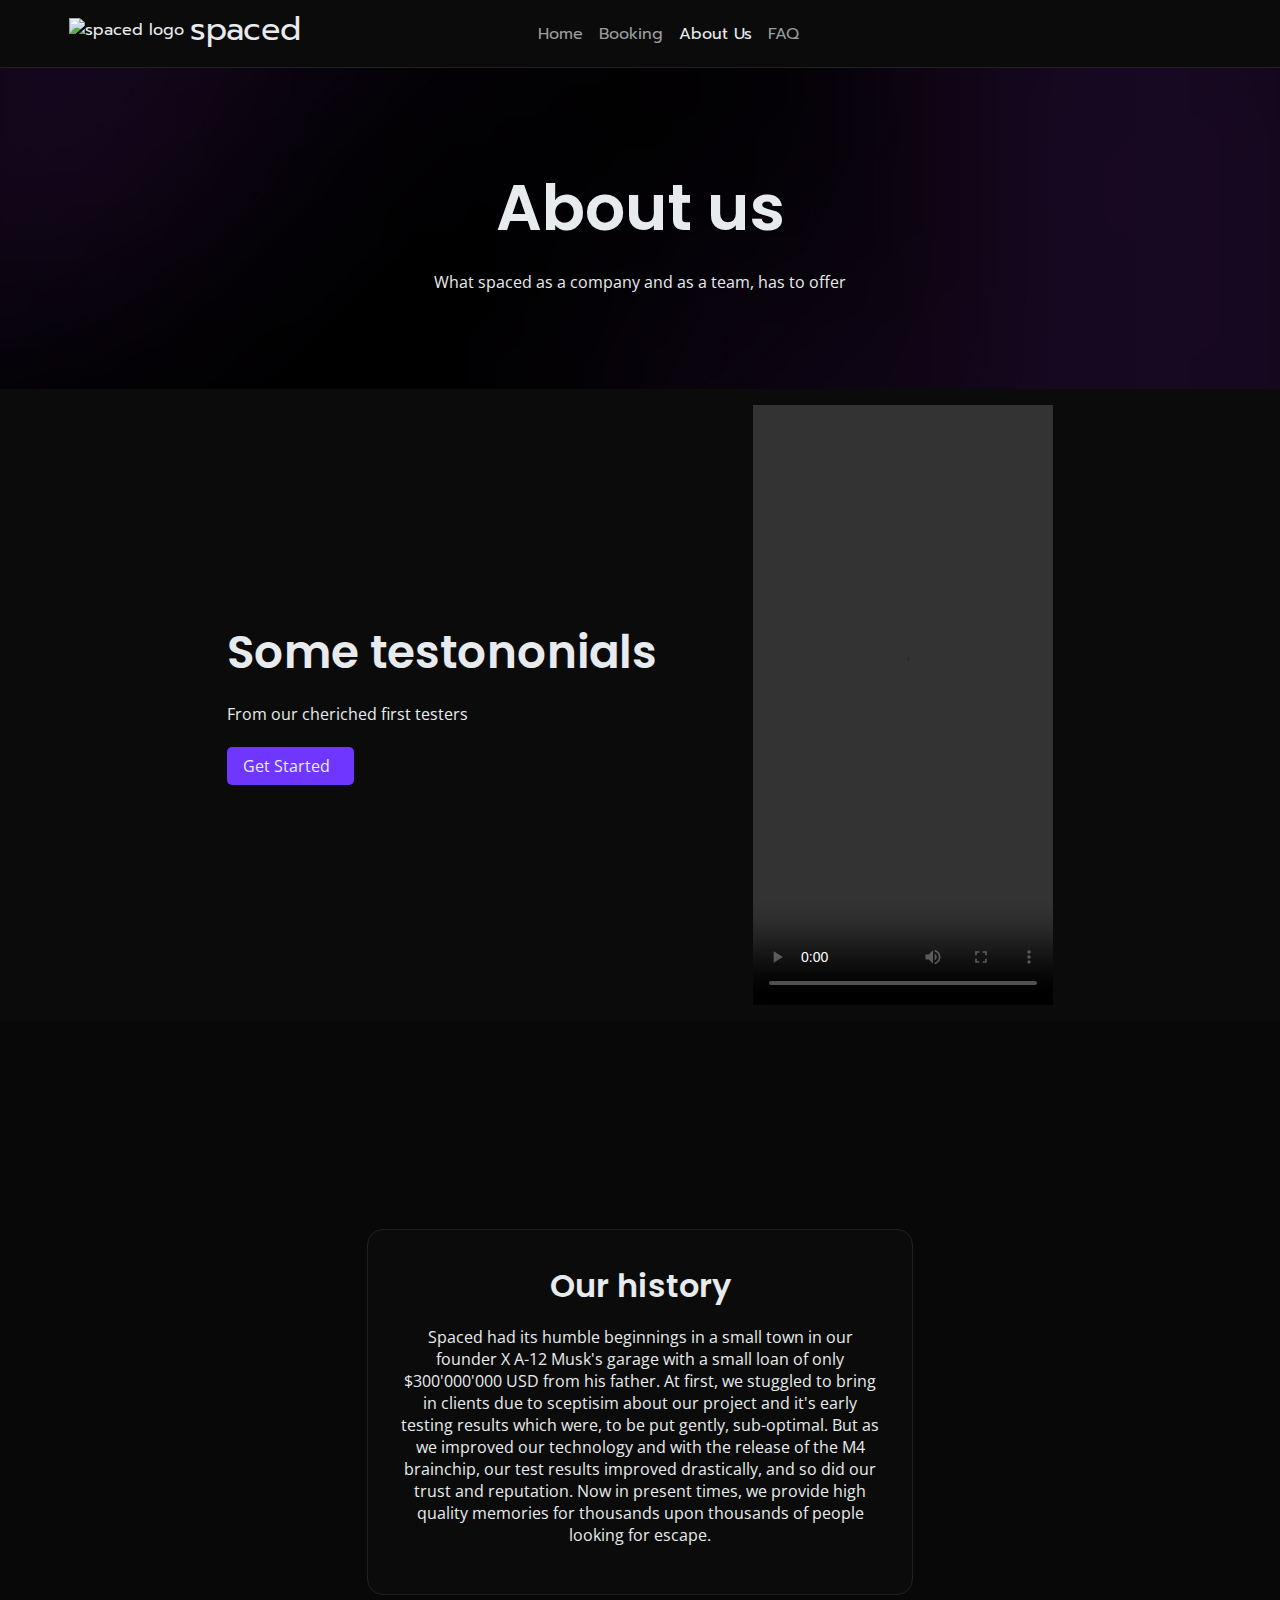
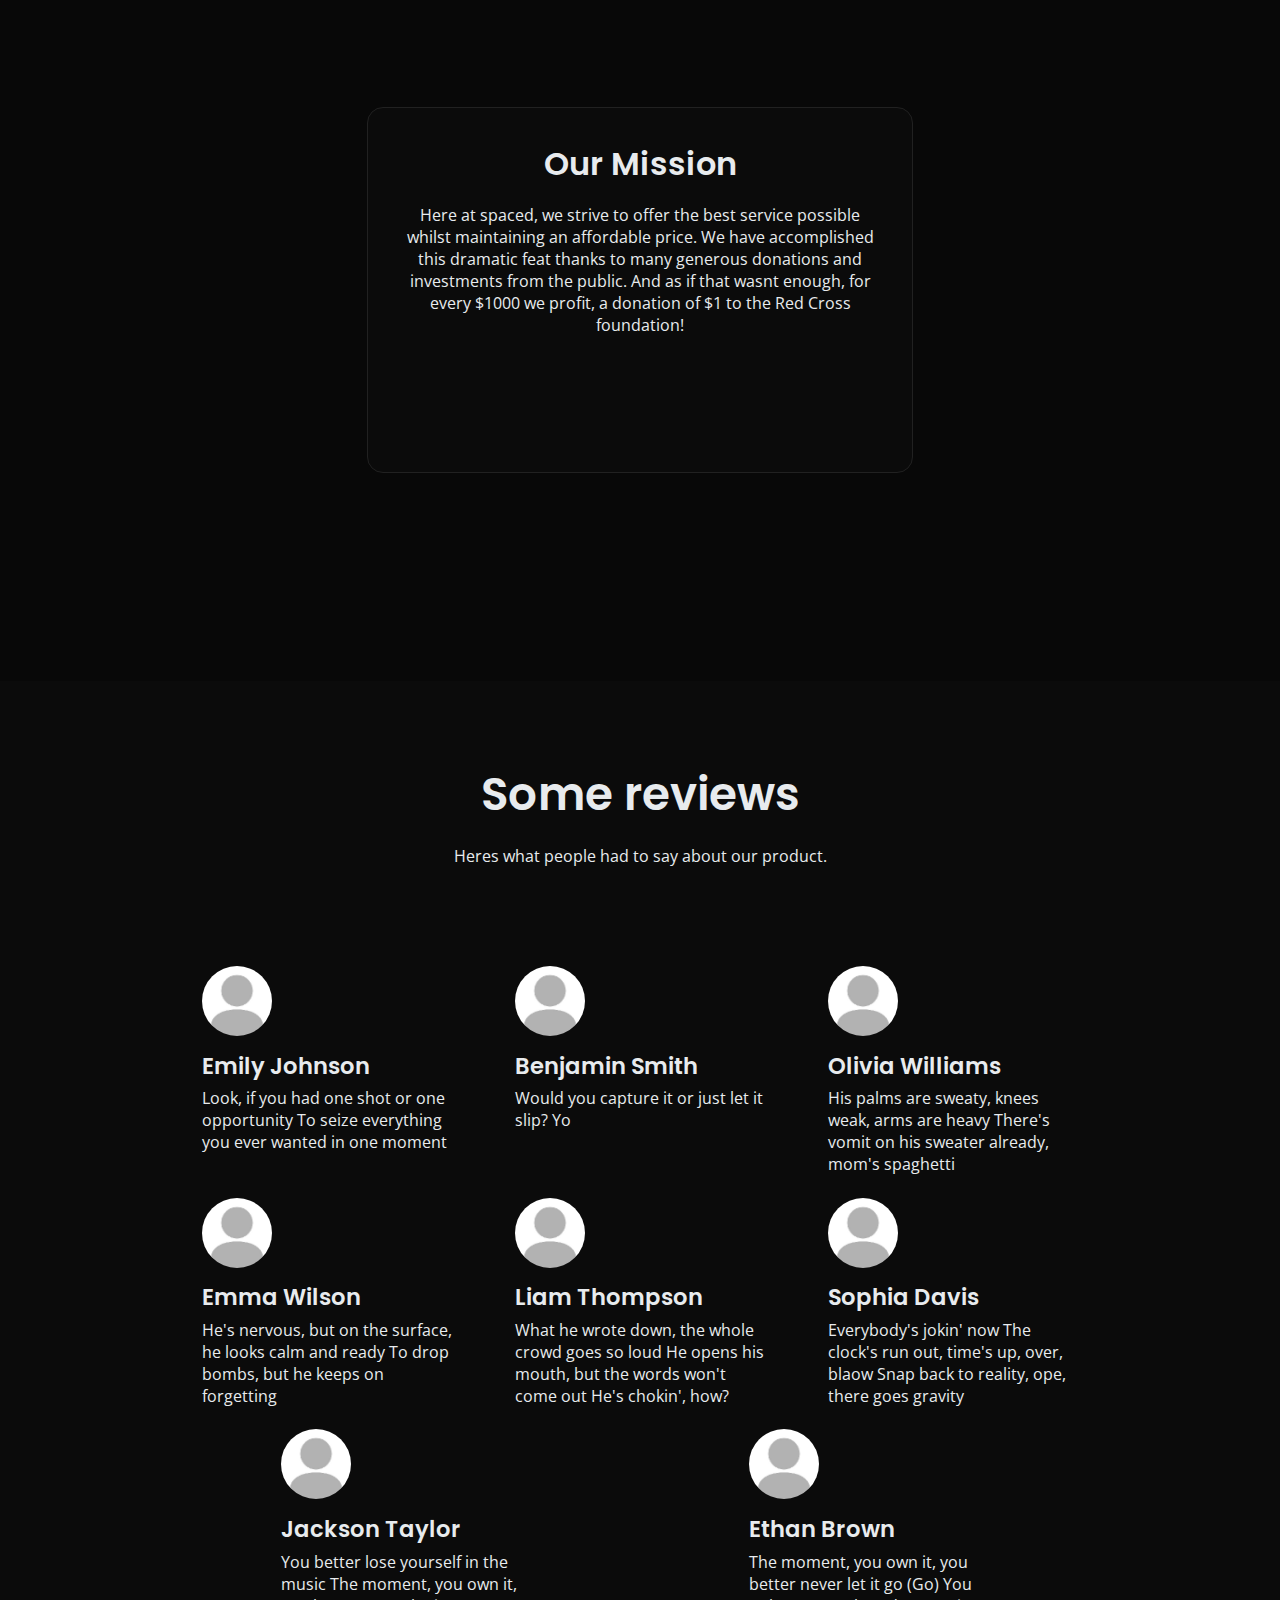
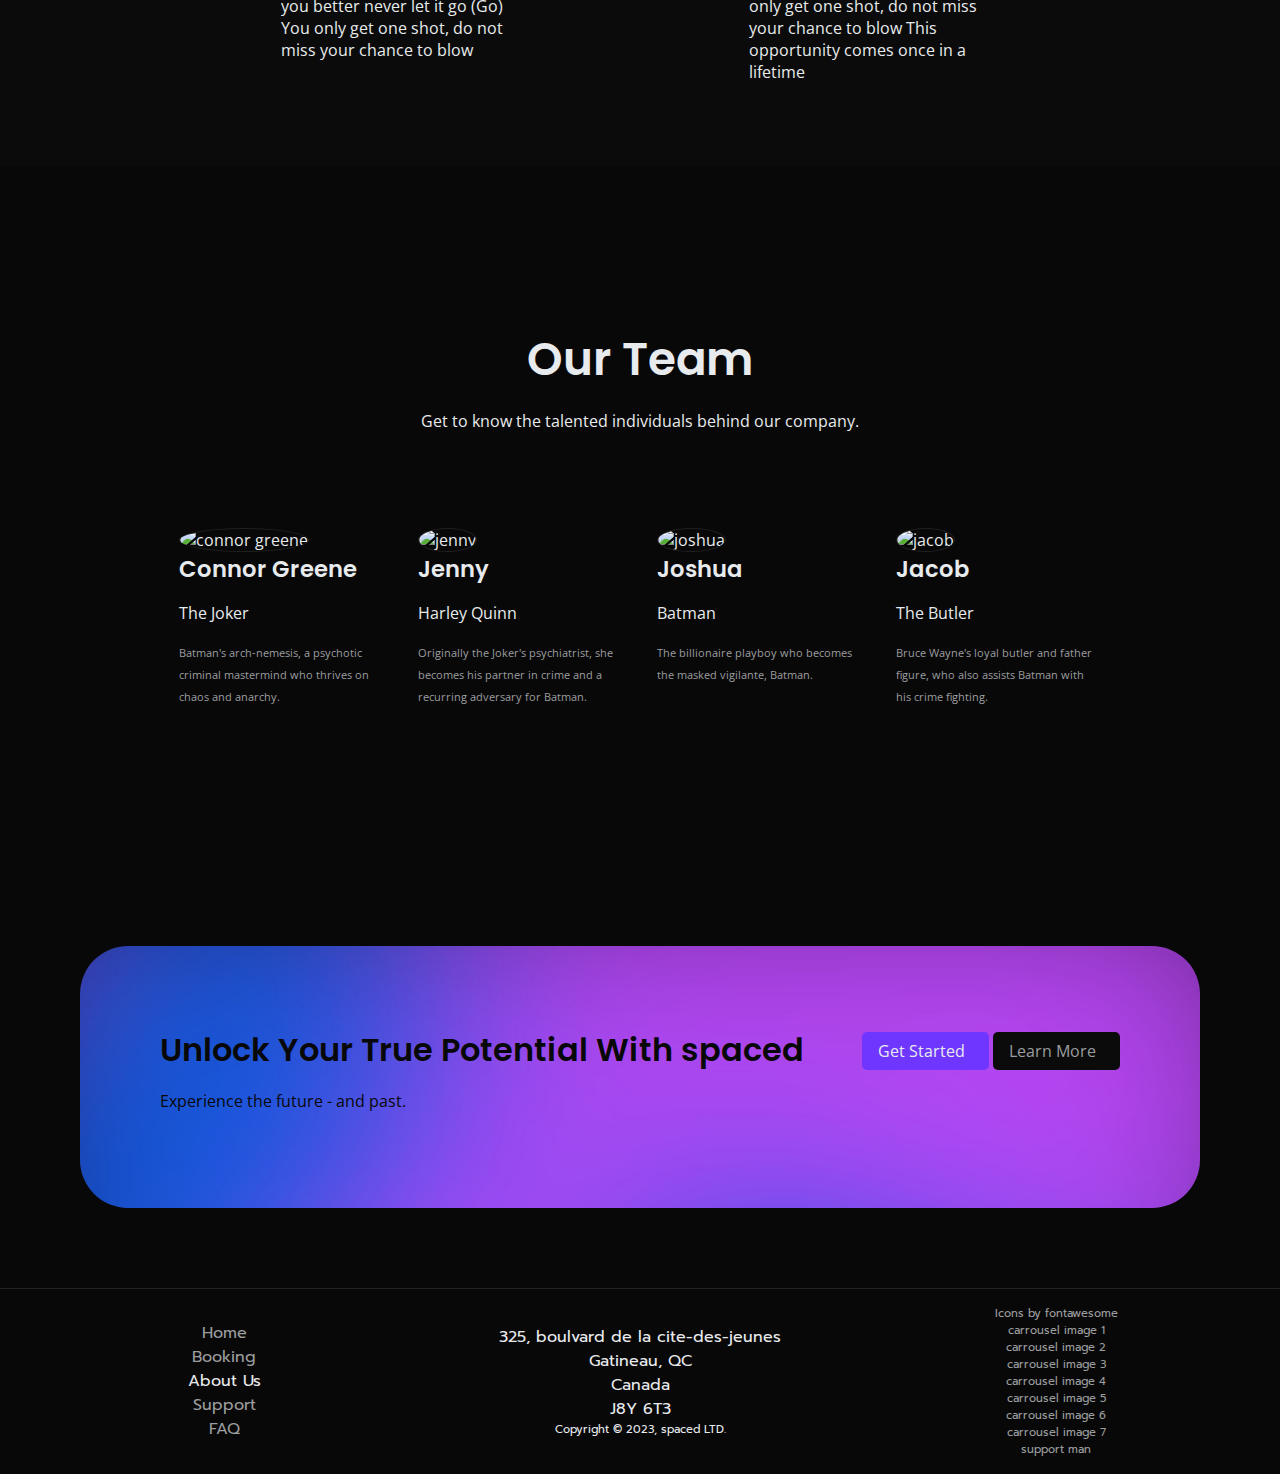
==== aboutus.html @ fe2566fe "fixed visuals" ====
<!DOCTYPE html>
<html lang="en">

<head>
    <meta charset="UTF-8">
    <meta name="viewport" content="width=device-width, initial-scale=1.0">
    <title>spaced - template</title>
    <script src="https://kit.fontawesome.com/e75dbde698.js" crossorigin="anonymous"></script> <!--social media icons-->
    <link rel="stylesheet"
        href="https://fonts.googleapis.com/css2?family=Material+Symbols+Rounded:opsz,wght,FILL,GRAD@24,400,0,0">
    <!--icon lib-->
    <link href="./styles/main.css" rel="stylesheet">
</head>

<body>
    <header>
        <div class="desktop">
            <div class="nav-logo">
                <img src="./images/logo.svg" class="logo" alt="spaced logo" height="40">
                <span>spaced</span>
            </div>
            <div class="nav-main">
                <ul>
                    <li><a href="./index.html">Home</a></li>
                    <li><a href="./booking.html">Booking</a></li>
                    <li><a href="./aboutus.html" class="current">About Us</a></li>
                    <li><a href="./faq.html">FAQ</a></li>
                </ul>
            </div>
            <div class="nav-socials">
                <div class="socials-container">
                    <a href="https://www.instagram.com/oscarcalvert_/"><i class="fa-brands fa-instagram"></i></a>
                    <a href="https://github.com/oscarcalvert"><i class="fa-brands fa-github"></i></a>
                </div>
            </div>
        </div>
        <div class="mobile">
            <div><span>spaced</span></div>
        </div>
    </header>
    <main>
        <section class="centered page-header">
            <h2>About us</h2>
            <p>What spaced as a company and as a team, has to offer</p>
        </section>
        <section class="video-testomonial">
            <div class="video-testomonial-text">
                <h3>Some testononials</h3>
                <p>
                    From our cheriched first testers
                </p>
                <div>
                    <a href="./booking.html" class="buy-now-btn">
                        <span>Get Started</span><i class="fa-solid fa-angle-right"></i>
                    </a>
                </div>
            </div>
            <div class="desktop video">
                <video controls height="600">
                    <source src="./media/1202_lowres.mp4" type="video/mp4">
                    Video could not be shown
                </video>
            </div>

        </section>
        <section class="about">

            <div class="empathy-section-container">
                <div class="centered">
                    <h4>Our history</h4>
                    <p>Spaced had its humble beginnings in a small town in our founder X A-12 Musk's garage with a small
                        loan of only $300'000'000 USD from his father. At first, we stuggled to bring in clients due to
                        sceptisim about our project and it's early testing results which were, to be put gently,
                        sub-optimal. But as we improved our technology and with the release of the M4 brainchip, our
                        test
                        results improved drastically, and so did our trust and reputation. Now in present times, we
                        provide
                        high quality memories for thousands upon thousands of people looking for escape.
                    </p>
                </div>
                <div class="centered">
                    <h4>Our Mission</h4>
                    <p>Here at spaced, we strive to offer the best service possible whilst maintaining an affordable
                        price.
                        We have accomplished this dramatic feat thanks to many generous donations and investments from
                        the
                        public. And as if that wasnt enough, for every $1000 we profit, a donation of $1 to the Red
                        Cross
                        foundation!
                    </p>
                </div>
            </div>
        </section>

        <section class="reviews">
            <div class="centered">
                <h3>Some reviews</h3>
                <p>Heres what people had to say about our product.</p>
            </div>
            <div class="review-wrapper">
                <div class="review-card">
                    <img src="./images/unknown_user.png" alt="profile picture of an unknown user" height="70">
                    <h5>Emily Johnson</h5>
                    <div class="stars">
                        <i class="fa-solid fa-star"></i>
                        <i class="fa-solid fa-star"></i>
                        <i class="fa-solid fa-star"></i>
                        <i class="fa-solid fa-star"></i>
                        <i class="fa-solid fa-star"></i>
                    </div>
                    <p>Look, if you had one shot or one opportunity
                        To seize everything you ever wanted in one moment</p>
                </div>
                <div class="review-card">
                    <img src="./images/unknown_user.png" alt="profile picture of an unknown user" height="70">  
                    <h5>Benjamin Smith</h5>
                    <div class="stars">
                        <i class="fa-solid fa-star"></i>
                        <i class="fa-solid fa-star"></i>
                        <i class="fa-solid fa-star"></i>
                        <i class="fa-solid fa-star"></i>
                        <i class="fa-solid fa-star"></i>
                    </div>
                    <p>Would you capture it or just let it slip?
                        Yo</p>
                </div>
                <div class="review-card">
                    <img src="./images/unknown_user.png" alt="profile picture of an unknown user" height="70">
                    <h5>Olivia Williams</h5>
                    <div class="stars">
                        <i class="fa-solid fa-star"></i>
                        <i class="fa-solid fa-star"></i>
                        <i class="fa-solid fa-star"></i>
                        <i class="fa-solid fa-star"></i>
                        <i class="fa-solid fa-star"></i>
                    </div>
                    <p>His palms are sweaty, knees weak, arms are heavy
                        There's vomit on his sweater already, mom's spaghetti</p>
                </div>
                <div class="review-card">
                    <img src="./images/unknown_user.png" alt="profile picture of an unknown user" height="70">
                    <h5>Emma Wilson</h5>
                    <div class="stars">
                        <i class="fa-solid fa-star"></i>
                        <i class="fa-solid fa-star"></i>
                        <i class="fa-solid fa-star"></i>
                        <i class="fa-solid fa-star"></i>
                        <i class="fa-solid fa-star"></i>
                    </div>
                    <p>He's nervous, but on the surface, he looks calm and ready
                        To drop bombs, but he keeps on forgetting</p>
                </div>
                <div class="review-card">
                    <img src="./images/unknown_user.png" alt="profile picture of an unknown user" height="70">
                    <h5>Liam Thompson</h5>
                    <div class="stars">
                        <i class="fa-solid fa-star"></i>
                        <i class="fa-solid fa-star"></i>
                        <i class="fa-solid fa-star"></i>
                        <i class="fa-solid fa-star"></i>
                        <i class="fa-solid fa-star"></i>
                    </div>
                    <p>What he wrote down, the whole crowd goes so loud
                        He opens his mouth, but the words won't come out
                        He's chokin', how?</p>
                </div>
                <div class="review-card">
                    <img src="./images/unknown_user.png" alt="profile picture of an unknown user" height="70">
                    <h5>Sophia Davis</h5>
                    <div class="stars">
                        <i class="fa-solid fa-star"></i>
                        <i class="fa-solid fa-star"></i>
                        <i class="fa-solid fa-star"></i>
                        <i class="fa-solid fa-star"></i>
                        <i class="fa-solid fa-star"></i>
                    </div>
                    <p>Everybody's jokin' now
                        The clock's run out, time's up, over, blaow
                        Snap back to reality, ope, there goes gravity</p>
                </div>
                
                <div class="review-card">
                    <img src="./images/unknown_user.png" alt="profile picture of an unknown user" height="70">
                    <h5>Jackson Taylor</h5>
                    <div class="stars">
                        <i class="fa-solid fa-star"></i>
                        <i class="fa-solid fa-star"></i>
                        <i class="fa-solid fa-star"></i>
                        <i class="fa-solid fa-star"></i>
                    </div>
                    <p>You better lose yourself in the music
                        The moment, you own it, you better never let it go (Go)
                        You only get one shot, do not miss your chance to blow</p>
                </div>
                
                <div class="review-card">
                    <img src="./images/unknown_user.png" alt="profile picture of an unknown user" height="70">
                    <h5>Ethan Brown</h5>
                    <div class="stars">
                        <i class="fa-solid fa-star"></i>
                        <i class="fa-solid fa-star"></i>
                        <i class="fa-solid fa-star"></i>
                        <i class="fa-solid fa-star"></i>
                    </div>
                    <p>The moment, you own it, you better never let it go (Go)
                        You only get one shot, do not miss your chance to blow
                        This opportunity comes once in a lifetime</p>
                </div>
            </div>
        </section>
        <section>
            <div class="centered">
            <h3>Our Team</h3>
            <p>Get to know the talented individuals behind our company.</p>
            </div>
            <div class="team">
                <div class="team-member">
                    <img src="./images/connor.png" alt="connor greene" height="200">
                    <h5>Connor Greene</h5>
                    <p>The Joker</p>
                    <small>Batman's arch-nemesis, a psychotic criminal mastermind who thrives on chaos and anarchy.</small>
                </div>
                <div class="team-member">
                    <img src="./images/jenny.png" alt="jenny" height="200">
                    <h5>Jenny</h5>
                    <p>Harley Quinn</p>
                    <small>Originally the Joker's psychiatrist, she becomes his partner in crime and a recurring adversary for Batman.</small>
                </div>
                <div class="team-member">
                    <img src="./images/joshua.png" alt="joshua" height="200">
                    <h5>Joshua</h5>
                    <p>Batman</p>
                    <small>The billionaire playboy who becomes the masked vigilante, Batman.</small>
                    <div class="team-socials">
                        <a href="https://github.com/jminlo"><i class="fa-brands fa-github"></i></a>
                    </div>
                </div>
                <div class="team-member">
                    <img src=".//images/jacob.png" alt="jacob" height="200">
                    <h5>Jacob</h5>
                    <p>The Butler</p>
                    <small>Bruce Wayne's loyal butler and father figure, who also assists Batman with his crime fighting.</small>
                    
                </div>
            </div>
        </section>
        <section class="cta">
            <div>
                <h4>Unlock Your True Potential With spaced</h4>
                <p>Experience the future - and past.</p>
            </div>
            <div>
                <a href="./booking.html" class="buy-now-btn">
                    <span>Get Started</span><i class="fa-solid fa-angle-right"></i>
                </a>
                <a href="./aboutus" class="learn-more-btn">
                    <span>Learn More</span><i class="fa-solid fa-angle-right"></i>
                </a>
            </div>
        </section>
    </main>
    <footer>
        <div class="desktop">
            <div class="desktop-footer-element1">
                <ul>
                    <li><a href="./index.html">Home</a></li>
                    <li><a href="./booking.html">Booking</a></li>
                    <li><a href="./aboutus.html" class="current">About Us</a></li>
                    <li><a href="./support.html">Support</a></li>
                    <li><a href="./faq.html">FAQ</a></li>
                </ul>
            </div>
            <div class="desktop-footer-element2">
                <span>
                    325, boulvard de la cite-des-jeunes <br>
                    Gatineau, QC <br>
                    Canada <br>
                    J8Y 6T3
                </span>
                <small>Copyright © 2023, spaced LTD.</small>
            </div>
            <div class="desktop-footer-element3">
                <small>
                    <a href="https://fontawesome.com/">Icons by fontawesome</a>
                    <a href="https://unsplash.com/photos/woman-walking-on-pathway-during-daytime-mNGaaLeWEp0">carrousel
                        image 1</a>
                    <a
                        href="https://unsplash.com/photos/woman-doing-yoga-meditation-on-brown-parquet-flooring-NTyBbu66_SI">carrousel
                        image 2</a>
                    <a href="https://unsplash.com/photos/a-woman-sitting-at-a-table-VPkkplpaLLI">carrousel image 3</a>
                    <a href="https://unsplash.com/photos/citiscan-result-hand-ok-DK8jXx1B-1c">carrousel image 4</a>
                    <a href="https://unsplash.com/photos/woman-standing-in-green-field-3TQ8I-sR9a8">carrousel image
                        5</a>
                    <a href="https://unsplash.com/photos/person-riding-a-mountain-bike-gOHfFgwyDNM">carrousel image
                        6</a>
                    <a href="https://unsplash.com/photos/three-avocado-fruit-desserts-Ug7kk0kThLk">carrousel image 7</a>
                    <a href="https://unsplash.com/photos/man-using-ip-phone-inside-room-WEDDt-u3q3o">support man</a>
                </small>
            </div>
        </div>
        <div class="mobile">
            <div>
                <ul>
                    <li><a href="./index.html"><i class="fa-solid fa-house"></i>Home</a></li>
                    <li><a href="./booking.html"><i class="fa-solid fa-bookmark"></i>Booking</a></li>
                    <li><a href="./aboutus.html" class="current"><i class="fa-solid fa-circle-info"></i>About</a></li>
                    <li><a href="./faq.html"><i class="fa-solid fa-question"></i>FAQ</a></li>
                </ul>
            </div>
        </div>
    </footer>
</body>

</html>
---- styles/main.css ----
@import url('https://fonts.googleapis.com/css2?family=Open+Sans:wght@300;400;500;600;700;800&family=Poppins:ital,wght@0,100;0,200;0,300;0,400;0,500;0,600;0,700;0,800;0,900;1,100;1,200;1,300;1,400;1,500;1,600;1,700;1,800;1,900&family=Prompt:wght@200;300;400;500;600&display=swap');

:root {
    --text: #e8ebee;
    --text2: #9b9d9f;
    --background: #080808;
    --background2: #0b0b0b;
    --primary: #6F36FF;
    --outline: #212121;
    --headerFont: poppins, impact;
    --mainFont: "open sans", impact;
    --logoFont: prompt, impact;
    background-color: var(--background);
    color: var(--text);
    font-family: var(--mainFont);
}
ul {
    padding: 0;
}

a {
    color: var(--text);
    text-decoration: none;
}

body {
    font-family: var(--mainFont);
    font-weight: 400;
    margin: 0;
}

h1,
h2,
h3,
h4,
h5 {
    font-family: var(--headerFont);
    font-weight: 600;
    margin: 0;
    padding: 0;
}

html {
    font-size: 100%;
}
h1 {
    font-size: 5.652rem;
}

h2 {
    font-size: 3.997rem;
}

h3 {
    font-size: 2.827rem;
}

h4 {
    font-size: 1.999rem;
}

h5 {
    font-size: 1.414rem;
}

p {
    font-size: 1rem;
}


small {
    font-size: 0.707rem;
}

header,
footer {
    font-family: var(--logoFont);
    user-select: none;
}

header .desktop {
    display: flex;
    justify-content: space-between;
    padding-inline: 4em;
    border-block-end: 1px solid var(--outline);
}

header>.desktop>* {
    min-width: 11em;
    padding: 5px;
}

header * {
    vertical-align: middle;
}

header a {
    text-decoration: none;
    color: var(--text2);
}

header .current {
    color: var(--text);
}

header span {
    font-size: 2em;
}

header .nav-main {
    display: flex;
    flex-direction: column;
    justify-content: center;
}

header ul {
    list-style: none;
    padding: 0;
    display: flex;
    justify-content: center;
    column-gap: 1em;
    align-items: center;
}

header .nav-socials i {
    font-size: 2em;
    color: var(--text);
}

header .nav-socials .socials-container {
    text-align: end;
}

header .nav-socials {
    display: flex;
    flex-direction: column;
    justify-content: center;
}

.mobile {
    display: none;
}

header .mobile {
    text-align: center;
    border-block-end: 1px solid var(--outline);
}

footer .desktop {
    display: flex;
    justify-content: space-around;
    border-block-start: 1px solid var(--outline);
    padding: 1em;
}

footer .desktop ul {
    list-style: none;
    padding: 0;
}

footer .desktop>div {
    text-align: center;
    display: flex;
    flex-direction: column;
    justify-content: center;
    min-width: 20em;
}

footer .desktop a {
    text-decoration: none;
    color: var(--text2);
}

footer .mobile {
    position: fixed;
    bottom: 0;
    width: 100%;
    border-block-start: 1px solid var(--outline);
    padding-block-start: 10px;
    overflow: auto;
    background-color: var(--background);
}

footer .mobile .mobile-footer-wrapper {
    display: flex;
    flex-direction: column;
    justify-content: center;
}

footer .mobile ul {
    list-style: none;
    display: flex;
    justify-content: space-around;
}

footer .mobile ul a {
    display: flex;
    flex-direction: column;
    text-align: center;
    color: var(--text2);
    text-decoration: none;
}

footer .mobile ul .current {
    color: var(--text);
}

footer .desktop ul .current {
    color: var(--text);
}

footer a,
header a,
header i,
header span {
    transition: all 0.4s;
}

footer a:hover,
header a:hover,
header i:hover,
header span:hover {
    color: var(--primary);
}

.desktop-footer-element3 small {
    display: flex;
    flex-direction: column;
}

.text-emphasis {
    background-image: url(../images/background-test.png);
    background-size: cover;
    background-repeat: no-repeat;
    -webkit-background-clip: text;
    background-clip: text;
    color: transparent;
}

.hero h5 {
    font-weight: 400;
}

.hero .hero-btn {
    font-weight: 600;
    padding-inline: 0.5em;
    padding-block: 0.2em;
    background-color: var(--primary);
    border-radius: 1em;
    margin-block-start: 1em;
    font-size: 1.5em;
    transition: all 0.4s;
}

.hero .hero-btn:hover {
    filter: brightness(1.1);
    box-shadow: 0 5px 70px rgba(112, 56, 255, 0.15);
}

.hero .hero-btn * {
    margin-inline: 0.3em;
}
.hero > i {
    margin-block: 6em;
    display: block;
    text-align: center;
}
.hero > * {
    margin-block: 1em;
}
.hero{
    padding-inline: 5vi;
}

section {
    padding-inline: 5vi;
    position: relative;
    display: flex;
    flex-direction: column;
    justify-content: center;
    padding-block: 4em;
}
.feature-list-element {
    max-width: 20em;
    margin-block: 4em;
}

.feature-list-element > i {
    font-size: 2em;
    margin-block-start: 0.5em;
}

.feature-list-element > * {
    margin-block: 0.2em;
}

.how-it-works-element {
    max-width: 20em;
    margin-block: 4em;
}

.how-it-works-element > i {
    font-size: 2em;
    margin-block-start: 0.5em;
    color: var(--text2);
}

.how-it-works-element > * {
    margin-block: 0.2em;
}

.learn-more-btn {
    display: inline-block;
    background-color: var(--background2);
    padding: 0.5em 1em;
    border-radius: 5px;
    transition: all 0.4s;
    margin-block: 0.4em;
    color: var(--text2);
}

.learn-more-btn span {
    margin-inline-end: 0.5em;
}

.learn-more-btn:hover {
    color: var(--text);
}
.buy-now-btn {
    display: inline-block;
    background-color: var(--primary);
    padding: 0.5em 1em;
    border-radius: 5px;
    transition: all 0.4s;
    margin-block: 0.4em;
    color: var(--text);
}
.buy-now-btn span {
    margin-inline-end: 0.5em;
}

.buy-now-btn:hover {
    transform: translateY(-5px);
}

.single-feature, .video-testomonial {
    display: flex;
    justify-content: space-around;
    flex-direction: row;
    max-height: 38em;
    background-color: var(--background2);
}

.single-feature-text, .video-testomonial-text {
    min-height: 20em;
    max-width: 30em;
    display: flex;
    flex-direction: column;
    justify-content: center;
}

.video-testomonial {
    padding-block: 1em;
    border: none;
}

.video {
    display: flex;
    flex-direction: column;
    justify-content: center;
}



.feature-image-wrapper {
    display: flex;
    flex-direction: row;
    justify-content: center;
    gap: 0.5em;
}
.images-left {
    display: flex;
    flex-direction: column;
    flex-wrap: nowrap;
    justify-content: center;
    gap: 0.5em;
    overflow: hidden;
}
.images-right {
    display: flex;
    flex-direction: column;
    justify-content: center;
    flex-wrap: nowrap;
    gap: 0.5em;
    overflow: hidden;
}
.feature-image-wrapper img {
    filter: grayscale(1);
    transition: all 2s;
}

.feature-image-wrapper img:hover {
    transform: scale(1.03);
    filter: grayscale(0);
}

.testimonials {
    display: flex;
    flex-direction: column;
    display: inline-block;
    background-color: var(--background2);
    border-radius: 3em;
}

.testimonial-text h5 {
    font-weight: 500;
}

.testimonial-text {
    display: flex;
    justify-content: center;
    flex-direction: column;
    padding: 3em;
}

.stars {
    margin-block: 1em;
    background-image: url(../images/background-test.png);
    background-size: cover;
    background-repeat: no-repeat;
    -webkit-background-clip: text;
    background-clip: text;
    color: transparent;
}

.testimonial-user {
    display: flex;
    flex-direction: column;
    text-align: center;
}

.testimonial-user .users {
    display: flex;
    flex-direction: row;
    justify-content: space-between;
    padding-inline: 2em;
}
.users i {
    font-size: 2em;
}
.testimonial-user .profilepicture {
    display: flex;
    flex-direction: column;
    justify-content: center;
    margin-inline: 2em;
}

.centered {
    text-align: center;
    padding-block-end: 5em;
}

.cta {
    transition: all 0.4s;
    background-image: url(../images/background-test.png);
    background-repeat: no-repeat;
    background-size: cover;
    color: var(--background);
    border-radius: 3em;
    margin-block: 5em;
    padding-block: 5em;
    margin-inline: 5vw;
}

.contact img {
    height: 40vw;
    border: 1px solid var(--outline);
    border-radius: 5px;
}

.contact-area {
    display: flex;
    flex-direction: row;
    justify-content: space-between;
}
.contact-area div:nth-of-type(2) {
    display: flex;
    flex-direction: column;
    justify-content: center;
}

.contact-card {
    margin-block: 4em;
}

.contact-card > * {
    margin-block: 0em;
    padding: 0.2em;
}

.contact-card > i {
    font-size: 1.5em;
}

.contact-card > a {
    text-decoration: underline;
    transition: all 0.4s;
}
.contact-card > a:hover {
    color: var(--primary);
}

.contactform textarea, input {
    width: 98%;
    font-family: var(--logoFont);
    resize: none;
    margin-block: 1em;
    font-size: 1.2em;
    color: var(--text2);
    background-color: var(--background2);
    border: 1px solid var(--outline);
    padding: 0.4em;
    outline: none;
    transition: all 0.6s;
    outline: 1px solid var(--outline);
}
.contactform input:focus, textarea:focus {
    outline: 1px solid var(--primary);
}

.contactform input[type="radio"] {
    width: auto;
}

.form-completion {
    display: grid;
    grid-template-columns: 0.8fr 0.2fr;
}
.pricing > * {
    text-align: center;
}
.pricing ul {
    list-style: none;
}
div[class="most-popular-container1"] {
    background-image: url(../images/background-test.png);
    margin: 0;
    padding: 0;
    border-radius: 1em;
}

div[class="most-popular-container2"] {
    background-color: var(--background2);
    margin: 2px;
    display: inline-block;
    width: 98.5%;
    border-radius: 1em;
}

div[class="most-popular"]{
    text-align: center;
    background-image: url(../images/background-test.png);
    background-size: cover;
    background-repeat: no-repeat;
    -webkit-background-clip: text;
    background-clip: text;
    color: transparent;
    padding-block: 4px;
    user-select: none;
}
.horizontal-line {
    border: 1px solid var(--outline);
}
.price-flex-wrapper {
    display: flex;
    justify-content: center;
    gap: 1em;
    flex-wrap: wrap;
}
.price-flex-element {
    position: relative;
    padding: 2em;
    background-color: var(--background2);
    border: 1px solid var(--outline);
    margin-block: 1em;
    text-align: left;
}
.price-flex-element h4 {
    margin-block: 1em;
}
.price-flex-element ul i {
    margin-inline-end: 1em;
    margin-block: 0.5em;
}
.package-selection span label{
    text-align: center;
    display: block;
    background-color: var(--outline);
    margin-block: 1em;
    padding-block: 0.5em;
    border-radius: 5px;
    transition: all 0.4s;
    user-select: none;
}
.package-selection input[type="radio"]:checked + span label{
    background-color: var(--background2);
    outline: 1px solid var(--outline);
}
.package-selection input {
    display: none;
    
}

.faq ul {
    list-style: none;
}
#accordian label {
    user-select: none;
}
#accordian input {
    display: none;
}
#accordian li {
    background-color: var(--background2);
    border: 1px solid var(--outline);
    border-radius: 5px;
    margin-block: 1em;
    padding: 1em;
}
#accordian label {
    display: flex;
    justify-content: space-between;
}
#accordian .faq-content {
    max-height: 0;
    overflow: hidden;
    transition: all 0.5s;
}
#accordian input[type="checkbox"]:checked + .faq-content {
    max-height: 208px;
    margin-block-start: 1em;
}

.team img {
    border-radius: 100%;
    border: 1px solid var(--outline);
}
.team {
    display: flex;
    flex-direction: row;
    justify-content: space-between;
    flex-wrap: wrap;
    gap: 1em;
}
.team-member {
    max-width: 205px;
}
.team small {
    color: var(--text2);
}
.team-socials {
    margin-block: 10px;
    display: flex;
    flex-direction: row;
    justify-content: left;
    gap: 5px;
    font-size: 1.5em;
}
.empathy-section-container {
    display: flex;
    flex-direction: row;
    justify-content: center;
    gap: 1em;
    flex-wrap: wrap;
}
.empathy-section-container > div {
    max-width: 30em;
    margin-block: 3em;
    min-height: 300px;
    background-color: var(--background2);
    border: 1px solid var(--outline);
    padding: 2em;
    border-radius: 1em;
}
.review-wrapper {
    display: flex;
    flex-wrap: wrap;
    justify-content: space-around;
    gap: 1em;
}
.review-card {
    max-width: 250px;
}
.review-card img {
    border-radius: 100%;
}
.review-card > * {
    margin-block: 0.2em;
}
.reviews {
    background-color: var(--background2);
    padding-block: 5em;
}

.page-header {
    background-image: url(../images/headerimg.jpeg);
    background-repeat: no-repeat;
    background-size: cover;
}
@media (max-width: 768px) {

    header .desktop,
    footer .desktop {
        display: none;
    }

    .desktop {
        display: none;
    }

    .mobile {
        display: block;
    }

    header .mobile,
    footer .mobile {
        display: block;
    }

    html {
        font-size: 100%;
    }

    h1 {
        font-size: 3.053rem;
    }

    h2 {
        font-size: 2.442rem;
    }

    h3 {
        font-size: 1.954rem;
    }

    h4 {
        font-size: 1.563rem;
    }

    h5 {
        font-size: 1.250rem;
    }

    small {
        font-size: 0.800rem;
    }

}

@media (min-width: 768px) {
    section {
        padding-inline: 14vw;
    }
    
    .feature-list > div {
        display: flex;
        flex-direction: row;
        justify-content: space-between;
        column-gap: 1em;
    }
    .how-it-works > div > div {
        display: flex;
        flex-direction: row;
        justify-content: space-between;
        column-gap: 1em;
    }
    .testimonials {
        display: flex;
        flex-direction: row;
    }
    
    .testimonial-text {
        width: 70%;
    }
    .vertical-line {
        border-left: 2px solid var(--text);
      }
    .cta {
        display: flex;
        flex-direction: row;
        justify-content: space-between;
        margin-inline: 5em;
        padding-inline: 5em; 
    }
    .contactform textarea, input {
        width: 98%;
    }
    section {
        padding-block: 10em;
    }
    header {
        position: fixed;
        top: 0;
        width: 100%;
        background-color: var(--background2);
        z-index: 1;
    }
    .hero {
        margin-block-start: 10em;
    }
    .price-flex-element {
        min-width: 15em;
        min-height: 33em;
    }
    .testimonials {
        padding: 5em;
    }
}
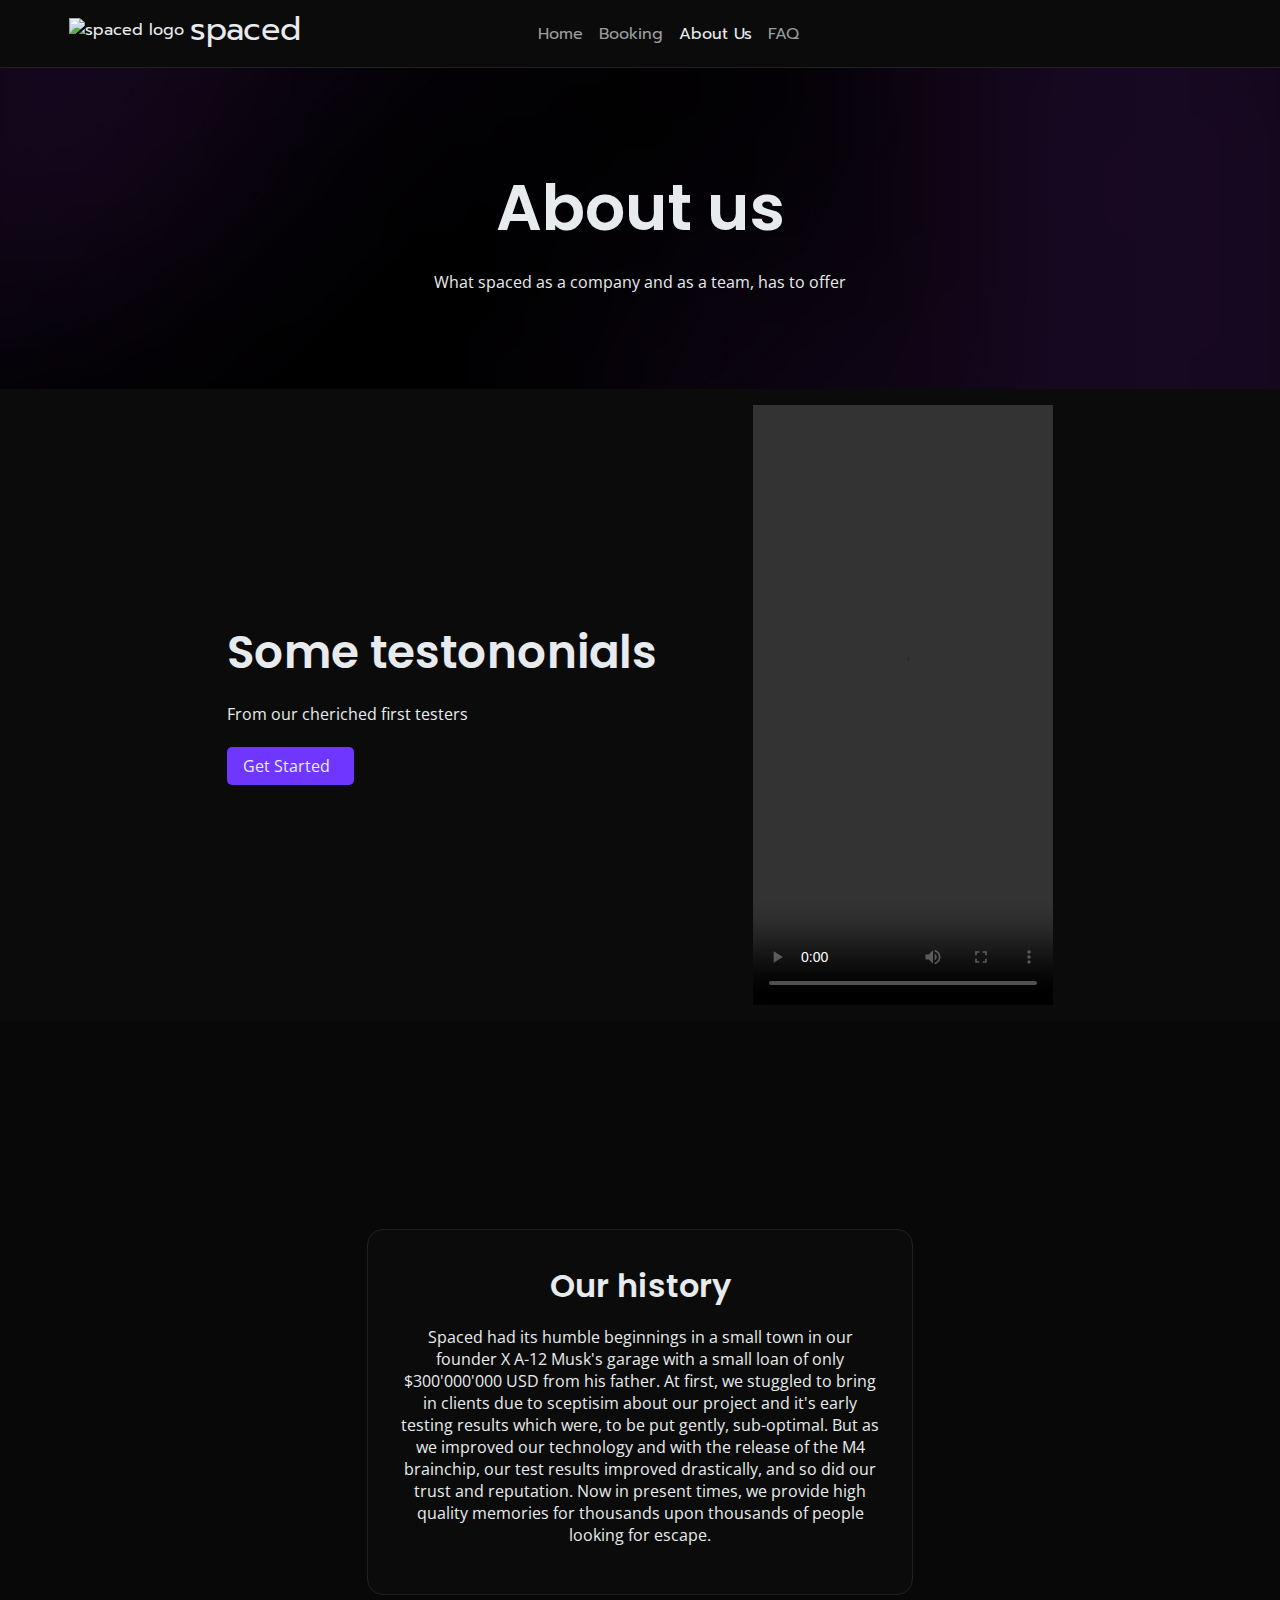
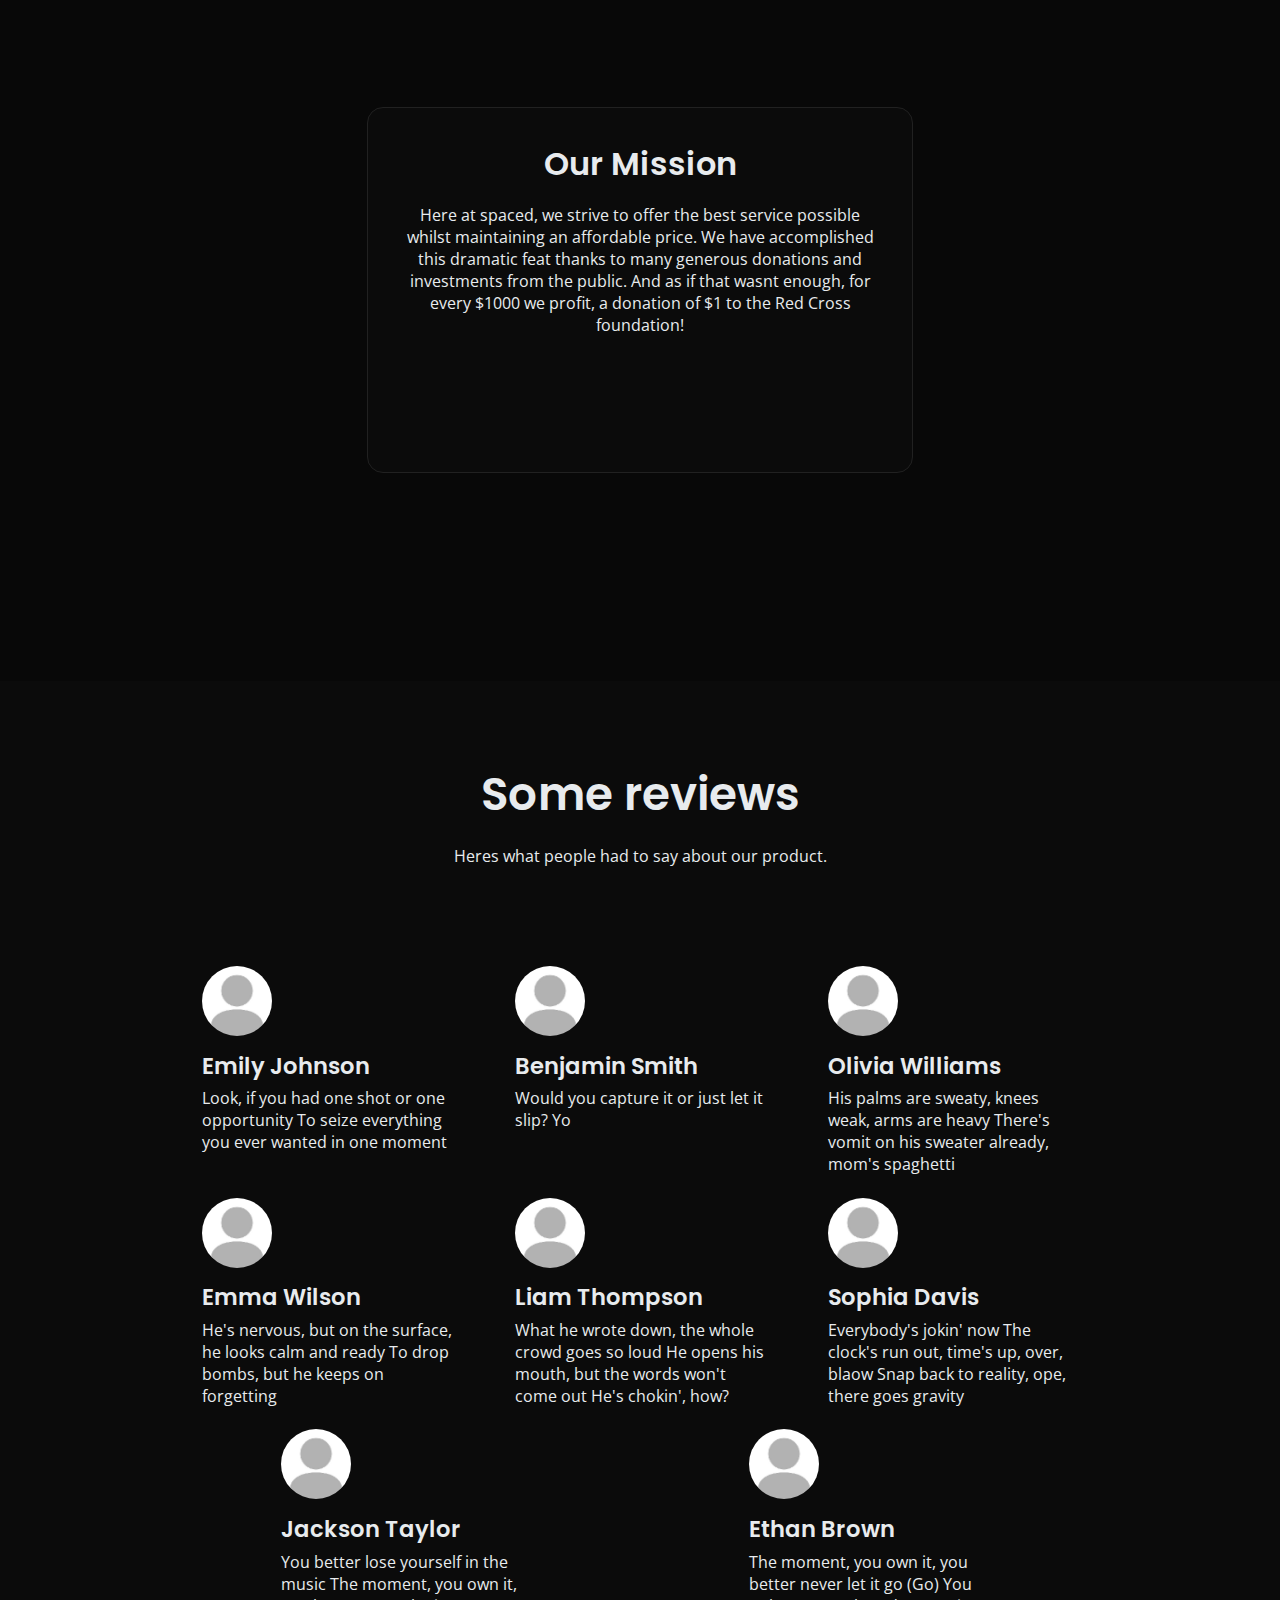
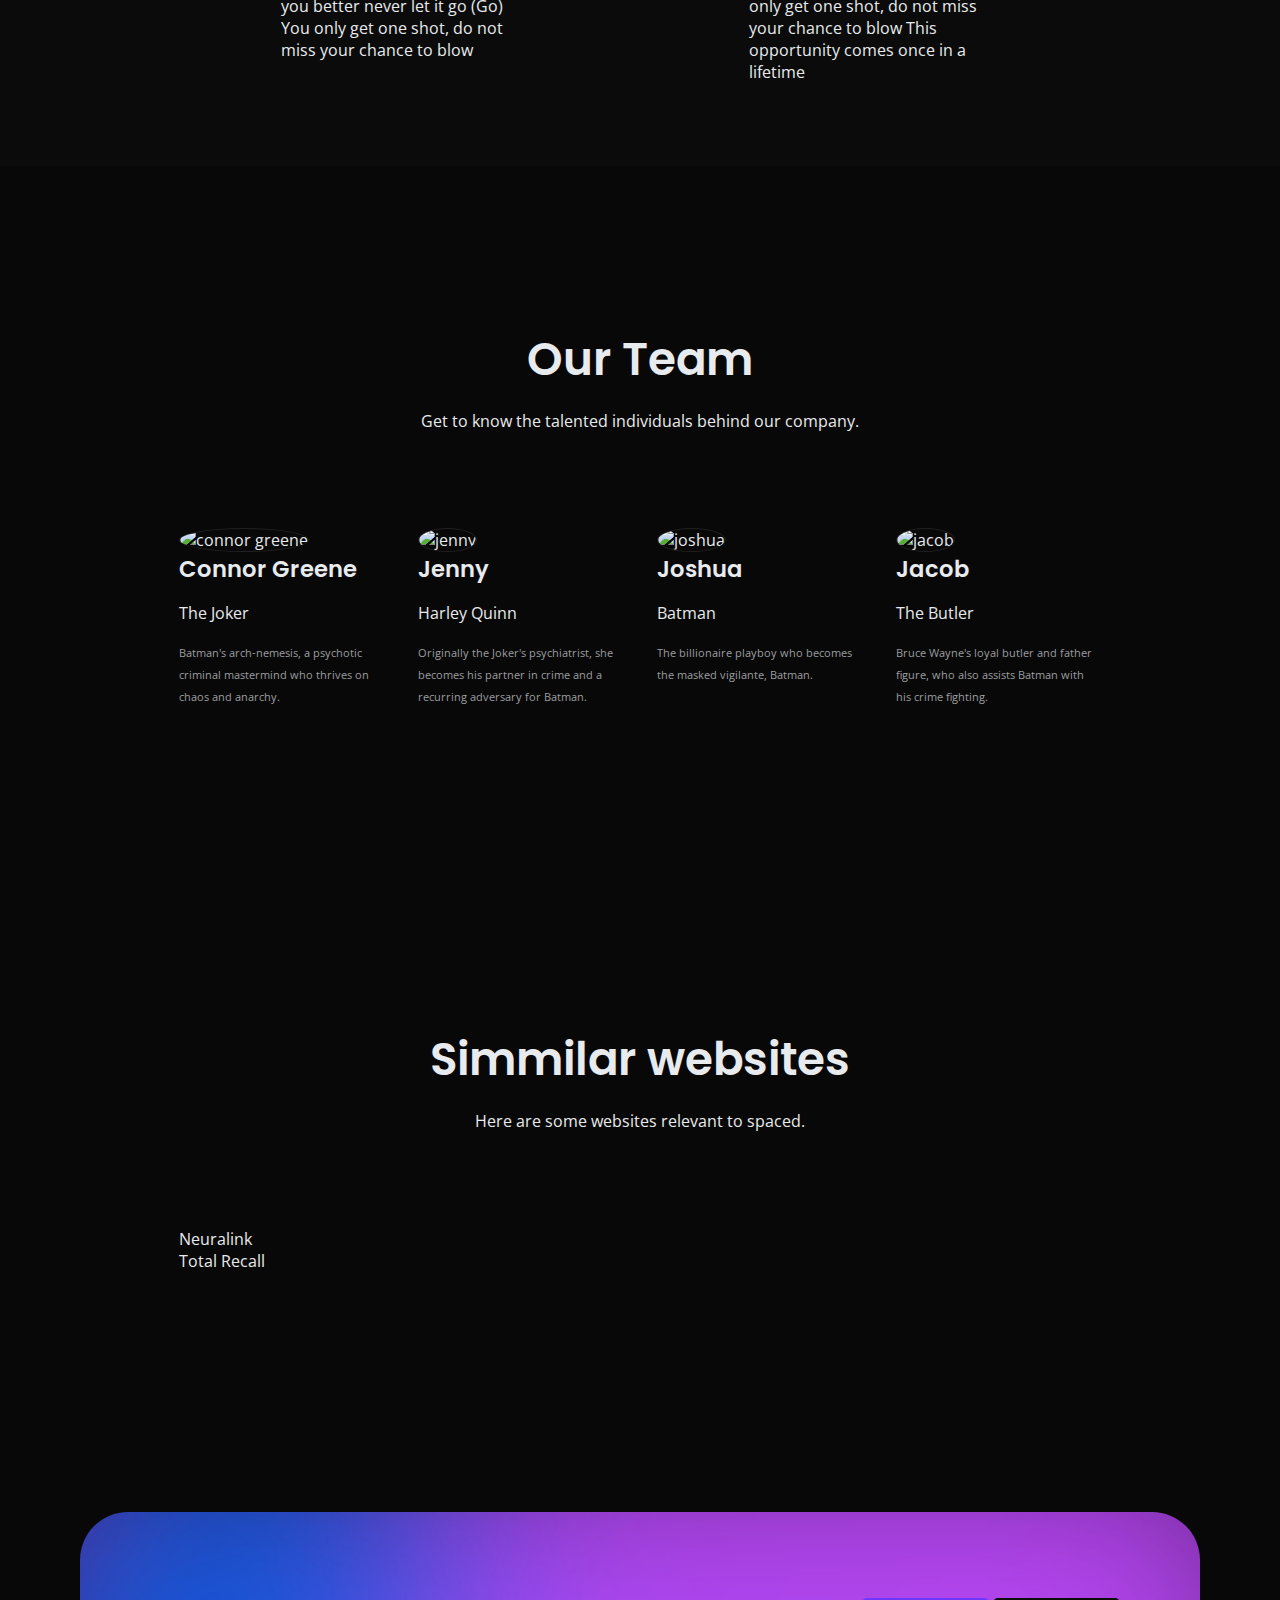
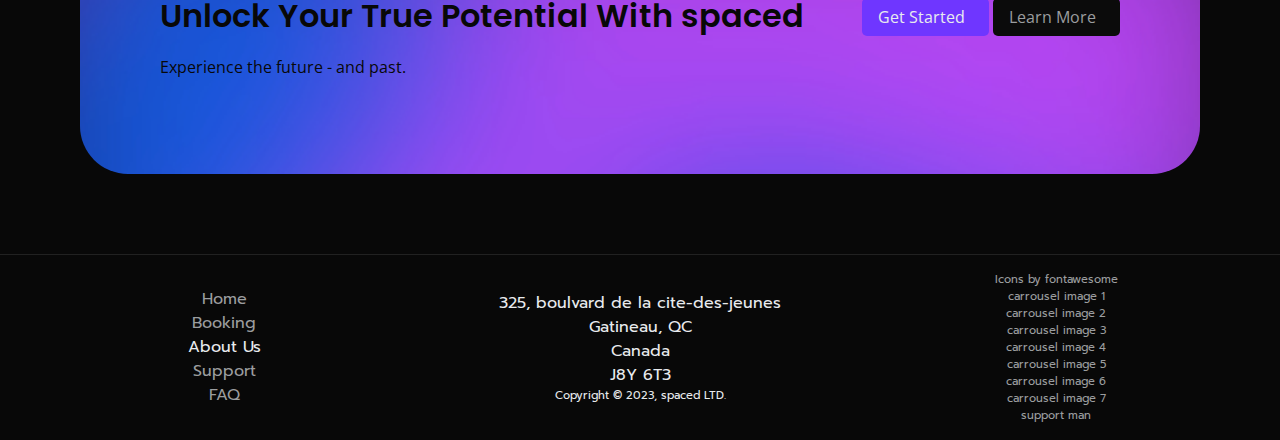
==== commit 80124e69: "removed video testomonial section still appearing without video on mobile" ====
--- a/aboutus.html
+++ b/aboutus.html
@@ -43,7 +43,7 @@
             <h2>About us</h2>
             <p>What spaced as a company and as a team, has to offer</p>
         </section>
-        <section class="video-testomonial">
+        <section class="video-testomonial desktop">
             <div class="video-testomonial-text">
                 <h3>Some testononials</h3>
                 <p>
@@ -55,7 +55,7 @@
                     </a>
                 </div>
             </div>
-            <div class="desktop video">
+            <div class="video">
                 <video controls height="600">
                     <source src="./media/1202_lowres.mp4" type="video/mp4">
                     Video could not be shown
@@ -242,6 +242,18 @@
                     <small>Bruce Wayne's loyal butler and father figure, who also assists Batman with his crime fighting.</small>
                     
                 </div>
+            </div>
+        </section>
+        <section class="simmilar-sites">
+            <div class="centered">
+            <h3>Simmilar websites</h3>
+            <p>Here are some websites relevant to spaced.</p>
+            </div>
+            <div class="sites-container">
+                <div class="sites-element"><a href="https://neuralink.com/">Neuralink</a></div>
+                <div class="sites-element"><a href="https://www.imdb.com/title/tt0100802/">Total Recall</a></div>
+                <div class="sites-element"><a href=""></a></div>
+                <div class="sites-element"><a href=""></a></div>
             </div>
         </section>
         <section class="cta">
--- a/styles/main.css
+++ b/styles/main.css
@@ -351,6 +351,7 @@
     background-color: var(--background2);
 }
 
+
 .single-feature-text, .video-testomonial-text {
     min-height: 20em;
     max-width: 30em;
@@ -815,4 +816,7 @@
     .testimonials {
         padding: 5em;
     }
+    .single-feature{
+        padding-block: 0;
+    }
 }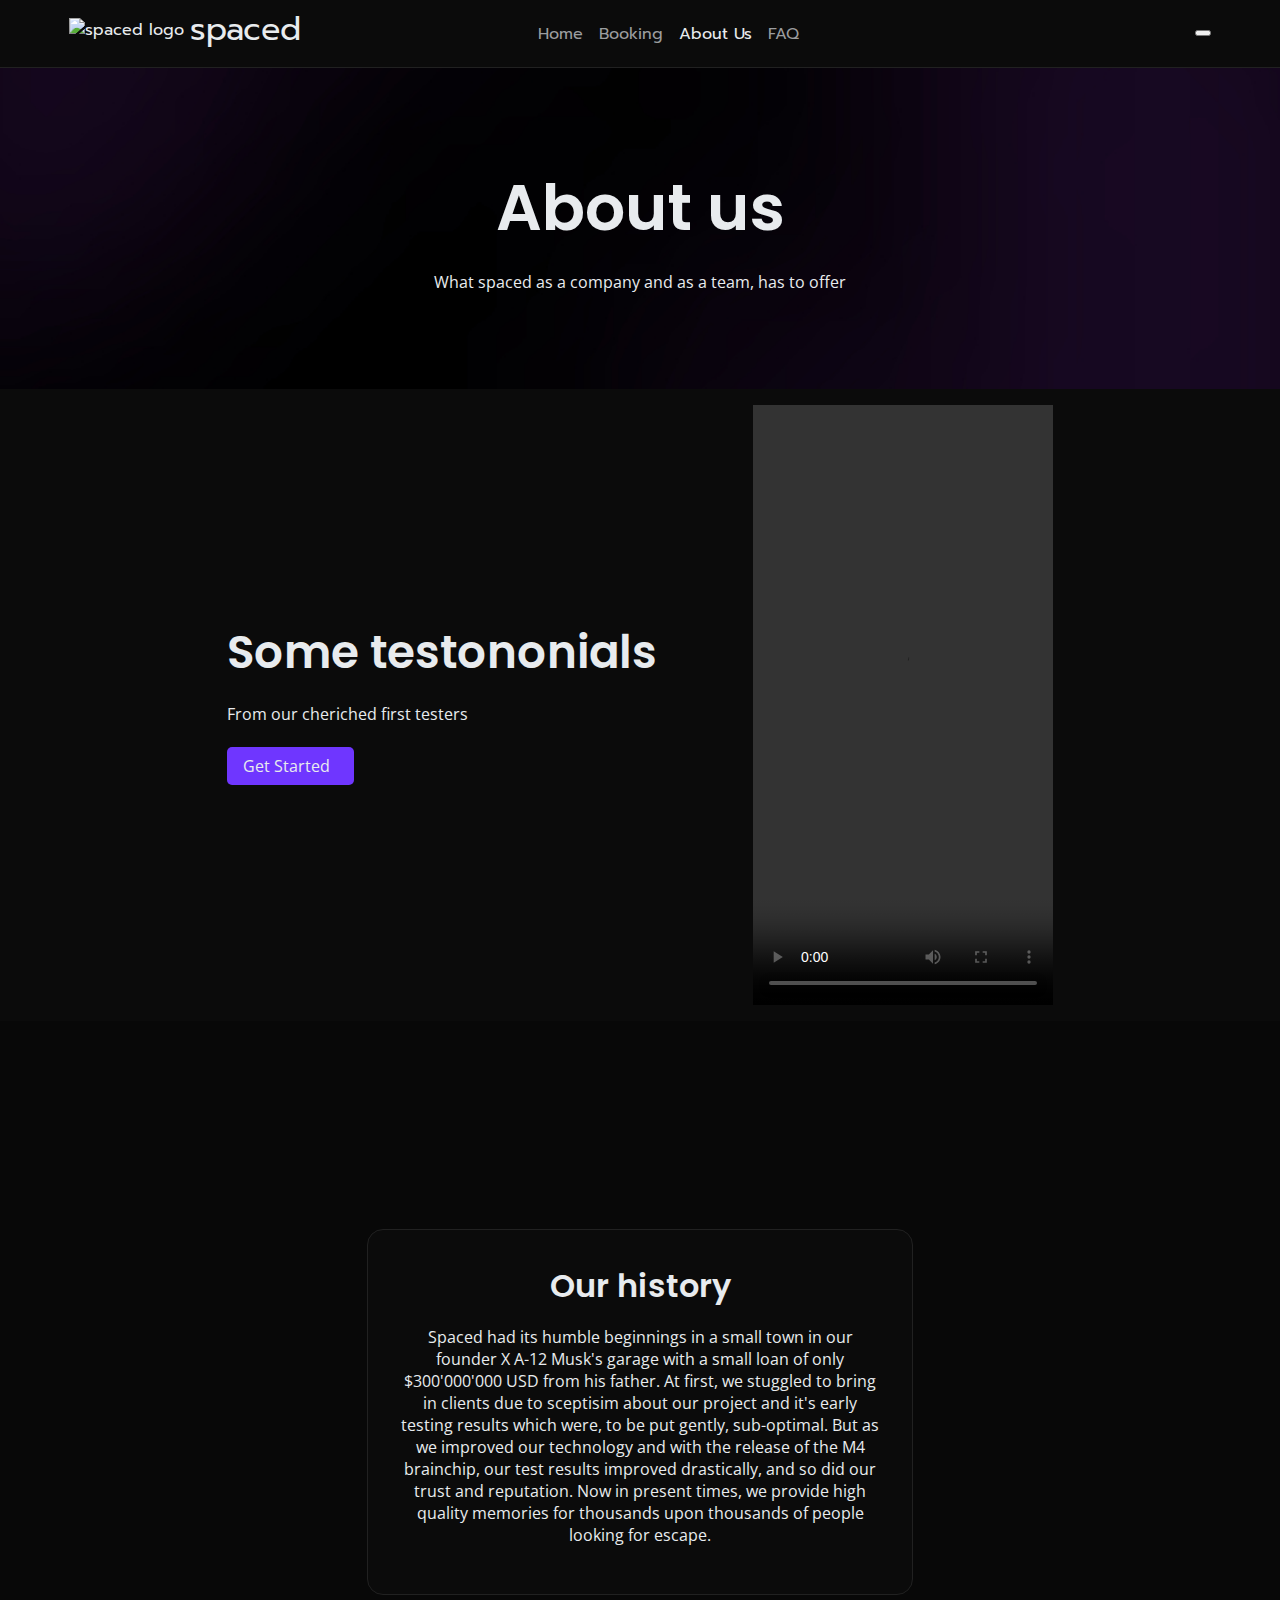
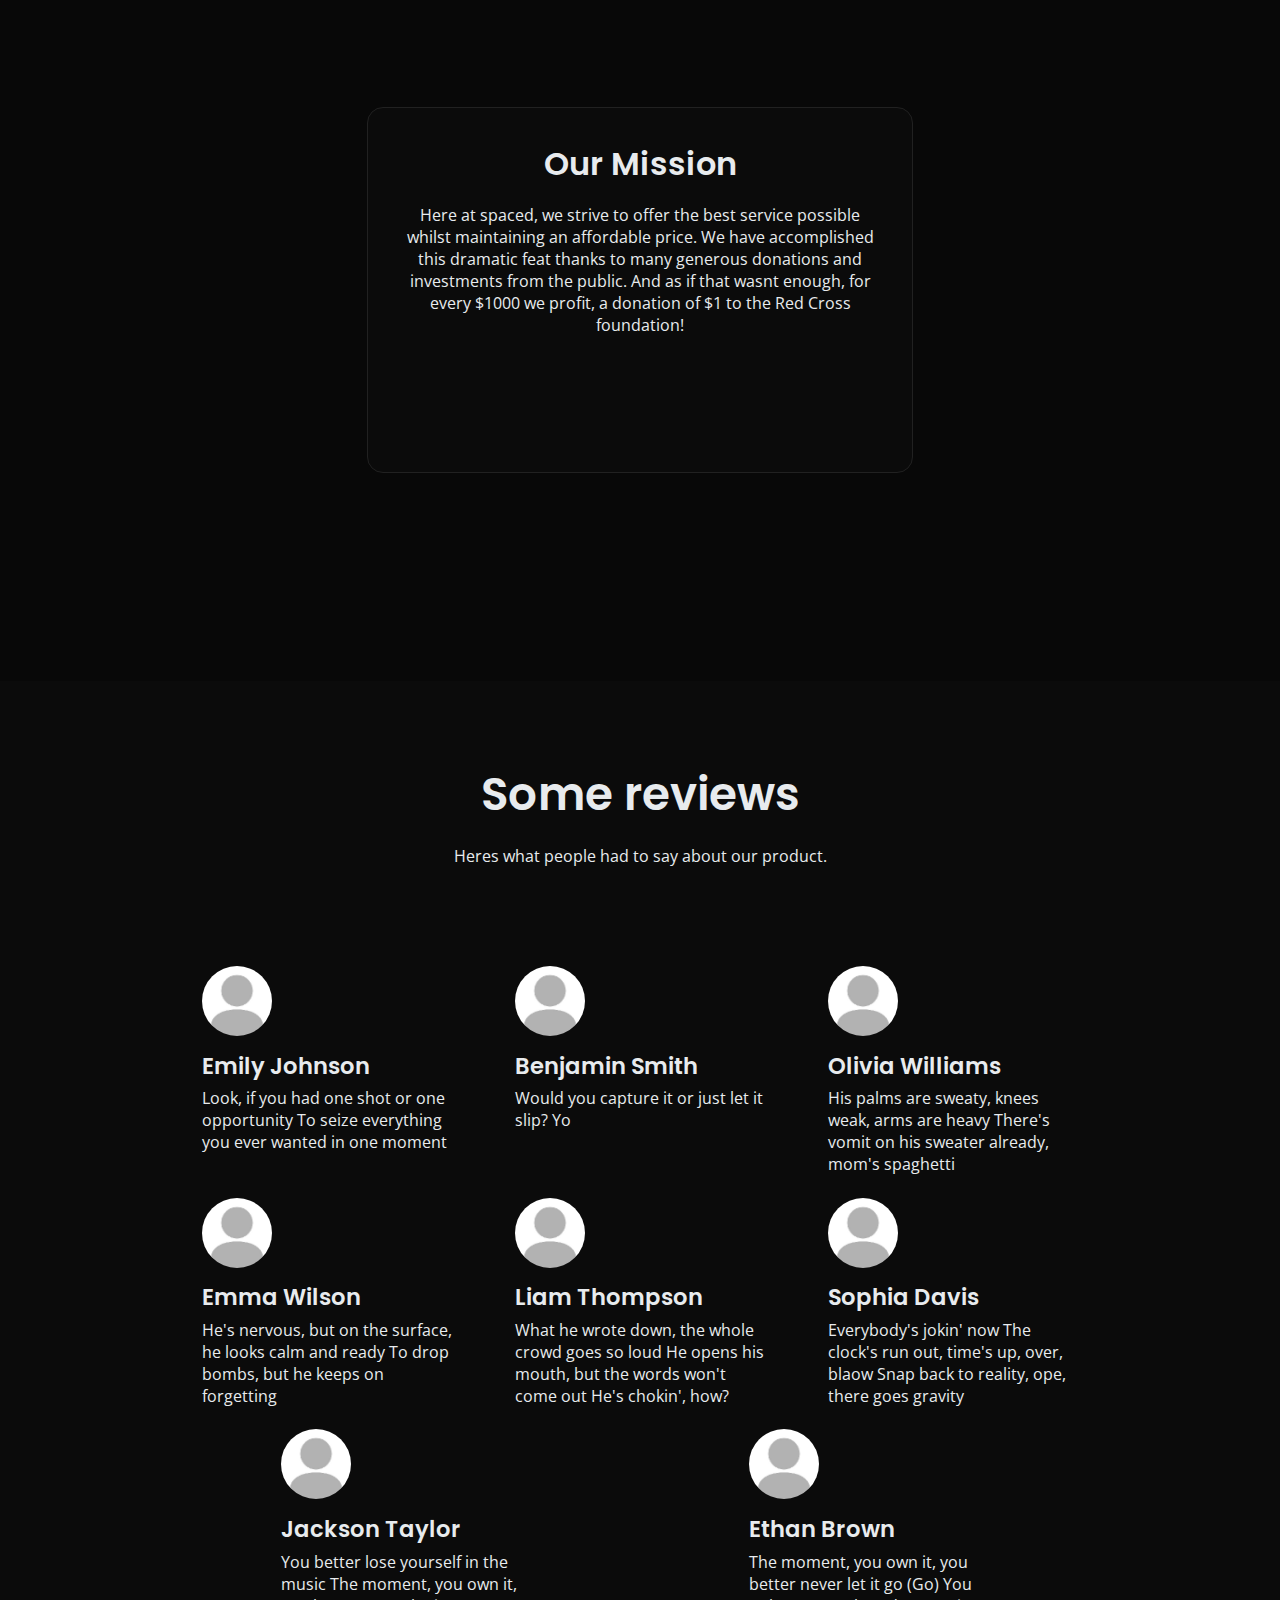
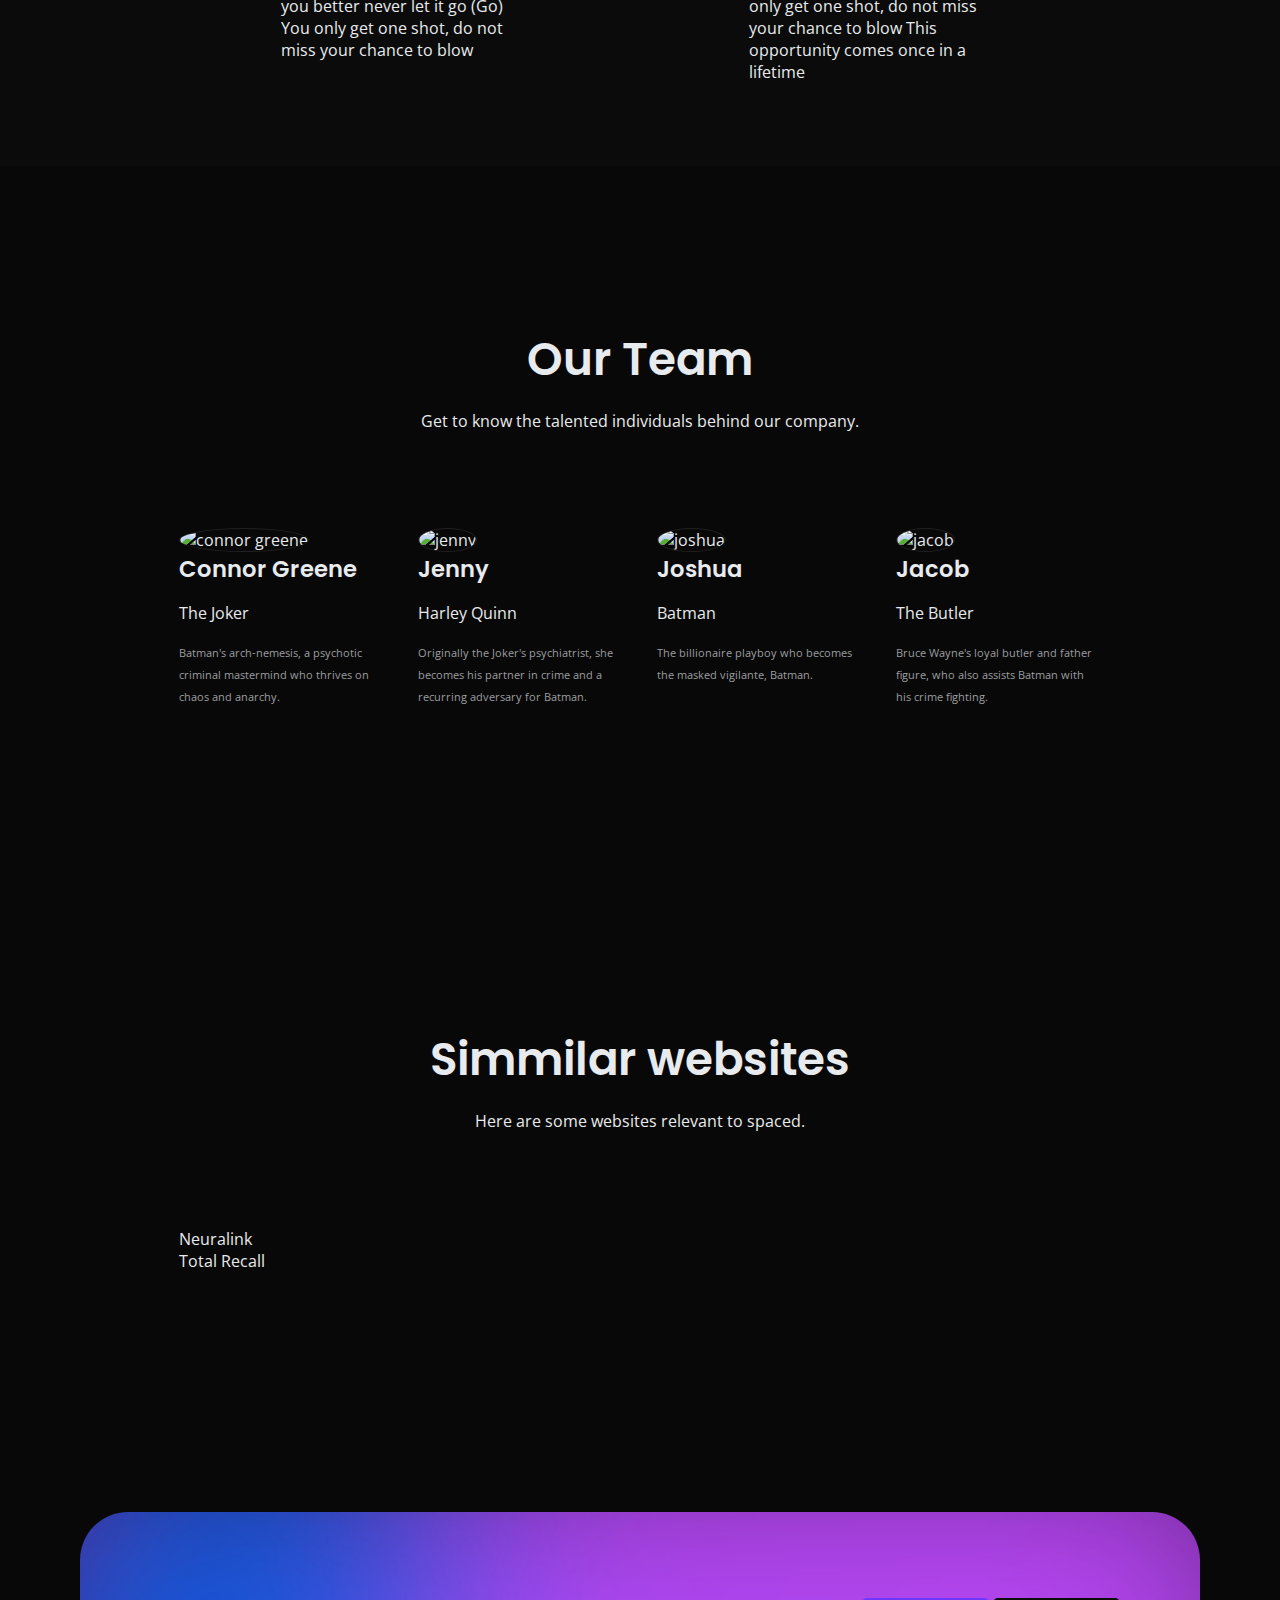
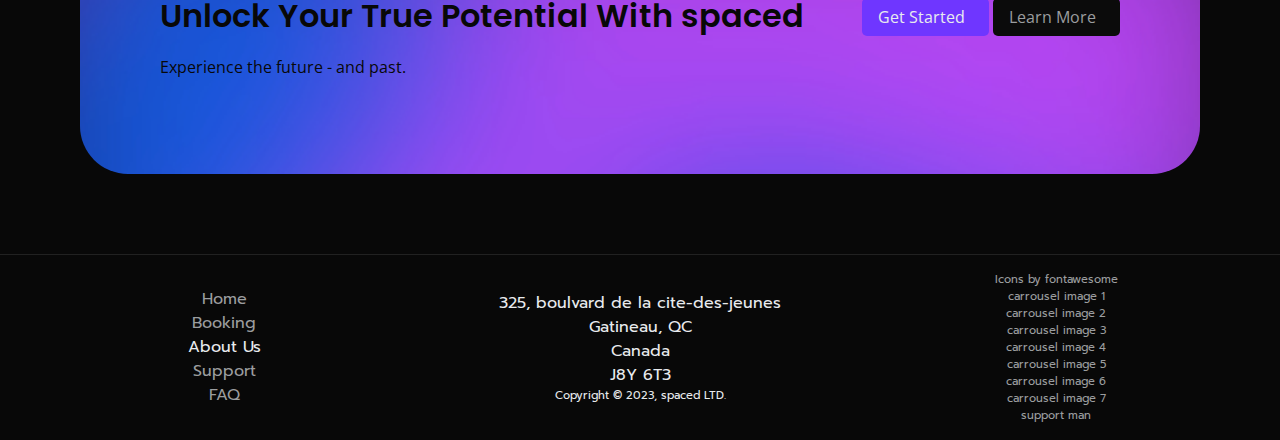
==== commit e03b6459: "Fixed favicon and page titles" ====
--- a/aboutus.html
+++ b/aboutus.html
@@ -4,12 +4,14 @@
 <head>
     <meta charset="UTF-8">
     <meta name="viewport" content="width=device-width, initial-scale=1.0">
-    <title>spaced - template</title>
+    <title>spaced - About Us</title>
     <script src="https://kit.fontawesome.com/e75dbde698.js" crossorigin="anonymous"></script> <!--social media icons-->
     <link rel="stylesheet"
         href="https://fonts.googleapis.com/css2?family=Material+Symbols+Rounded:opsz,wght,FILL,GRAD@24,400,0,0">
     <!--icon lib-->
-    <link href="./styles/main.css" rel="stylesheet">
+    <link rel="stylesheet" href="./styles/mainLight.css">
+    <link rel="stylesheet" type="text/css" id="stylesheet" href="./styles/main.css">
+    <link rel="shortcut icon" type="image/png" href="/images/spacedlogowhite.png">
 </head>
 
 <body>
@@ -31,6 +33,7 @@
                 <div class="socials-container">
                     <a href="https://www.instagram.com/oscarcalvert_/"><i class="fa-brands fa-instagram"></i></a>
                     <a href="https://github.com/oscarcalvert"><i class="fa-brands fa-github"></i></a>
+                    <button id="switch-style"><i class="fa-solid fa-wand-magic-sparkles"></i></button>
                 </div>
             </div>
         </div>
@@ -321,6 +324,7 @@
             </div>
         </div>
     </footer>
+    <script src="colors.js"></script>
 </body>
 
 </html>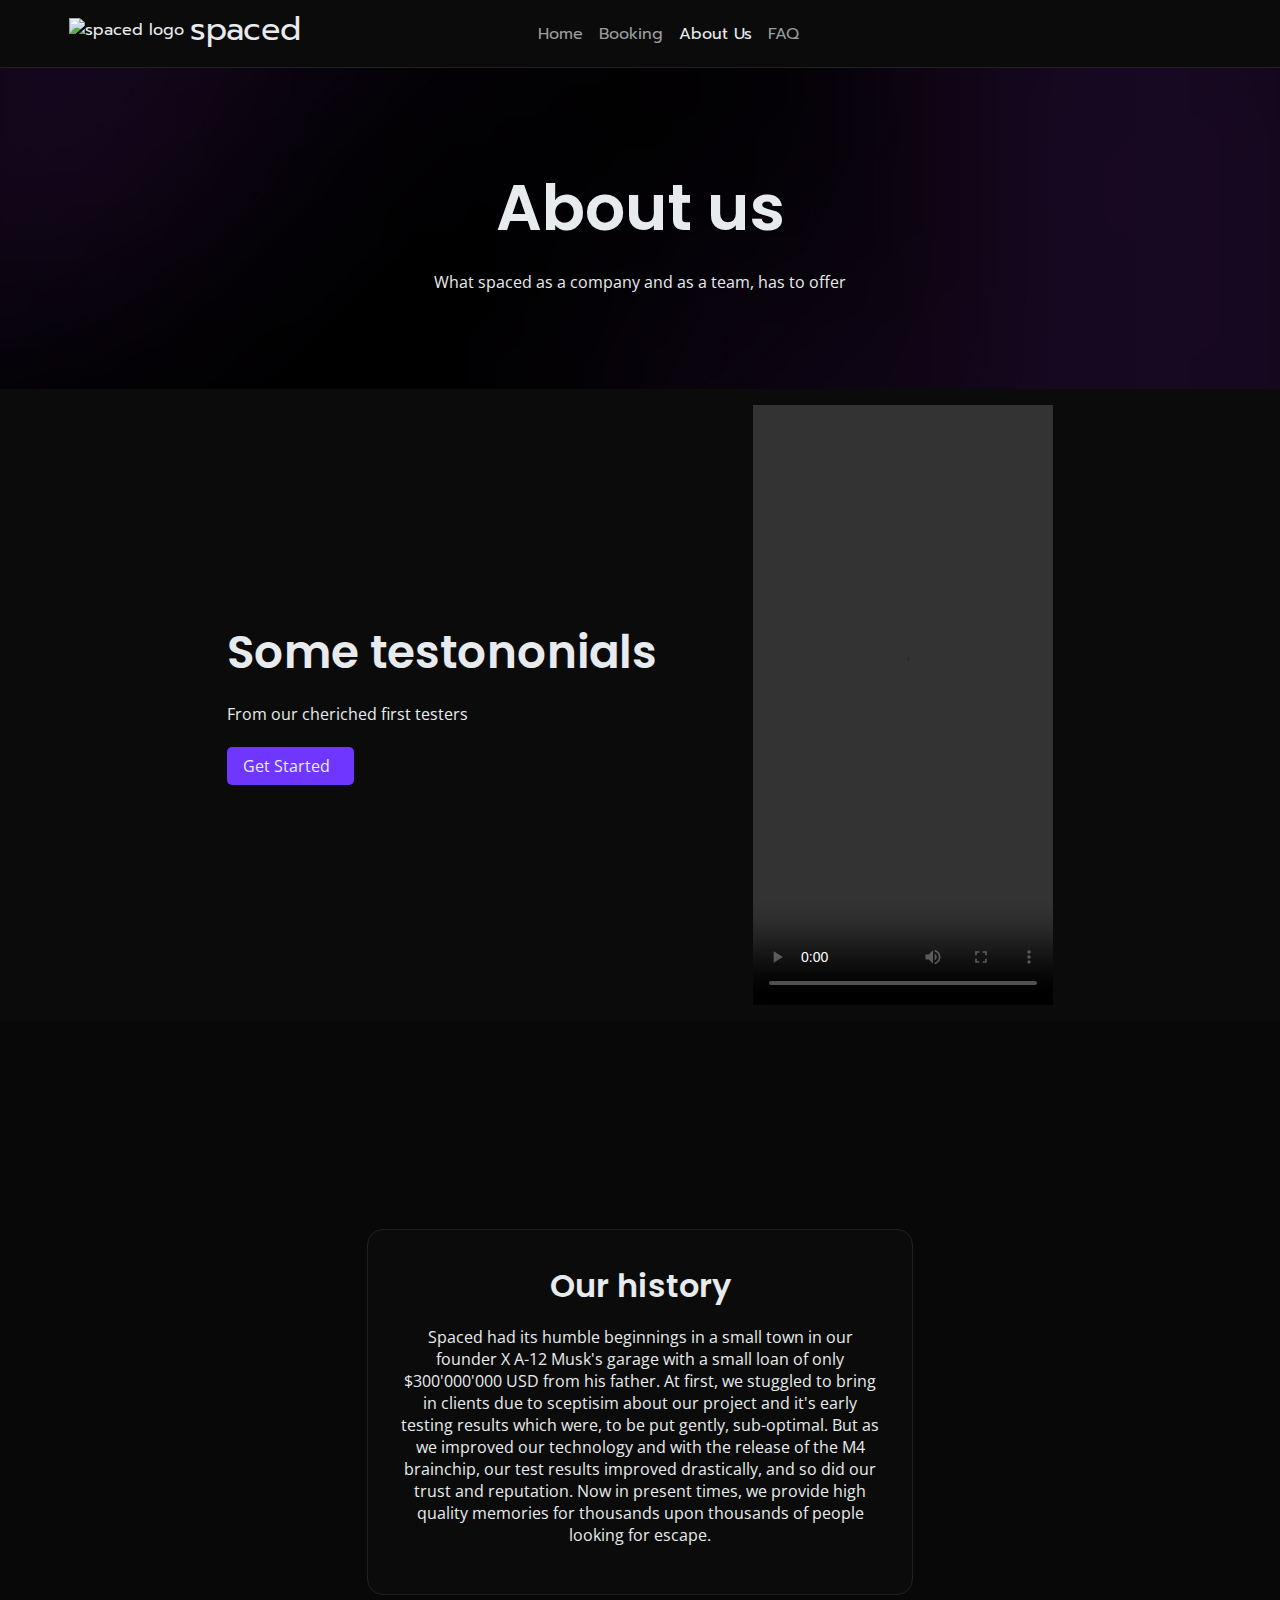
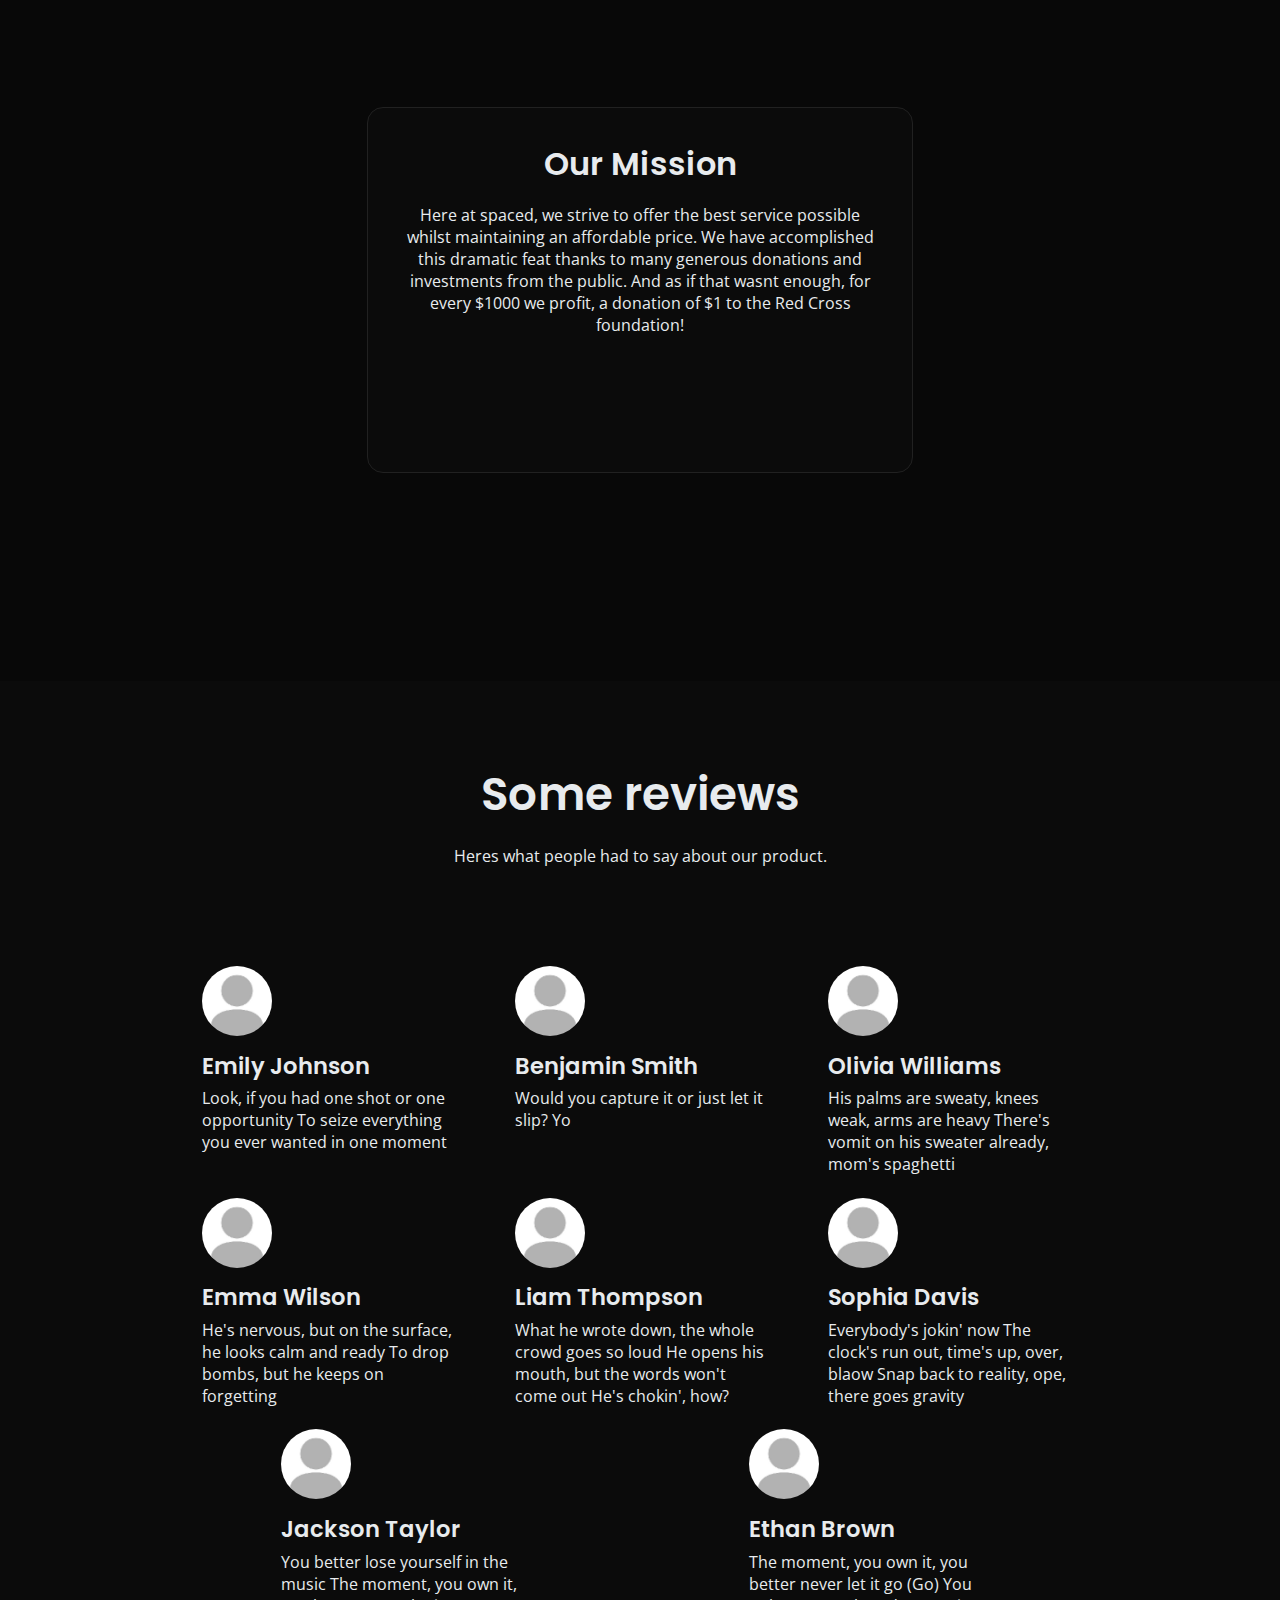
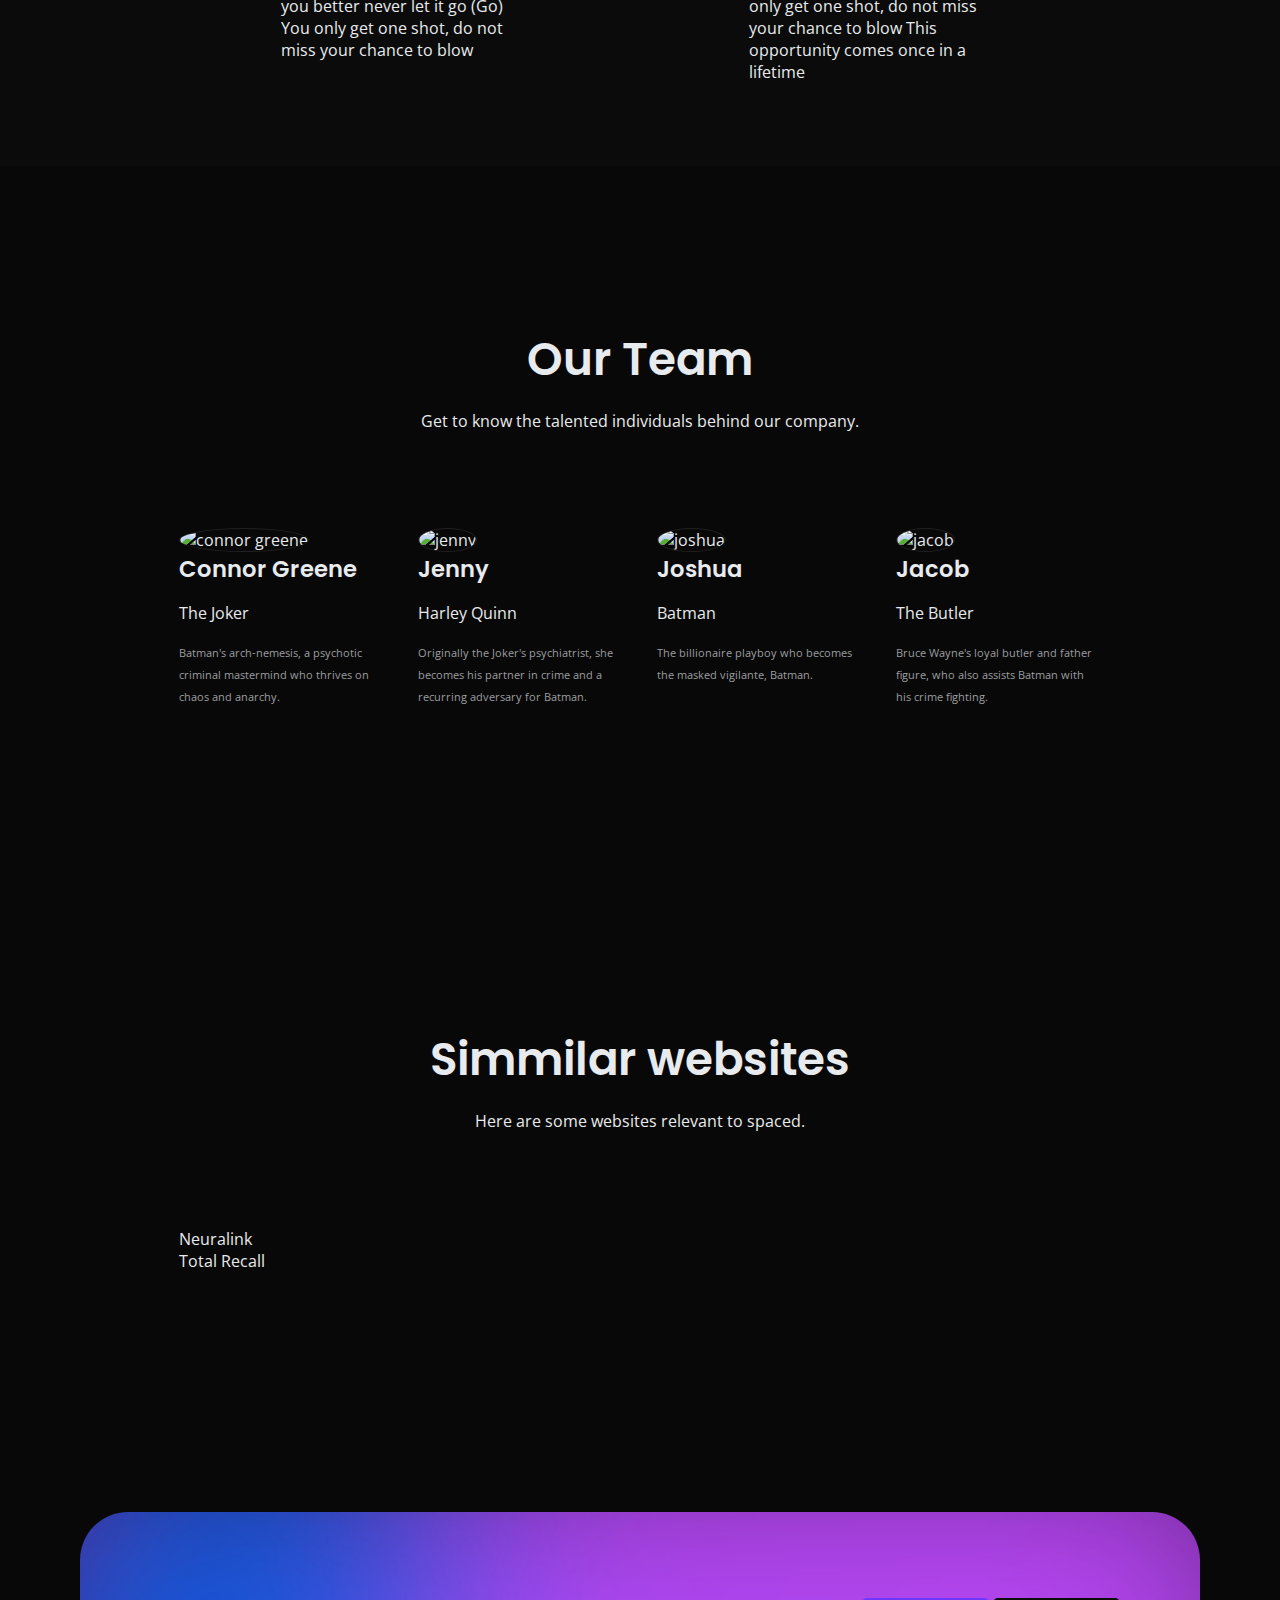
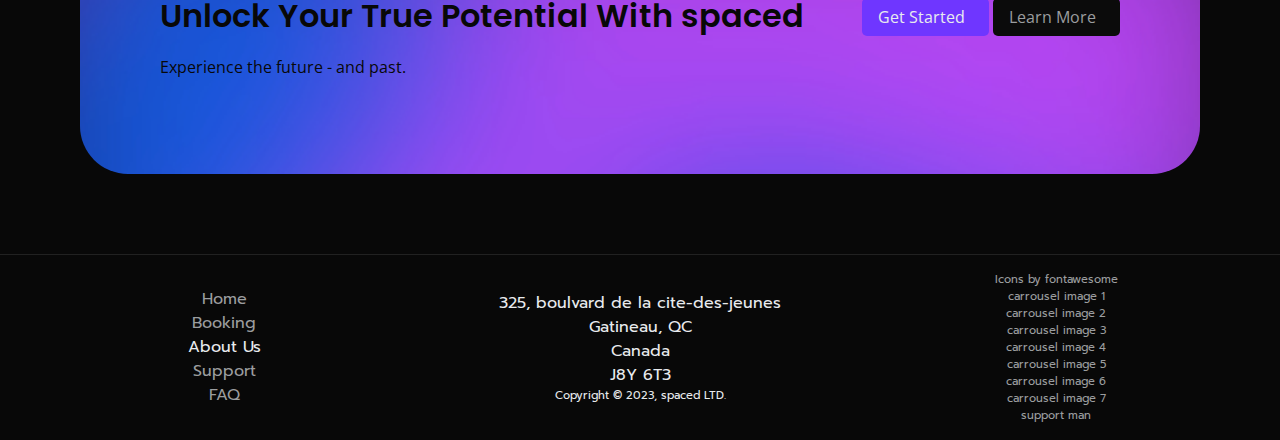
==== commit f684a8ff: "fixed all favicons" ====
--- a/aboutus.html
+++ b/aboutus.html
@@ -11,7 +11,7 @@
     <!--icon lib-->
     <link rel="stylesheet" href="./styles/mainLight.css">
     <link rel="stylesheet" type="text/css" id="stylesheet" href="./styles/main.css">
-    <link rel="shortcut icon" type="image/png" href="/images/spacedlogowhite.png">
+    <link rel="shortcut icon" type="image/png" href="./images/spacedlogowhite.png">
 </head>
 
 <body>
--- a/styles/mainLight.css
+++ b/styles/mainLight.css
@@ -0,0 +1,867 @@
+@import url('https://fonts.googleapis.com/css2?family=Open+Sans:wght@300;400;500;600;700;800&family=Poppins:ital,wght@0,100;0,200;0,300;0,400;0,500;0,600;0,700;0,800;0,900;1,100;1,200;1,300;1,400;1,500;1,600;1,700;1,800;1,900&family=Prompt:wght@200;300;400;500;600&display=swap');
+
+:root {
+    --text: #0d0d0e;
+    --text2: #313232;
+    --background: #f3f3f3;
+    --background2: #f9f9f9;
+    --primary: #c29fff;
+    --outline: #d6d6d6;
+    --headerFont: poppins, impact;
+    --mainFont: "open sans", impact;
+    --logoFont: prompt, impact;
+    background-color: var(--background);
+    color: var(--text);
+    font-family: var(--mainFont);
+}
+ul {
+    padding: 0;
+}
+
+a {
+    color: var(--text);
+    text-decoration: none;
+}
+
+body {
+    font-family: var(--mainFont);
+    font-weight: 400;
+    margin: 0;
+}
+
+h1,
+h2,
+h3,
+h4,
+h5 {
+    font-family: var(--headerFont);
+    font-weight: 600;
+    margin: 0;
+    padding: 0;
+}
+
+html {
+    font-size: 100%;
+}
+h1 {
+    font-size: 5.652rem;
+}
+
+h2 {
+    font-size: 3.997rem;
+}
+
+h3 {
+    font-size: 2.827rem;
+}
+
+h4 {
+    font-size: 1.999rem;
+}
+
+h5 {
+    font-size: 1.414rem;
+}
+
+p {
+    font-size: 1rem;
+}
+
+
+small {
+    font-size: 0.707rem;
+}
+
+header,
+footer {
+    font-family: var(--logoFont);
+    user-select: none;
+}
+
+header .desktop {
+    display: flex;
+    justify-content: space-between;
+    padding-inline: 4em;
+    border-block-end: 1px solid var(--outline);
+}
+
+header>.desktop>* {
+    min-width: 11em;
+    padding: 5px;
+}
+
+header * {
+    vertical-align: middle;
+}
+
+header a {
+    text-decoration: none;
+    color: var(--text2);
+}
+
+header .current {
+    color: var(--text);
+}
+
+header span {
+    font-size: 2em;
+}
+
+header .nav-main {
+    display: flex;
+    flex-direction: column;
+    justify-content: center;
+}
+
+header ul {
+    list-style: none;
+    padding: 0;
+    display: flex;
+    justify-content: center;
+    column-gap: 1em;
+    align-items: center;
+}
+
+header .nav-socials i {
+    font-size: 2em;
+    color: var(--text);
+}
+
+header .nav-socials .socials-container {
+    text-align: end;
+}
+
+header .nav-socials {
+    display: flex;
+    flex-direction: column;
+    justify-content: center;
+}
+
+.mobile {
+    display: none;
+}
+
+header .mobile {
+    text-align: center;
+    border-block-end: 1px solid var(--outline);
+}
+
+footer .desktop {
+    display: flex;
+    justify-content: space-around;
+    border-block-start: 1px solid var(--outline);
+    padding: 1em;
+}
+
+footer .desktop ul {
+    list-style: none;
+    padding: 0;
+}
+
+footer .desktop>div {
+    text-align: center;
+    display: flex;
+    flex-direction: column;
+    justify-content: center;
+    min-width: 20em;
+}
+
+footer .desktop a {
+    text-decoration: none;
+    color: var(--text2);
+}
+
+footer .mobile {
+    position: fixed;
+    bottom: 0;
+    width: 100%;
+    border-block-start: 1px solid var(--outline);
+    padding-block-start: 10px;
+    overflow: auto;
+    background-color: var(--background);
+}
+
+footer .mobile .mobile-footer-wrapper {
+    display: flex;
+    flex-direction: column;
+    justify-content: center;
+}
+
+footer .mobile ul {
+    list-style: none;
+    display: flex;
+    justify-content: space-around;
+}
+
+footer .mobile ul a {
+    display: flex;
+    flex-direction: column;
+    text-align: center;
+    color: var(--text2);
+    text-decoration: none;
+}
+
+footer .mobile ul .current {
+    color: var(--text);
+}
+
+footer .desktop ul .current {
+    color: var(--text);
+}
+
+footer a,
+header a,
+header i,
+header span {
+    transition: all 0.4s;
+}
+
+footer a:hover,
+header a:hover,
+header i:hover,
+header span:hover {
+    color: var(--primary);
+}
+
+.desktop-footer-element3 small {
+    display: flex;
+    flex-direction: column;
+}
+
+.text-emphasis {
+    background-image: url(../images/backgroundtest2.png);
+    background-size: cover;
+    background-repeat: no-repeat;
+    -webkit-background-clip: text;
+    background-clip: text;
+    color: transparent;
+}
+
+.hero h5 {
+    font-weight: 400;
+}
+
+.hero .hero-btn {
+    font-weight: 600;
+    padding-inline: 0.5em;
+    padding-block: 0.2em;
+    background-color: var(--primary);
+    border-radius: 1em;
+    margin-block-start: 1em;
+    font-size: 1.5em;
+    transition: all 0.4s;
+}
+
+.hero .hero-btn:hover {
+    filter: brightness(1.1);
+    box-shadow: 0 5px 70px rgba(112, 56, 255, 0.15);
+}
+
+.hero .hero-btn * {
+    margin-inline: 0.3em;
+}
+.hero > i {
+    margin-block: 6em;
+    display: block;
+    text-align: center;
+}
+.hero > * {
+    margin-block: 1em;
+}
+.hero{
+    padding-inline: 5vi;
+}
+
+section {
+    padding-inline: 5vi;
+    position: relative;
+    display: flex;
+    flex-direction: column;
+    justify-content: center;
+    padding-block: 4em;
+}
+.feature-list-element {
+    max-width: 20em;
+    margin-block: 4em;
+}
+
+.feature-list-element > i {
+    font-size: 2em;
+    margin-block-start: 0.5em;
+}
+
+.feature-list-element > * {
+    margin-block: 0.2em;
+}
+
+.how-it-works-element {
+    max-width: 20em;
+    margin-block: 4em;
+}
+
+.how-it-works-element > i {
+    font-size: 2em;
+    margin-block-start: 0.5em;
+    color: var(--text2);
+}
+
+.how-it-works-element > * {
+    margin-block: 0.2em;
+}
+
+.learn-more-btn {
+    display: inline-block;
+    background-color: var(--background2);
+    padding: 0.5em 1em;
+    border-radius: 5px;
+    transition: all 0.4s;
+    margin-block: 0.4em;
+    color: var(--text2);
+}
+
+.learn-more-btn span {
+    margin-inline-end: 0.5em;
+}
+
+.learn-more-btn:hover {
+    color: var(--text);
+}
+.learn-more-btn-2 {
+    display: inline-block;
+    padding: 0.5em 0em;
+    transition: all 0.4s;
+    margin-block: 0.4em;
+    color: var(--text2);
+    border-block-end: 1px solid var(--text2);
+}
+.learn-more-btn-2 span {
+    margin-inline-end: 0.53em;
+}
+.learn-more-btn-2 i {
+    transition: all 0.6s;
+}
+.learn-more-btn-2:hover {
+    color: var(--text);
+    border-block-color: var(--text);
+    
+}
+.learn-more-btn-2:hover i {
+    transform: translateX(0.3em);
+    margin-inline-end: 0.3em;
+}
+.buy-now-btn {
+    display: inline-block;
+    background-color: var(--primary);
+    padding: 0.5em 1em;
+    border-radius: 5px;
+    transition: all 0.4s;
+    margin-block: 0.4em;
+    color: var(--text);
+}
+.buy-now-btn span {
+    margin-inline-end: 0.5em;
+}
+
+.buy-now-btn:hover {
+    transform: translateY(-5px);
+}
+
+.buy-now-btn-2 {
+    display: inline-block;
+    border: 1px solid var(--primary);
+    background-color: var(--background);
+    padding: 0.5em 1em;
+    border-radius: 5px;
+    transition: all 0.4s;
+    margin-block: 0.4em;
+    color: var(--text);
+}
+.buy-now-btn-2 span {
+    margin-inline-end: 0.5em;
+}
+
+.buy-now-btn-2:hover {
+    transform: translateY(-5px);
+    color: var(--primary);
+}
+
+.single-feature, .video-testomonial {
+    display: flex;
+    justify-content: space-around;
+    flex-direction: row;
+    max-height: 38em;
+    background-color: var(--background2);
+}
+
+
+.single-feature-text, .video-testomonial-text {
+    min-height: 20em;
+    max-width: 30em;
+    display: flex;
+    flex-direction: column;
+    justify-content: center;
+}
+
+.video-testomonial {
+    padding-block: 1em;
+    border: none;
+}
+
+.video {
+    display: flex;
+    flex-direction: column;
+    justify-content: center;
+}
+
+
+
+.feature-image-wrapper {
+    display: flex;
+    flex-direction: row;
+    justify-content: center;
+    gap: 0.5em;
+}
+.images-left {
+    display: flex;
+    flex-direction: column;
+    flex-wrap: nowrap;
+    justify-content: center;
+    gap: 0.5em;
+    overflow: hidden;
+}
+.images-right {
+    display: flex;
+    flex-direction: column;
+    justify-content: center;
+    flex-wrap: nowrap;
+    gap: 0.5em;
+    overflow: hidden;
+}
+.feature-image-wrapper img {
+    filter: grayscale(1);
+    transition: all 2s;
+}
+
+.feature-image-wrapper img:hover {
+    transform: scale(1.03);
+    filter: grayscale(0);
+}
+
+.testimonials {
+    display: flex;
+    flex-direction: column;
+    display: inline-block;
+    background-color: var(--background2);
+    border-radius: 3em;
+}
+
+.testimonial-text h5 {
+    font-weight: 500;
+}
+
+.testimonial-text {
+    display: flex;
+    justify-content: center;
+    flex-direction: column;
+    padding: 3em;
+}
+
+.stars {
+    margin-block: 1em;
+    background-image: url(../images/background-test.png);
+    background-size: cover;
+    background-repeat: no-repeat;
+    -webkit-background-clip: text;
+    background-clip: text;
+    color: transparent;
+}
+
+.testimonial-user {
+    display: flex;
+    flex-direction: column;
+    text-align: center;
+}
+
+.testimonial-user .users {
+    display: flex;
+    flex-direction: row;
+    justify-content: space-between;
+    padding-inline: 2em;
+}
+.users i {
+    font-size: 2em;
+}
+.testimonial-user .profilepicture {
+    display: flex;
+    flex-direction: column;
+    justify-content: center;
+    margin-inline: 2em;
+}
+
+.centered {
+    text-align: center;
+    padding-block-end: 5em;
+}
+
+.cta {
+    transition: all 0.4s;
+    background-image: url(../images/backgroundtest2.png);
+    background-repeat: no-repeat;
+    background-size: cover;
+    color: var(--background);
+    border-radius: 3em;
+    margin-block: 5em;
+    padding-block: 5em;
+    margin-inline: 5vw;
+}
+
+.contact img {
+    height: 40vw;
+    border: 1px solid var(--outline);
+    border-radius: 5px;
+}
+
+.contact-area {
+    display: flex;
+    flex-direction: row;
+    justify-content: space-between;
+}
+.contact-area div:nth-of-type(2) {
+    display: flex;
+    flex-direction: column;
+    justify-content: center;
+}
+
+.contact-card {
+    margin-block: 4em;
+}
+
+.contact-card > * {
+    margin-block: 0em;
+    padding: 0.2em;
+}
+
+.contact-card > i {
+    font-size: 1.5em;
+}
+
+.contact-card > a {
+    text-decoration: underline;
+    transition: all 0.4s;
+}
+.contact-card > a:hover {
+    color: var(--primary);
+}
+
+.contactform textarea, input {
+    width: 98%;
+    font-family: var(--logoFont);
+    resize: none;
+    margin-block: 1em;
+    font-size: 1.2em;
+    color: var(--text2);
+    background-color: var(--background2);
+    border: 1px solid var(--outline);
+    padding: 0.4em;
+    outline: none;
+    transition: all 0.6s;
+    outline: 1px solid var(--outline);
+}
+.contactform input:focus, textarea:focus {
+    outline: 1px solid var(--primary);
+}
+
+.contactform input[type="radio"] {
+    width: auto;
+}
+
+.form-completion {
+    display: grid;
+    grid-template-columns: 0.8fr 0.2fr;
+}
+.pricing > * {
+    text-align: center;
+}
+.pricing ul {
+    list-style: none;
+}
+div[class="most-popular-container1"] {
+    background-image: url(../images/background-test.png);
+    margin: 0;
+    padding: 0;
+    border-radius: 1em;
+}
+
+div[class="most-popular-container2"] {
+    background-color: var(--background2);
+    margin: 2px;
+    display: inline-block;
+    width: 98.5%;
+    border-radius: 1em;
+}
+
+div[class="most-popular"]{
+    text-align: center;
+    background-image: url(../images/background-test.png);
+    background-size: cover;
+    background-repeat: no-repeat;
+    -webkit-background-clip: text;
+    background-clip: text;
+    color: transparent;
+    padding-block: 4px;
+    user-select: none;
+}
+.horizontal-line {
+    border: 1px solid var(--outline);
+}
+.price-flex-wrapper {
+    display: flex;
+    justify-content: center;
+    gap: 1em;
+    flex-wrap: wrap;
+}
+.price-flex-element {
+    position: relative;
+    padding: 2em;
+    background-color: var(--background2);
+    border: 1px solid var(--outline);
+    margin-block: 1em;
+    text-align: left;
+}
+.price-flex-element h4 {
+    margin-block: 1em;
+}
+.price-flex-element ul i {
+    margin-inline-end: 1em;
+    margin-block: 0.5em;
+}
+.package-selection span label{
+    text-align: center;
+    display: block;
+    background-color: var(--outline);
+    margin-block: 1em;
+    padding-block: 0.5em;
+    border-radius: 5px;
+    transition: all 0.4s;
+    user-select: none;
+}
+.package-selection input[type="radio"]:checked + span label{
+    background-color: var(--background2);
+    outline: 1px solid var(--outline);
+}
+.package-selection input {
+    display: none;
+    
+}
+
+.faq ul {
+    list-style: none;
+}
+#accordian label {
+    user-select: none;
+}
+#accordian input {
+    display: none;
+}
+#accordian li {
+    background-color: var(--background2);
+    border: 1px solid var(--outline);
+    border-radius: 5px;
+    margin-block: 1em;
+    padding: 1em;
+}
+#accordian label {
+    display: flex;
+    justify-content: space-between;
+}
+#accordian .faq-content {
+    max-height: 0;
+    overflow: hidden;
+    transition: all 0.5s;
+}
+#accordian input[type="checkbox"]:checked + .faq-content {
+    max-height: 208px;
+    margin-block-start: 1em;
+}
+
+.team img {
+    border-radius: 100%;
+    border: 1px solid var(--outline);
+}
+.team {
+    display: flex;
+    flex-direction: row;
+    justify-content: space-between;
+    flex-wrap: wrap;
+    gap: 1em;
+}
+.team-member {
+    max-width: 205px;
+}
+.team small {
+    color: var(--text2);
+}
+.team-socials {
+    margin-block: 10px;
+    display: flex;
+    flex-direction: row;
+    justify-content: left;
+    gap: 5px;
+    font-size: 1.5em;
+}
+.empathy-section-container {
+    display: flex;
+    flex-direction: row;
+    justify-content: center;
+    gap: 1em;
+    flex-wrap: wrap;
+}
+.empathy-section-container > div {
+    max-width: 30em;
+    margin-block: 3em;
+    min-height: 300px;
+    background-color: var(--background2);
+    border: 1px solid var(--outline);
+    padding: 2em;
+    border-radius: 1em;
+}
+.review-wrapper {
+    display: flex;
+    flex-wrap: wrap;
+    justify-content: space-around;
+    gap: 1em;
+}
+.review-card {
+    max-width: 250px;
+}
+.review-card img {
+    border-radius: 100%;
+}
+.review-card > * {
+    margin-block: 0.2em;
+}
+.reviews {
+    background-color: var(--background2);
+    padding-block: 5em;
+}
+
+.page-header {
+    background-image: none;
+}
+
+#switch-style {
+    background-color: var(--background2);
+    border: none;
+}
+@media (max-width: 768px) {
+
+    header .desktop,
+    footer .desktop {
+        display: none;
+    }
+
+    .desktop {
+        display: none;
+    }
+
+    .mobile {
+        display: block;
+    }
+
+    header .mobile,
+    footer .mobile {
+        display: block;
+    }
+
+    html {
+        font-size: 100%;
+    }
+
+    h1 {
+        font-size: 3.053rem;
+    }
+
+    h2 {
+        font-size: 2.442rem;
+    }
+
+    h3 {
+        font-size: 1.954rem;
+    }
+
+    h4 {
+        font-size: 1.563rem;
+    }
+
+    h5 {
+        font-size: 1.250rem;
+    }
+
+    small {
+        font-size: 0.800rem;
+    }
+
+}
+
+@media (min-width: 768px) {
+    section {
+        padding-inline: 14vw;
+    }
+    
+    .feature-list > div {
+        display: flex;
+        flex-direction: row;
+        justify-content: space-between;
+        column-gap: 1em;
+    }
+    .how-it-works > div > div {
+        display: flex;
+        flex-direction: row;
+        justify-content: space-between;
+        column-gap: 1em;
+    }
+    .testimonials {
+        display: flex;
+        flex-direction: row;
+    }
+    
+    .testimonial-text {
+        width: 70%;
+    }
+    .vertical-line {
+        border-left: 2px solid var(--text);
+      }
+    .cta {
+        display: flex;
+        flex-direction: row;
+        justify-content: space-between;
+        margin-inline: 5em;
+        padding-inline: 5em; 
+    }
+    .contactform textarea, input {
+        width: 98%;
+    }
+    section {
+        padding-block: 10em;
+    }
+    header {
+        position: fixed;
+        top: 0;
+        width: 100%;
+        background-color: var(--background2);
+        z-index: 1;
+    }
+    .hero {
+        margin-block-start: 10em;
+    }
+    .price-flex-element {
+        min-width: 15em;
+        min-height: 33em;
+    }
+    .testimonials {
+        padding: 5em;
+    }
+    .single-feature{
+        padding-block: 0;
+    }
+}--- a/styles/main.css
+++ b/styles/main.css
@@ -326,6 +326,30 @@
 .learn-more-btn:hover {
     color: var(--text);
 }
+.learn-more-btn-2 {
+    display: inline-block;
+    padding: 0.5em 0em;
+    transition: all 0.4s;
+    margin-block: 0.4em;
+    color: var(--text2);
+    border-block-end: 1px solid var(--text2);
+}
+.learn-more-btn-2 span {
+    margin-inline-end: 0.53em;
+}
+.learn-more-btn-2 i {
+    transition: all 0.6s;
+}
+.learn-more-btn-2:hover {
+    color: var(--text);
+    border-block-color: var(--text);
+    
+}
+.learn-more-btn-2:hover i {
+    transform: translateX(0.3em);
+    margin-inline-end: 0.3em;
+}
+
 .buy-now-btn {
     display: inline-block;
     background-color: var(--primary);
@@ -341,6 +365,24 @@
 
 .buy-now-btn:hover {
     transform: translateY(-5px);
+}
+.buy-now-btn-2 {
+    display: inline-block;
+    border: 1px solid var(--primary);
+    background-color: var(--background);
+    padding: 0.5em 1em;
+    border-radius: 5px;
+    transition: all 0.4s;
+    margin-block: 0.4em;
+    color: var(--text);
+}
+.buy-now-btn-2 span {
+    margin-inline-end: 0.5em;
+}
+
+.buy-now-btn-2:hover {
+    transform: translateY(-5px);
+    color: var(--primary);
 }
 
 .single-feature, .video-testomonial {
@@ -708,6 +750,10 @@
     background-repeat: no-repeat;
     background-size: cover;
 }
+#switch-style {
+    background-color: var(--background2);
+    border: none;
+}
 @media (max-width: 768px) {
 
     header .desktop,
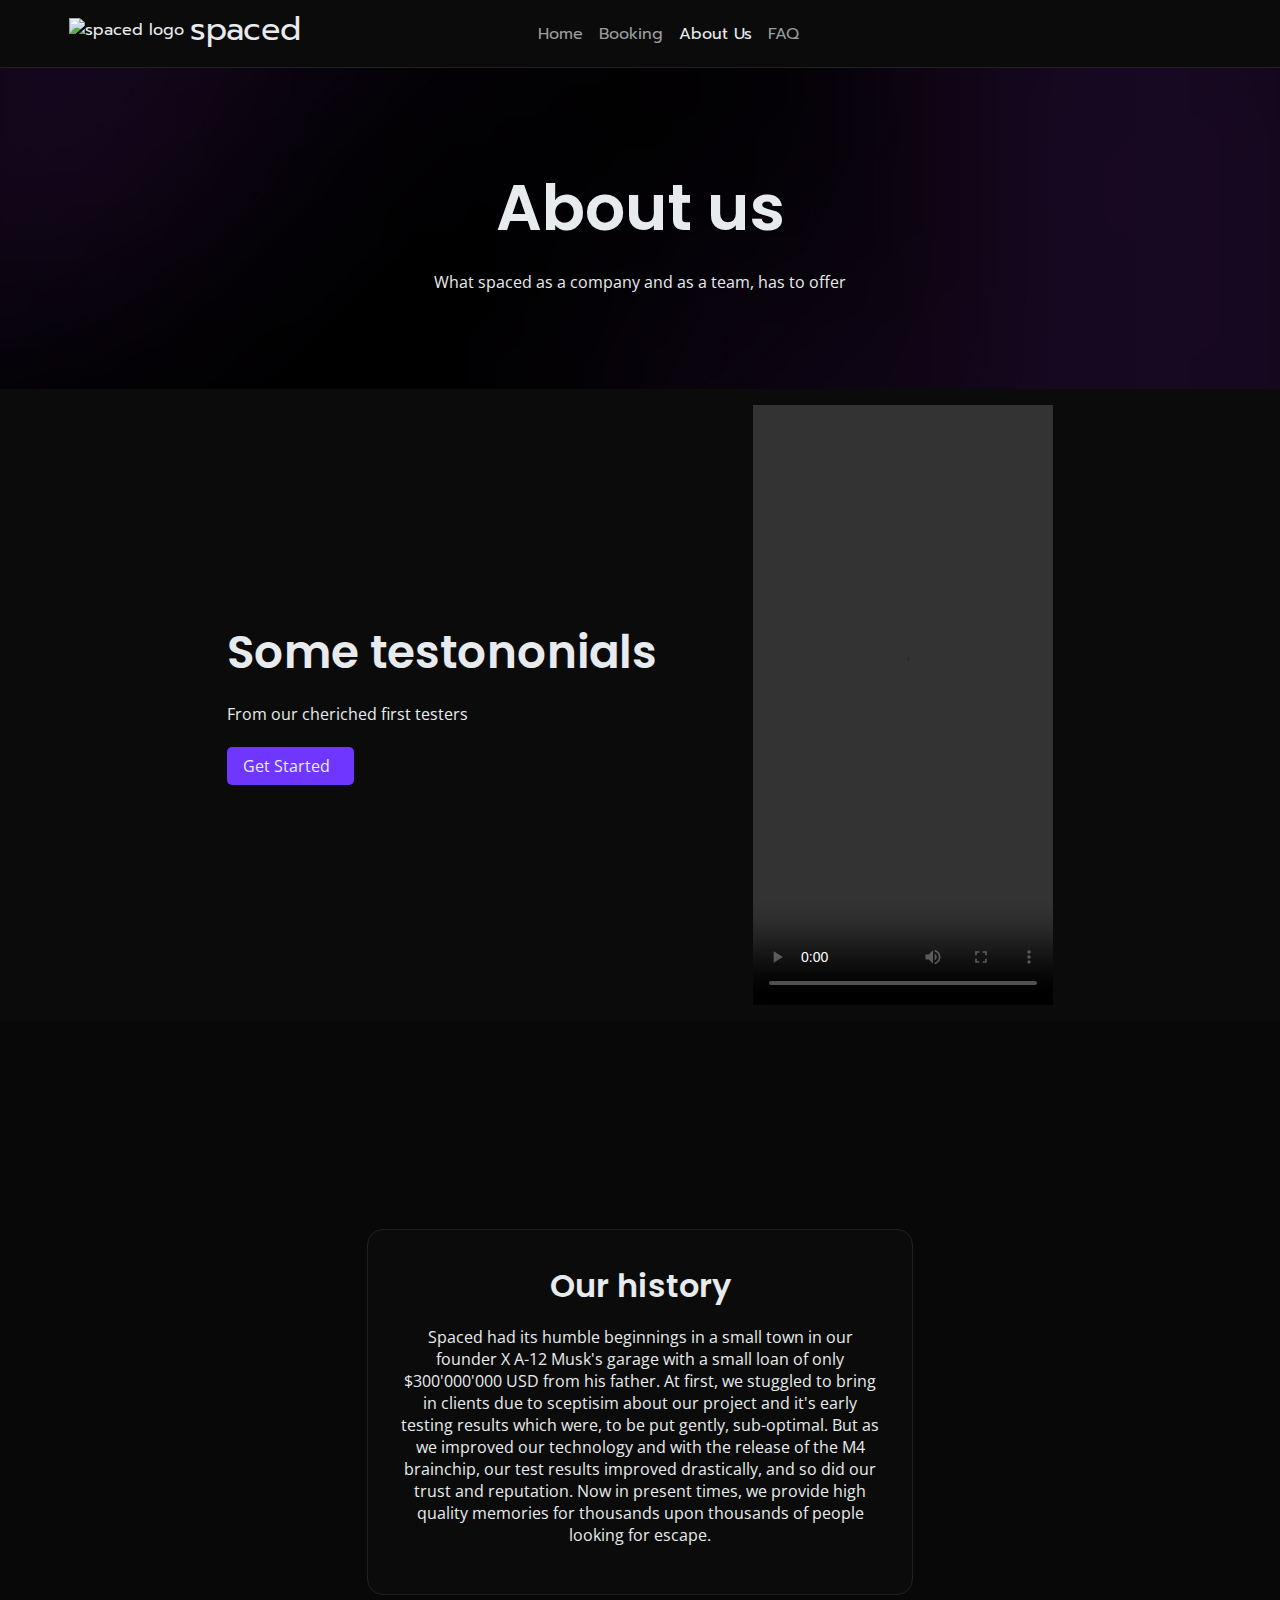
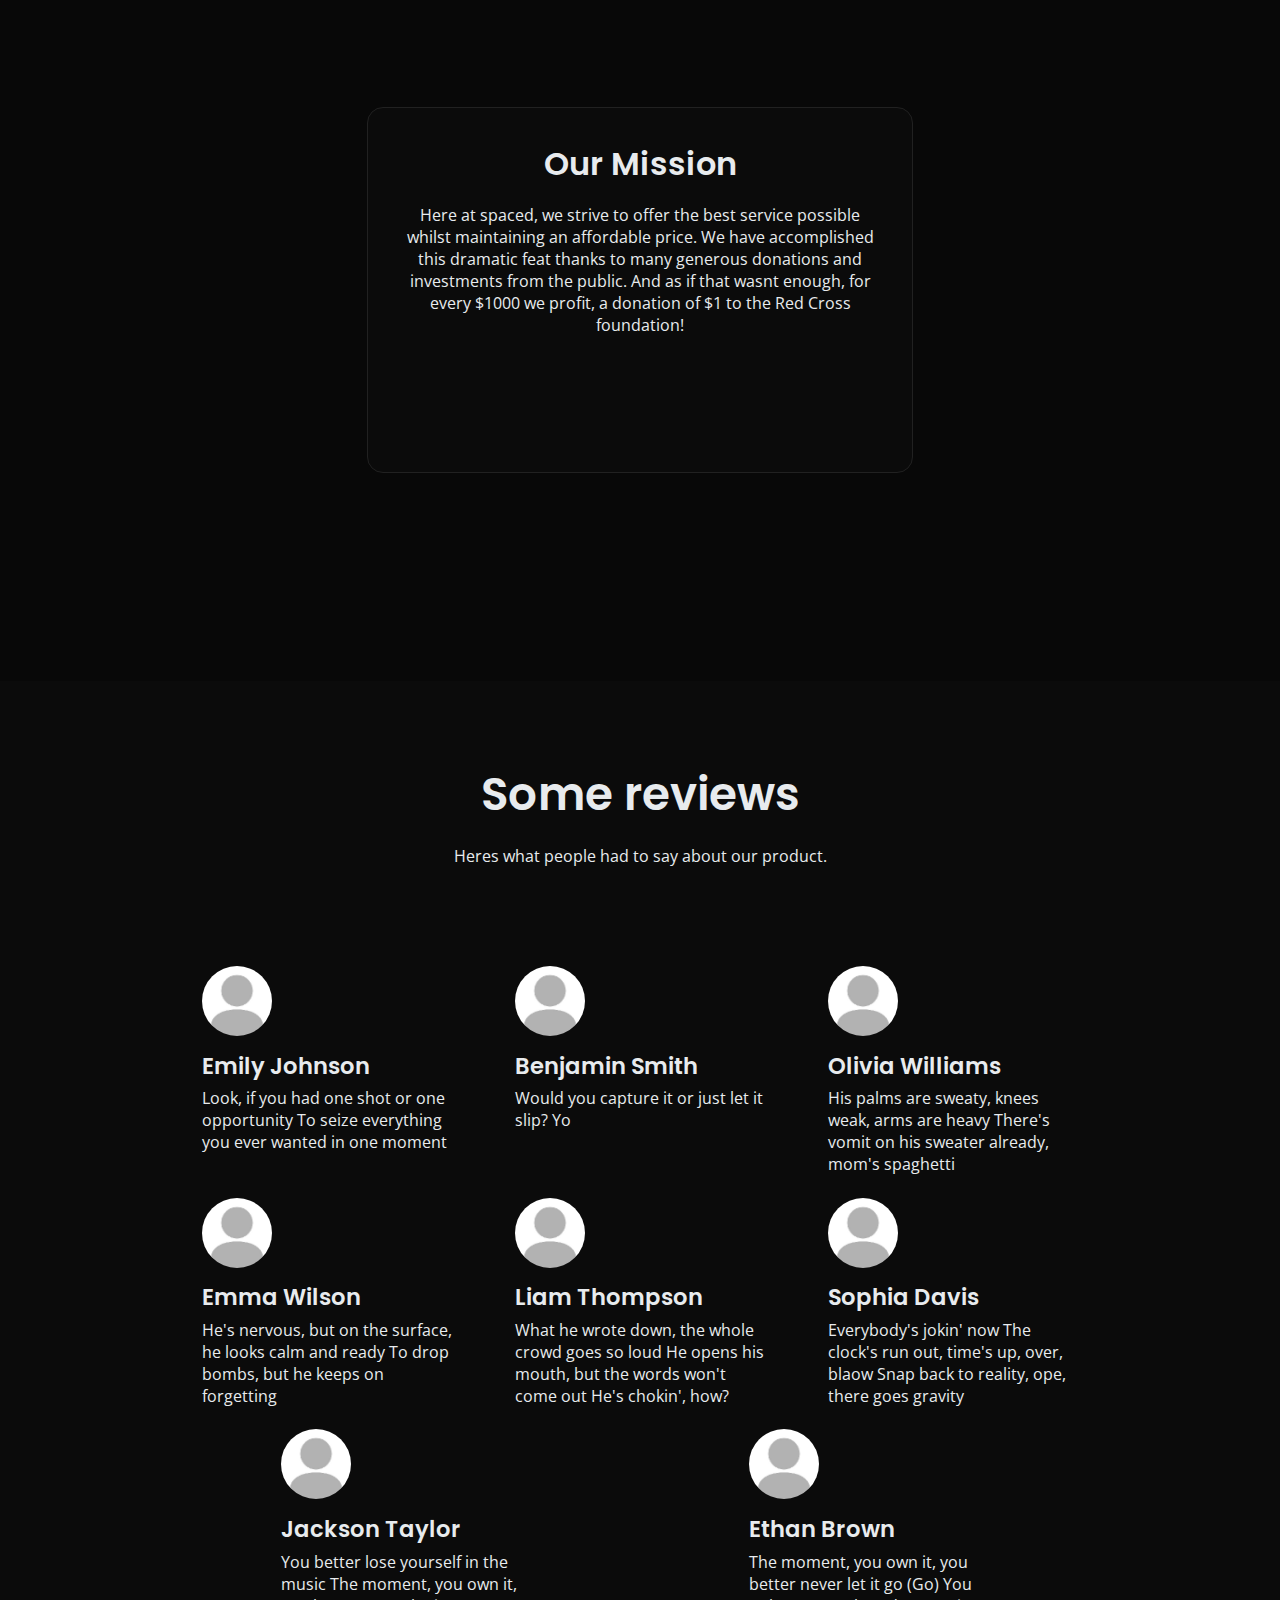
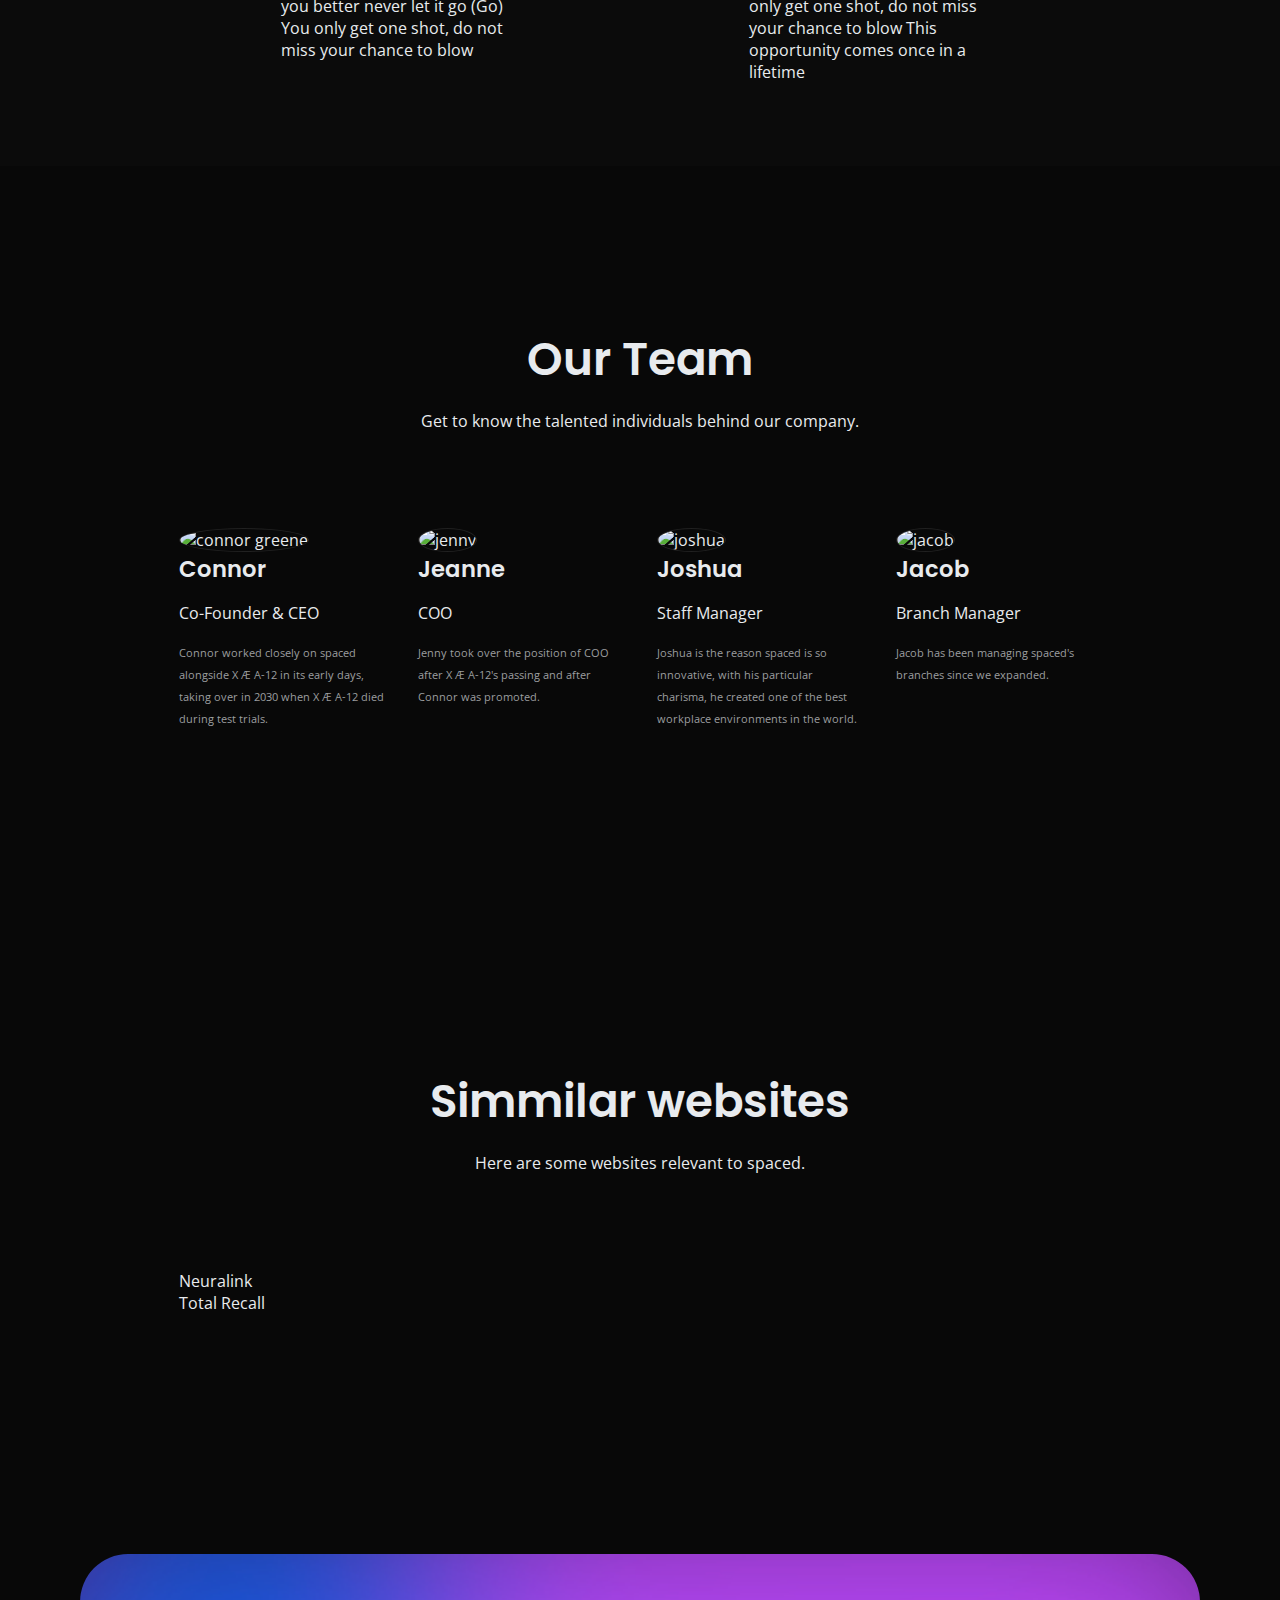
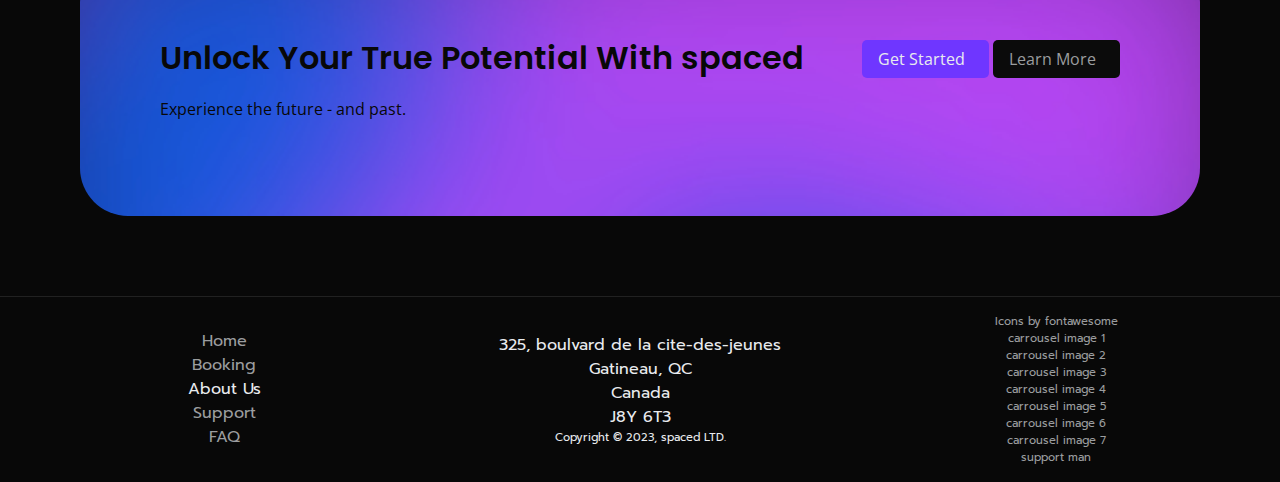
==== commit 69932225: "added hours, fixed our team looking wierd on mobile" ====
--- a/aboutus.html
+++ b/aboutus.html
@@ -218,32 +218,47 @@
             </div>
             <div class="team">
                 <div class="team-member">
-                    <img src="./images/connor.png" alt="connor greene" height="200">
-                    <h5>Connor Greene</h5>
-                    <p>The Joker</p>
-                    <small>Batman's arch-nemesis, a psychotic criminal mastermind who thrives on chaos and anarchy.</small>
+                    <div>
+                        <img src="./images/connor.png" alt="connor greene" height="200">
+                    </div>
+                    <div>
+                        <h5>Connor</h5>
+                        <p>Co-Founder & CEO</p>
+                        <small>Connor worked closely on spaced alongside X Æ A-12 in its early days, taking over in 2030 when X Æ A-12 died during test trials.</small>
+                    </div>
                 </div>
                 <div class="team-member">
-                    <img src="./images/jenny.png" alt="jenny" height="200">
-                    <h5>Jenny</h5>
-                    <p>Harley Quinn</p>
-                    <small>Originally the Joker's psychiatrist, she becomes his partner in crime and a recurring adversary for Batman.</small>
+                    <div>
+                        <img src="./images/jenny.png" alt="jenny" height="200">
+                    </div>
+                    <div>
+                        <h5>Jeanne</h5>
+                        <p>COO</p>
+                        <small>Jenny took over the position of COO after X Æ A-12's passing and after Connor was promoted.</small>
+                    </div>
                 </div>
                 <div class="team-member">
-                    <img src="./images/joshua.png" alt="joshua" height="200">
-                    <h5>Joshua</h5>
-                    <p>Batman</p>
-                    <small>The billionaire playboy who becomes the masked vigilante, Batman.</small>
+                    <div>
+                        <img src="./images/joshua.png" alt="joshua" height="200">
+                    </div>
+                    <div>
+                        <h5>Joshua</h5>
+                        <p>Staff Manager</p>
+                        <small>Joshua is the reason spaced is so innovative, with his particular charisma, he created one of the best workplace environments in the world.</small>
                     <div class="team-socials">
                         <a href="https://github.com/jminlo"><i class="fa-brands fa-github"></i></a>
                     </div>
+                    </div>
                 </div>
                 <div class="team-member">
-                    <img src=".//images/jacob.png" alt="jacob" height="200">
-                    <h5>Jacob</h5>
-                    <p>The Butler</p>
-                    <small>Bruce Wayne's loyal butler and father figure, who also assists Batman with his crime fighting.</small>
-                    
+                    <div>
+                        <img src=".//images/jacob.png" alt="jacob" height="200">
+                    </div>
+                    <div>
+                        <h5>Jacob</h5>
+                        <p>Branch Manager</p>
+                        <small>Jacob has been managing spaced's branches since we expanded.</small>
+                    </div>
                 </div>
             </div>
         </section>
--- a/styles/mainLight.css
+++ b/styles/mainLight.css
@@ -2,7 +2,7 @@
 
 :root {
     --text: #0d0d0e;
-    --text2: #313232;
+    --text2: #666767;
     --background: #f3f3f3;
     --background2: #f9f9f9;
     --primary: #c29fff;
@@ -642,18 +642,17 @@
     margin-block: 1em;
     padding-block: 0.5em;
     border-radius: 5px;
-    transition: all 0.4s;
+    transition: all 0.2s;
     user-select: none;
+    outline: 1px solid var(--outline);
 }
 .package-selection input[type="radio"]:checked + span label{
     background-color: var(--background2);
     outline: 1px solid var(--outline);
 }
 .package-selection input {
-    display: none;
-    
-}
-
+    display: none; 
+}
 .faq ul {
     list-style: none;
 }
@@ -752,6 +751,28 @@
 #switch-style {
     background-color: var(--background2);
     border: none;
+}
+.hours {
+    background-color: var(--background2);
+    display: flex;
+    flex-direction: row;
+    justify-content: center;
+}
+.hours table {
+    display: inline-block;
+}
+.hours td {
+    padding: 0.2em 1em;
+    border-radius: 4px;
+}
+.hours tr td:nth-of-type(even) {
+    border: 1px solid var(--primary);
+}
+.hours tr:nth-of-type(even) td:nth-of-type(odd) {
+    background-color: var(--outline);
+}
+.hours tr:nth-of-type(odd) td:nth-of-type(odd) {
+    background-color: var(--background);
 }
 @media (max-width: 768px) {
 
@@ -864,4 +885,23 @@
     .single-feature{
         padding-block: 0;
     }
+}
+@media (max-width: 472px) {
+    .team-member {
+        display: flex;
+        flex-direction: row;
+        max-width: max-content;
+        margin-block: 1em;
+    }
+    .team-member > * {
+        margin-inline: 0.5em;
+    }
+    .team-member img {
+        height: 30vw;
+    }
+    .team-member div:nth-of-type(1) {
+        display: flex;
+        flex-direction: column;
+        justify-content: center;
+    }
 }--- a/styles/main.css
+++ b/styles/main.css
@@ -642,8 +642,9 @@
     margin-block: 1em;
     padding-block: 0.5em;
     border-radius: 5px;
-    transition: all 0.4s;
+    transition: all 0.2s;
     user-select: none;
+    outline: 1px solid var(--outline);
 }
 .package-selection input[type="radio"]:checked + span label{
     background-color: var(--background2);
@@ -753,6 +754,28 @@
 #switch-style {
     background-color: var(--background2);
     border: none;
+}
+.hours {
+    background-color: var(--background2);
+    display: flex;
+    flex-direction: row;
+    justify-content: center;
+}
+.hours table {
+    display: inline-block;
+}
+.hours td {
+    padding: 0.2em 1em;
+    border-radius: 4px;
+}
+.hours tr td:nth-of-type(even) {
+    border: 1px solid var(--primary);
+}
+.hours tr:nth-of-type(even) td:nth-of-type(odd) {
+    background-color: var(--outline);
+}
+.hours tr:nth-of-type(odd) td:nth-of-type(odd) {
+    background-color: var(--background);
 }
 @media (max-width: 768px) {
 
@@ -865,4 +888,23 @@
     .single-feature{
         padding-block: 0;
     }
+}
+@media (max-width: 472px) {
+    .team-member {
+        display: flex;
+        flex-direction: row;
+        max-width: max-content;
+        margin-block: 1em;
+    }
+    .team-member > * {
+        margin-inline: 0.5em;
+    }
+    .team-member img {
+        height: 30vw;
+    }
+    .team-member div:nth-of-type(1) {
+        display: flex;
+        flex-direction: column;
+        justify-content: center;
+    }
 }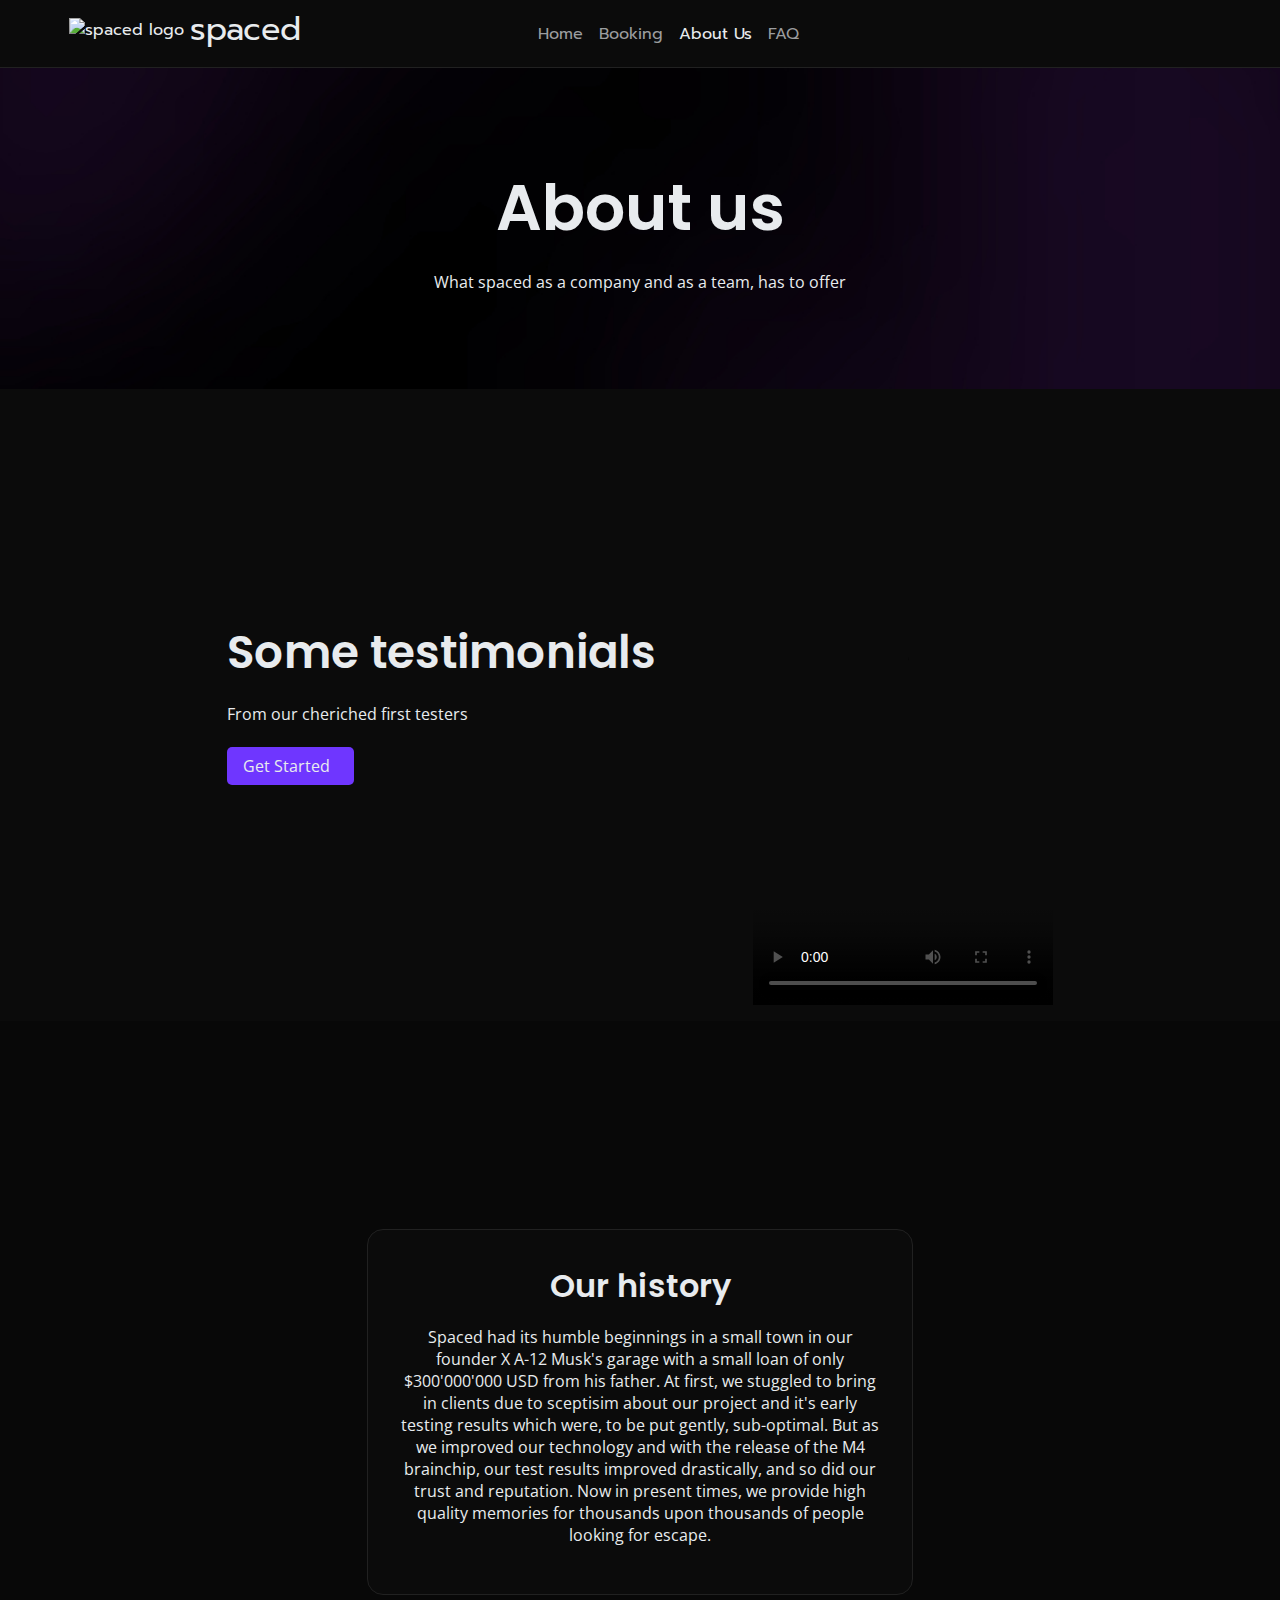
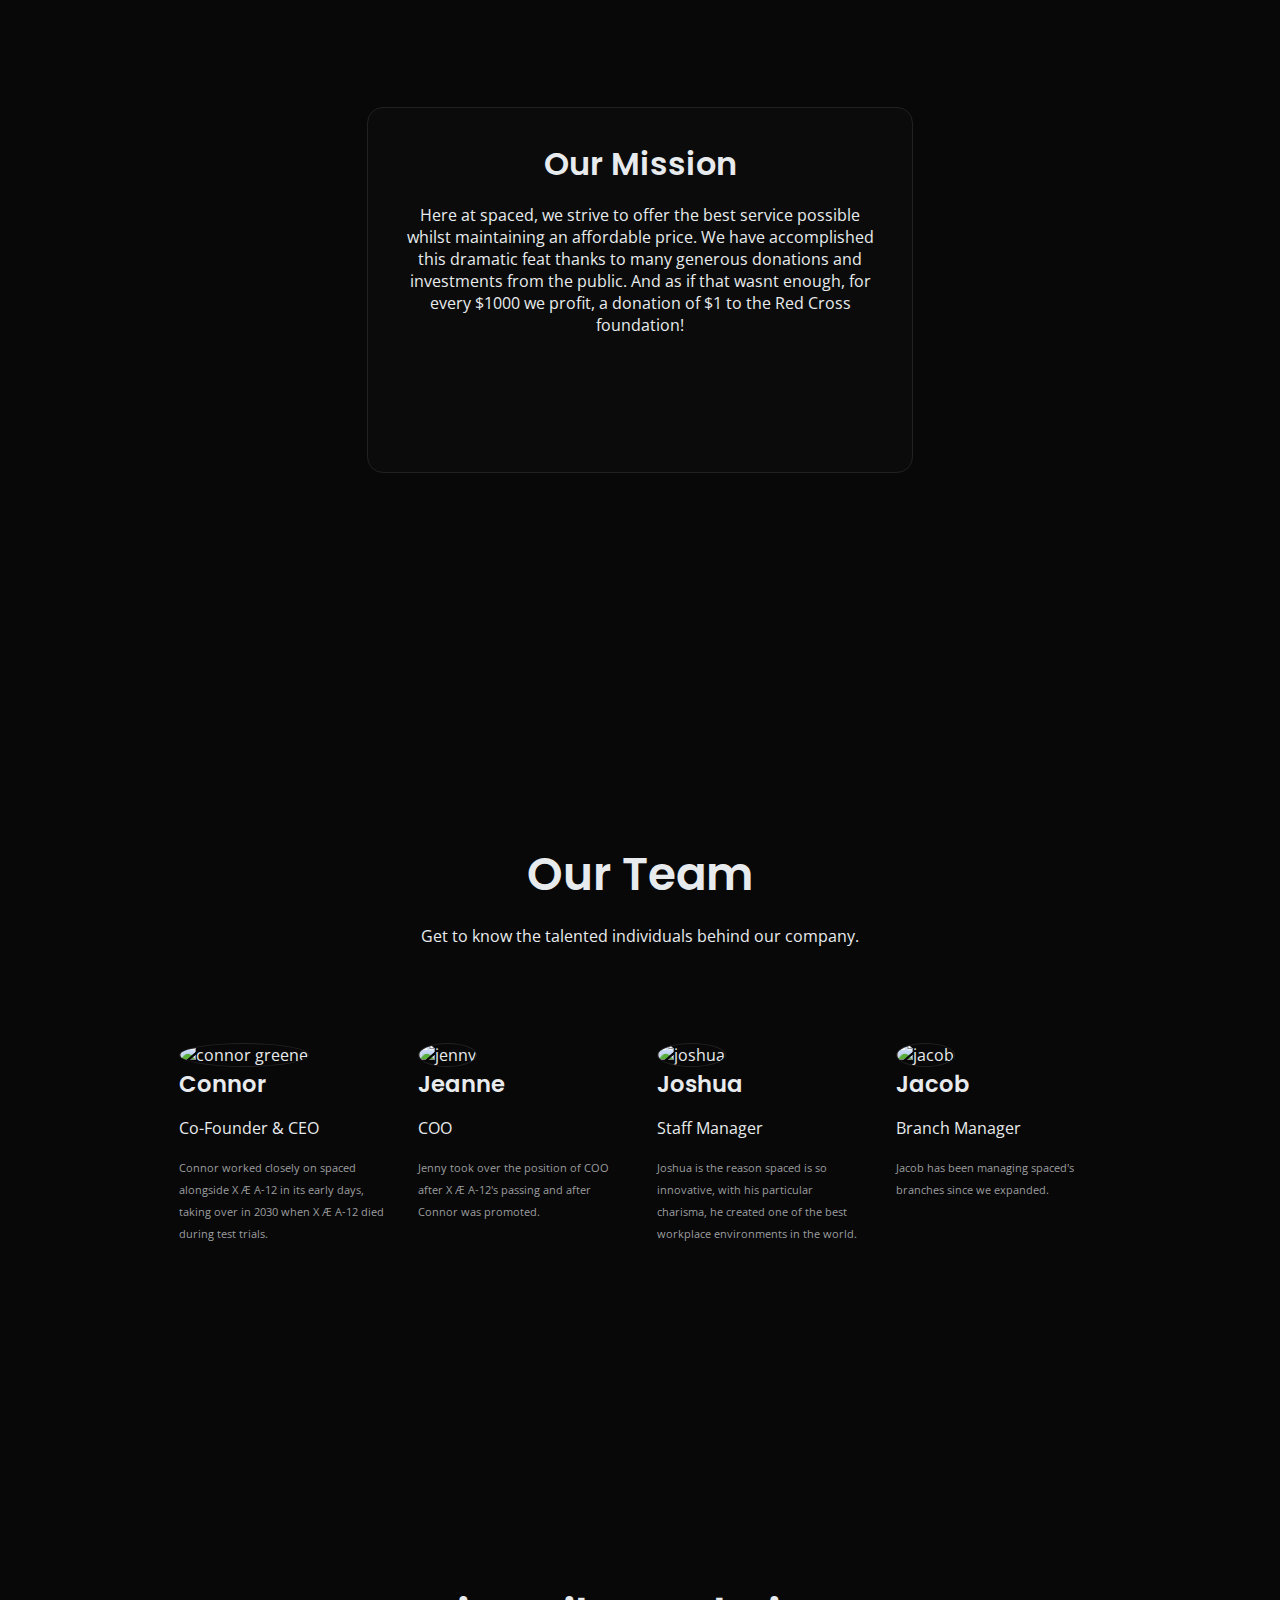
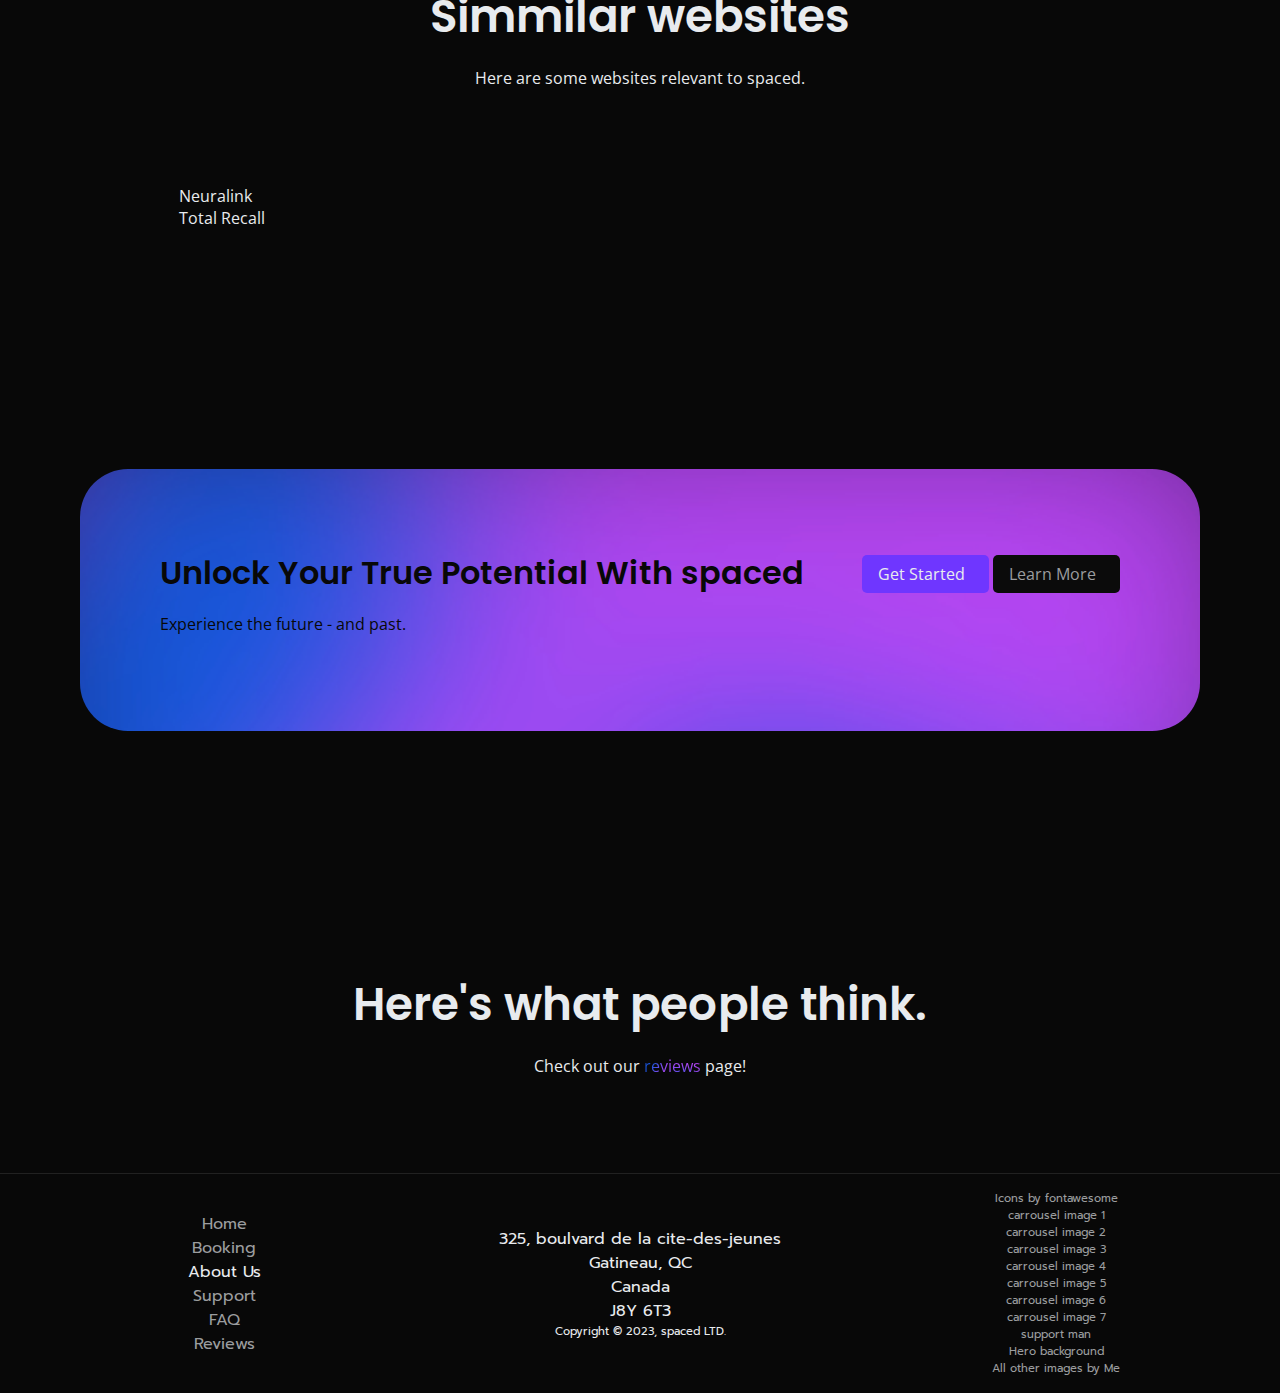
==== commit 07baf65d: "updated desktop footers" ====
--- a/aboutus.html
+++ b/aboutus.html
@@ -48,7 +48,7 @@
         </section>
         <section class="video-testomonial desktop">
             <div class="video-testomonial-text">
-                <h3>Some testononials</h3>
+                <h3>Some testimonials</h3>
                 <p>
                     From our cheriched first testers
                 </p>
@@ -59,7 +59,7 @@
                 </div>
             </div>
             <div class="video">
-                <video controls height="600">
+                <video controls height="600" poster="./images/thumbnail.jpg">
                     <source src="./media/1202_lowres.mp4" type="video/mp4">
                     Video could not be shown
                 </video>
@@ -94,123 +94,6 @@
                 </div>
             </div>
         </section>
-
-        <section class="reviews">
-            <div class="centered">
-                <h3>Some reviews</h3>
-                <p>Heres what people had to say about our product.</p>
-            </div>
-            <div class="review-wrapper">
-                <div class="review-card">
-                    <img src="./images/unknown_user.png" alt="profile picture of an unknown user" height="70">
-                    <h5>Emily Johnson</h5>
-                    <div class="stars">
-                        <i class="fa-solid fa-star"></i>
-                        <i class="fa-solid fa-star"></i>
-                        <i class="fa-solid fa-star"></i>
-                        <i class="fa-solid fa-star"></i>
-                        <i class="fa-solid fa-star"></i>
-                    </div>
-                    <p>Look, if you had one shot or one opportunity
-                        To seize everything you ever wanted in one moment</p>
-                </div>
-                <div class="review-card">
-                    <img src="./images/unknown_user.png" alt="profile picture of an unknown user" height="70">  
-                    <h5>Benjamin Smith</h5>
-                    <div class="stars">
-                        <i class="fa-solid fa-star"></i>
-                        <i class="fa-solid fa-star"></i>
-                        <i class="fa-solid fa-star"></i>
-                        <i class="fa-solid fa-star"></i>
-                        <i class="fa-solid fa-star"></i>
-                    </div>
-                    <p>Would you capture it or just let it slip?
-                        Yo</p>
-                </div>
-                <div class="review-card">
-                    <img src="./images/unknown_user.png" alt="profile picture of an unknown user" height="70">
-                    <h5>Olivia Williams</h5>
-                    <div class="stars">
-                        <i class="fa-solid fa-star"></i>
-                        <i class="fa-solid fa-star"></i>
-                        <i class="fa-solid fa-star"></i>
-                        <i class="fa-solid fa-star"></i>
-                        <i class="fa-solid fa-star"></i>
-                    </div>
-                    <p>His palms are sweaty, knees weak, arms are heavy
-                        There's vomit on his sweater already, mom's spaghetti</p>
-                </div>
-                <div class="review-card">
-                    <img src="./images/unknown_user.png" alt="profile picture of an unknown user" height="70">
-                    <h5>Emma Wilson</h5>
-                    <div class="stars">
-                        <i class="fa-solid fa-star"></i>
-                        <i class="fa-solid fa-star"></i>
-                        <i class="fa-solid fa-star"></i>
-                        <i class="fa-solid fa-star"></i>
-                        <i class="fa-solid fa-star"></i>
-                    </div>
-                    <p>He's nervous, but on the surface, he looks calm and ready
-                        To drop bombs, but he keeps on forgetting</p>
-                </div>
-                <div class="review-card">
-                    <img src="./images/unknown_user.png" alt="profile picture of an unknown user" height="70">
-                    <h5>Liam Thompson</h5>
-                    <div class="stars">
-                        <i class="fa-solid fa-star"></i>
-                        <i class="fa-solid fa-star"></i>
-                        <i class="fa-solid fa-star"></i>
-                        <i class="fa-solid fa-star"></i>
-                        <i class="fa-solid fa-star"></i>
-                    </div>
-                    <p>What he wrote down, the whole crowd goes so loud
-                        He opens his mouth, but the words won't come out
-                        He's chokin', how?</p>
-                </div>
-                <div class="review-card">
-                    <img src="./images/unknown_user.png" alt="profile picture of an unknown user" height="70">
-                    <h5>Sophia Davis</h5>
-                    <div class="stars">
-                        <i class="fa-solid fa-star"></i>
-                        <i class="fa-solid fa-star"></i>
-                        <i class="fa-solid fa-star"></i>
-                        <i class="fa-solid fa-star"></i>
-                        <i class="fa-solid fa-star"></i>
-                    </div>
-                    <p>Everybody's jokin' now
-                        The clock's run out, time's up, over, blaow
-                        Snap back to reality, ope, there goes gravity</p>
-                </div>
-                
-                <div class="review-card">
-                    <img src="./images/unknown_user.png" alt="profile picture of an unknown user" height="70">
-                    <h5>Jackson Taylor</h5>
-                    <div class="stars">
-                        <i class="fa-solid fa-star"></i>
-                        <i class="fa-solid fa-star"></i>
-                        <i class="fa-solid fa-star"></i>
-                        <i class="fa-solid fa-star"></i>
-                    </div>
-                    <p>You better lose yourself in the music
-                        The moment, you own it, you better never let it go (Go)
-                        You only get one shot, do not miss your chance to blow</p>
-                </div>
-                
-                <div class="review-card">
-                    <img src="./images/unknown_user.png" alt="profile picture of an unknown user" height="70">
-                    <h5>Ethan Brown</h5>
-                    <div class="stars">
-                        <i class="fa-solid fa-star"></i>
-                        <i class="fa-solid fa-star"></i>
-                        <i class="fa-solid fa-star"></i>
-                        <i class="fa-solid fa-star"></i>
-                    </div>
-                    <p>The moment, you own it, you better never let it go (Go)
-                        You only get one shot, do not miss your chance to blow
-                        This opportunity comes once in a lifetime</p>
-                </div>
-            </div>
-        </section>
         <section>
             <div class="centered">
             <h3>Our Team</h3>
@@ -287,6 +170,10 @@
                     <span>Learn More</span><i class="fa-solid fa-angle-right"></i>
                 </a>
             </div>
+        </section>
+        <section class="centered">
+            <h3>Here's what people think.</h3>
+            <p>Check out our <a href="./reviews.html"><span class="text-emphasis">reviews</span></a> page!</p>
         </section>
     </main>
     <footer>
@@ -298,6 +185,7 @@
                     <li><a href="./aboutus.html" class="current">About Us</a></li>
                     <li><a href="./support.html">Support</a></li>
                     <li><a href="./faq.html">FAQ</a></li>
+                    <li><a href="./reviews.html">Reviews</a></li>
                 </ul>
             </div>
             <div class="desktop-footer-element2">
@@ -312,19 +200,16 @@
             <div class="desktop-footer-element3">
                 <small>
                     <a href="https://fontawesome.com/">Icons by fontawesome</a>
-                    <a href="https://unsplash.com/photos/woman-walking-on-pathway-during-daytime-mNGaaLeWEp0">carrousel
-                        image 1</a>
-                    <a
-                        href="https://unsplash.com/photos/woman-doing-yoga-meditation-on-brown-parquet-flooring-NTyBbu66_SI">carrousel
-                        image 2</a>
+                    <a href="https://unsplash.com/photos/woman-walking-on-pathway-during-daytime-mNGaaLeWEp0">carrousel image 1</a>
+                    <a href="https://unsplash.com/photos/woman-doing-yoga-meditation-on-brown-parquet-flooring-NTyBbu66_SI">carrousel image 2</a>
                     <a href="https://unsplash.com/photos/a-woman-sitting-at-a-table-VPkkplpaLLI">carrousel image 3</a>
                     <a href="https://unsplash.com/photos/citiscan-result-hand-ok-DK8jXx1B-1c">carrousel image 4</a>
-                    <a href="https://unsplash.com/photos/woman-standing-in-green-field-3TQ8I-sR9a8">carrousel image
-                        5</a>
-                    <a href="https://unsplash.com/photos/person-riding-a-mountain-bike-gOHfFgwyDNM">carrousel image
-                        6</a>
+                    <a href="https://unsplash.com/photos/woman-standing-in-green-field-3TQ8I-sR9a8">carrousel image 5</a>
+                    <a href="https://unsplash.com/photos/person-riding-a-mountain-bike-gOHfFgwyDNM">carrousel image 6</a>
                     <a href="https://unsplash.com/photos/three-avocado-fruit-desserts-Ug7kk0kThLk">carrousel image 7</a>
                     <a href="https://unsplash.com/photos/man-using-ip-phone-inside-room-WEDDt-u3q3o">support man</a>
+                    <a href="https://unsplash.com/photos/a-mountain-range-covered-in-a-cloud-filled-sky-pdCNgF3RFTk">Hero background</a>
+                    <a href="https://github.com/oscarcalvert/Website-rewrite">All other images by Me</a>
                 </small>
             </div>
         </div>
--- a/styles/mainLight.css
+++ b/styles/mainLight.css
@@ -266,10 +266,14 @@
     text-align: center;
 }
 .hero > * {
-    margin-block: 1em;
+    padding-block-start: 1em;
 }
 .hero{
     padding-inline: 5vi;
+    background-image: url(../images/herobackgroundLight.jpg);
+    background-repeat: no-repeat;
+    background-size: cover;
+    min-height: 86vh;
 }
 
 section {
@@ -369,7 +373,7 @@
 .buy-now-btn-2 {
     display: inline-block;
     border: 1px solid var(--primary);
-    background-color: var(--background);
+    background-color: none;
     padding: 0.5em 1em;
     border-radius: 5px;
     transition: all 0.4s;
@@ -734,7 +738,7 @@
     max-width: 250px;
 }
 .review-card img {
-    border-radius: 100%;
+    border-radius: 100%;    
 }
 .review-card > * {
     margin-block: 0.2em;
@@ -873,7 +877,7 @@
         z-index: 1;
     }
     .hero {
-        margin-block-start: 10em;
+        padding-block-start: 10em;
     }
     .price-flex-element {
         min-width: 15em;
--- a/styles/main.css
+++ b/styles/main.css
@@ -266,10 +266,13 @@
     text-align: center;
 }
 .hero > * {
-    margin-block: 1em;
+    padding-block-start: 1em;
 }
 .hero{
     padding-inline: 5vi;
+    background-image: url(../images/herobackground.jpg);
+    background-repeat: no-repeat;
+    background-size: cover;
 }
 
 section {
@@ -369,7 +372,7 @@
 .buy-now-btn-2 {
     display: inline-block;
     border: 1px solid var(--primary);
-    background-color: var(--background);
+    background-color: none;
     padding: 0.5em 1em;
     border-radius: 5px;
     transition: all 0.4s;
@@ -734,6 +737,7 @@
 }
 .review-card {
     max-width: 250px;
+    
 }
 .review-card img {
     border-radius: 100%;
@@ -876,7 +880,7 @@
         z-index: 1;
     }
     .hero {
-        margin-block-start: 10em;
+        padding-block-start: 10em;
     }
     .price-flex-element {
         min-width: 15em;
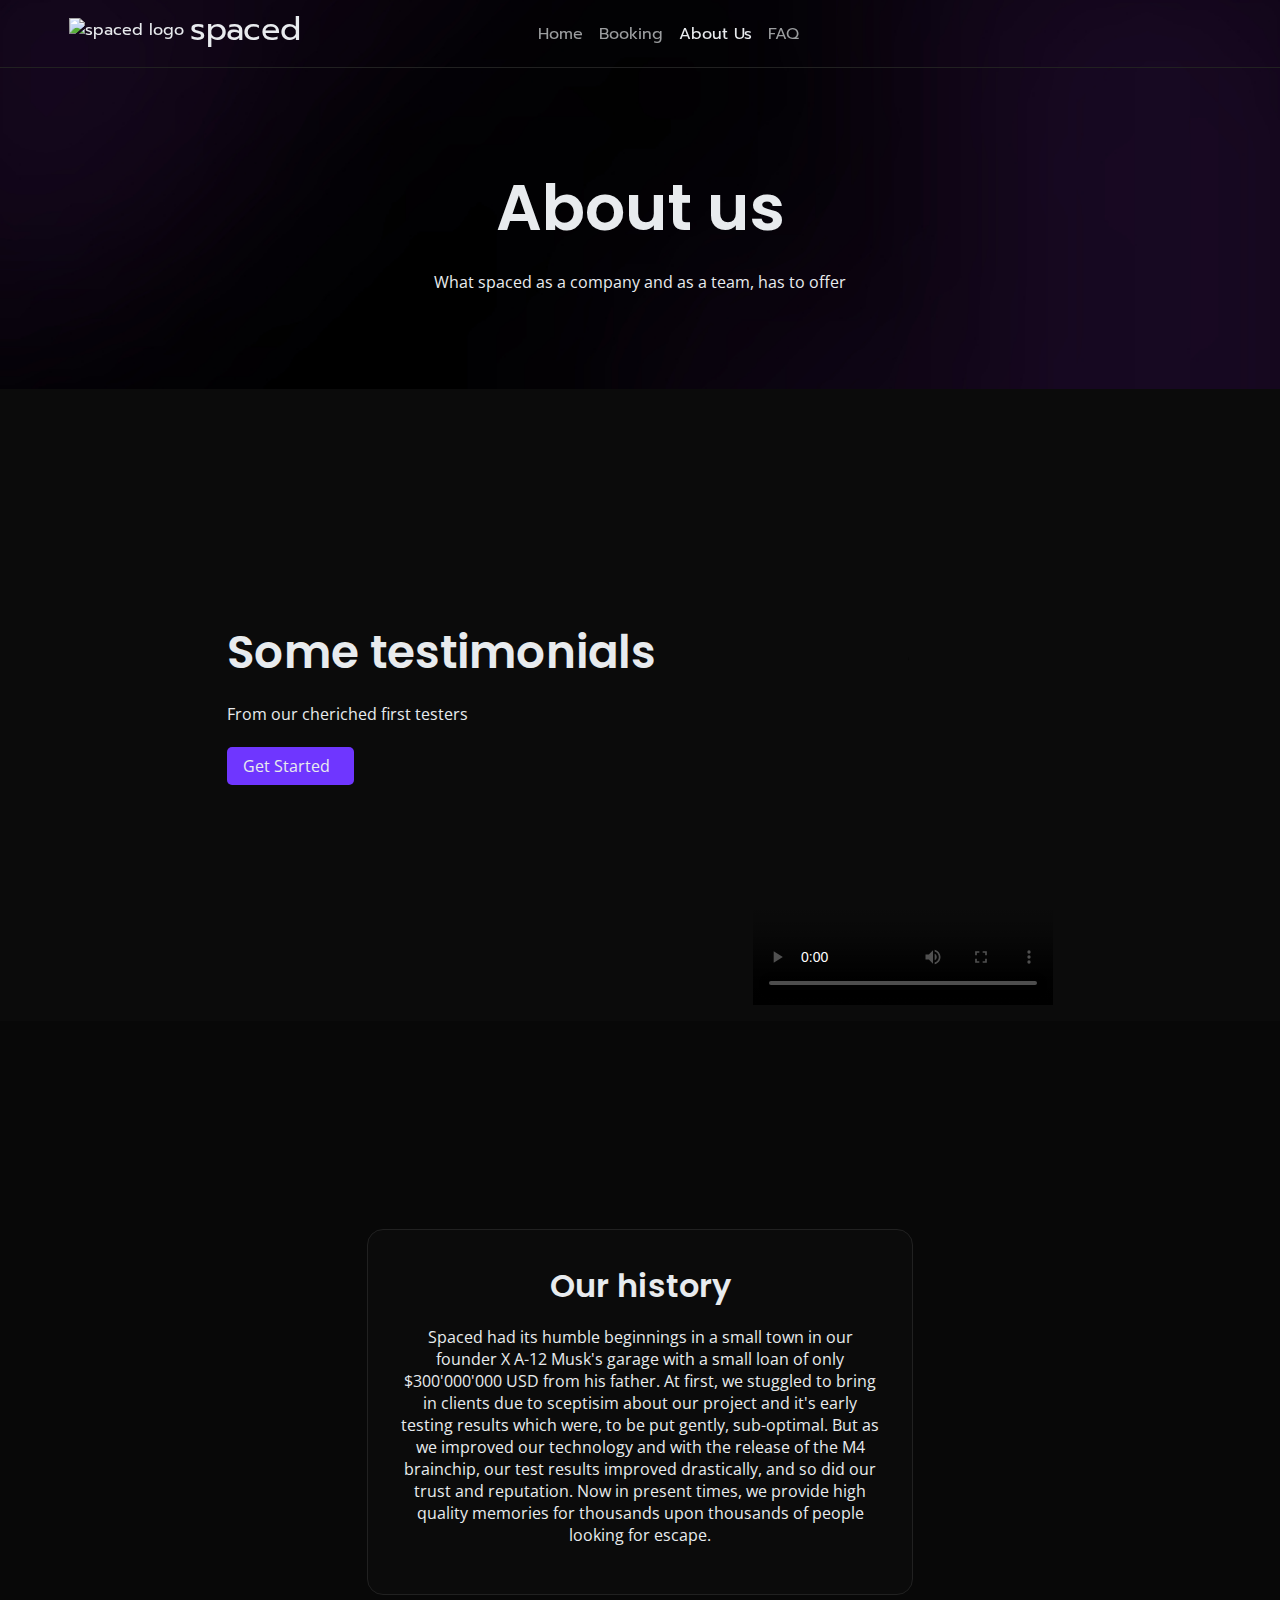
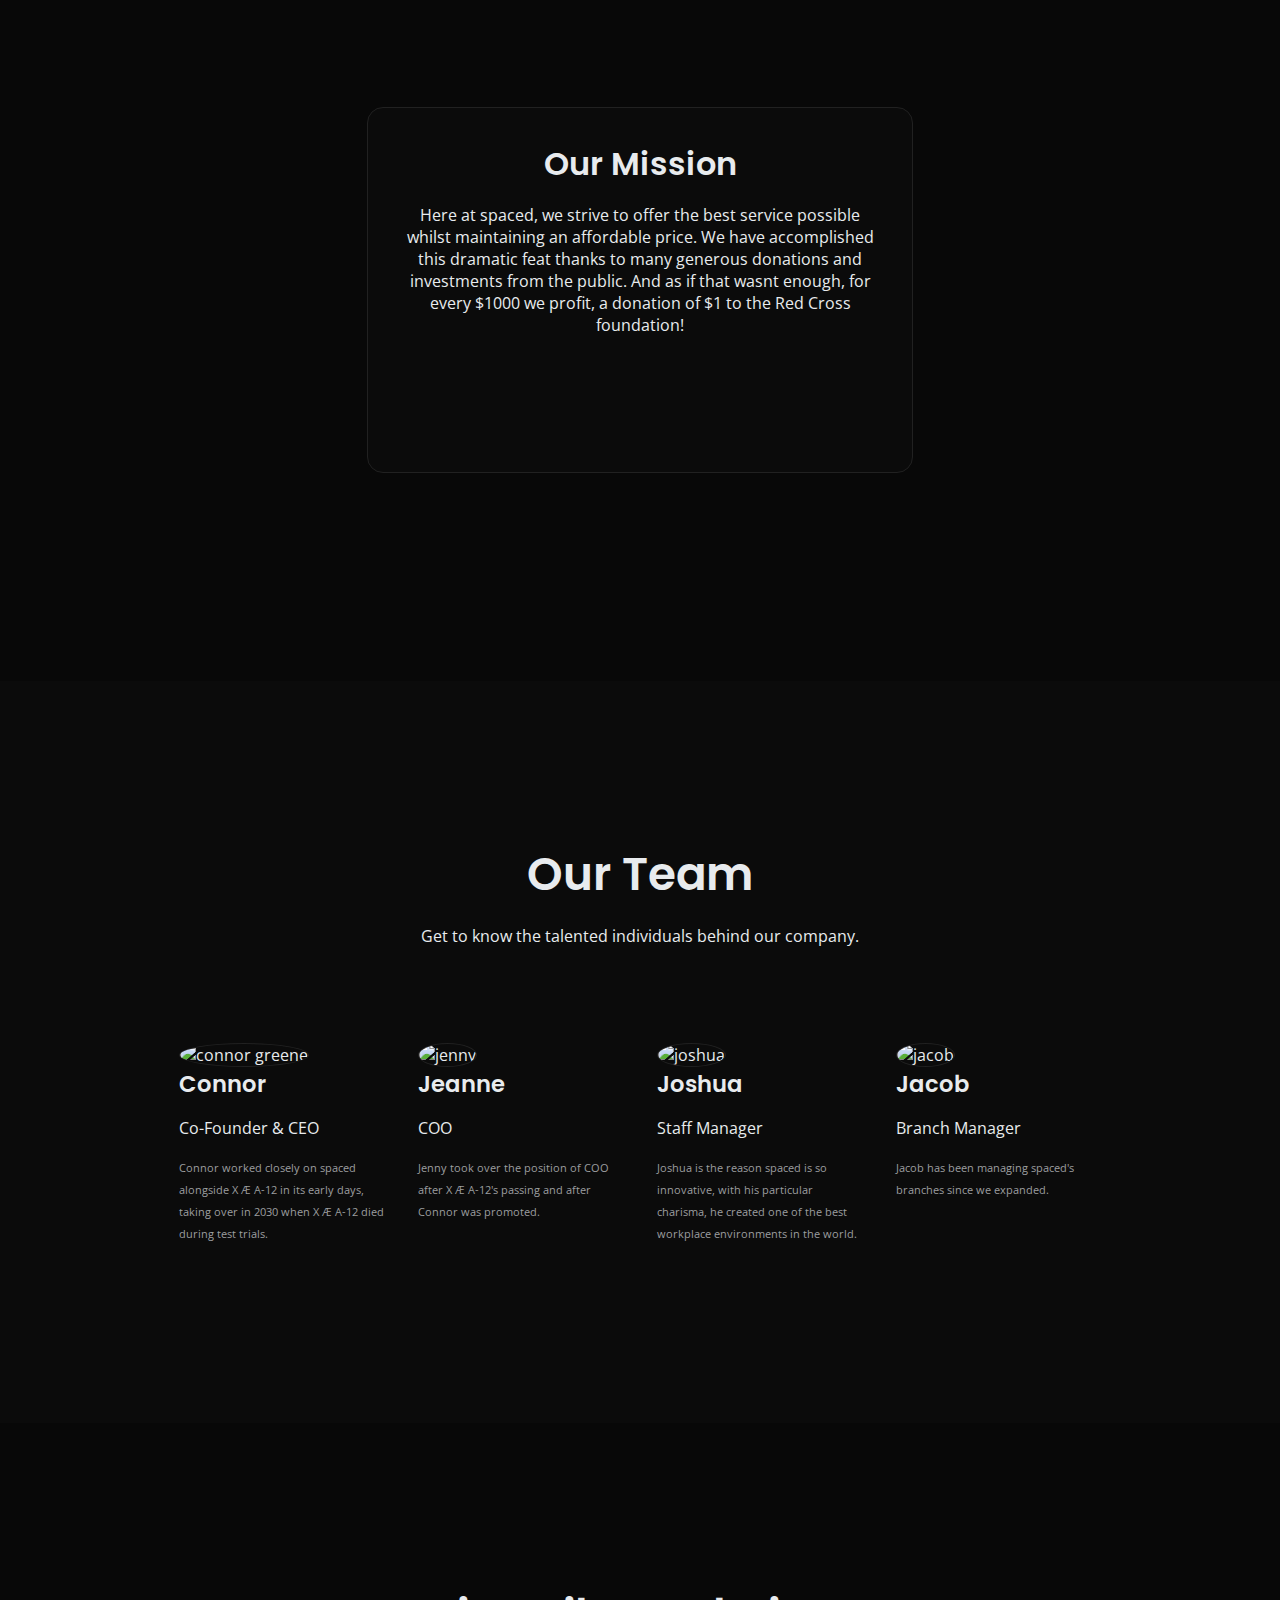
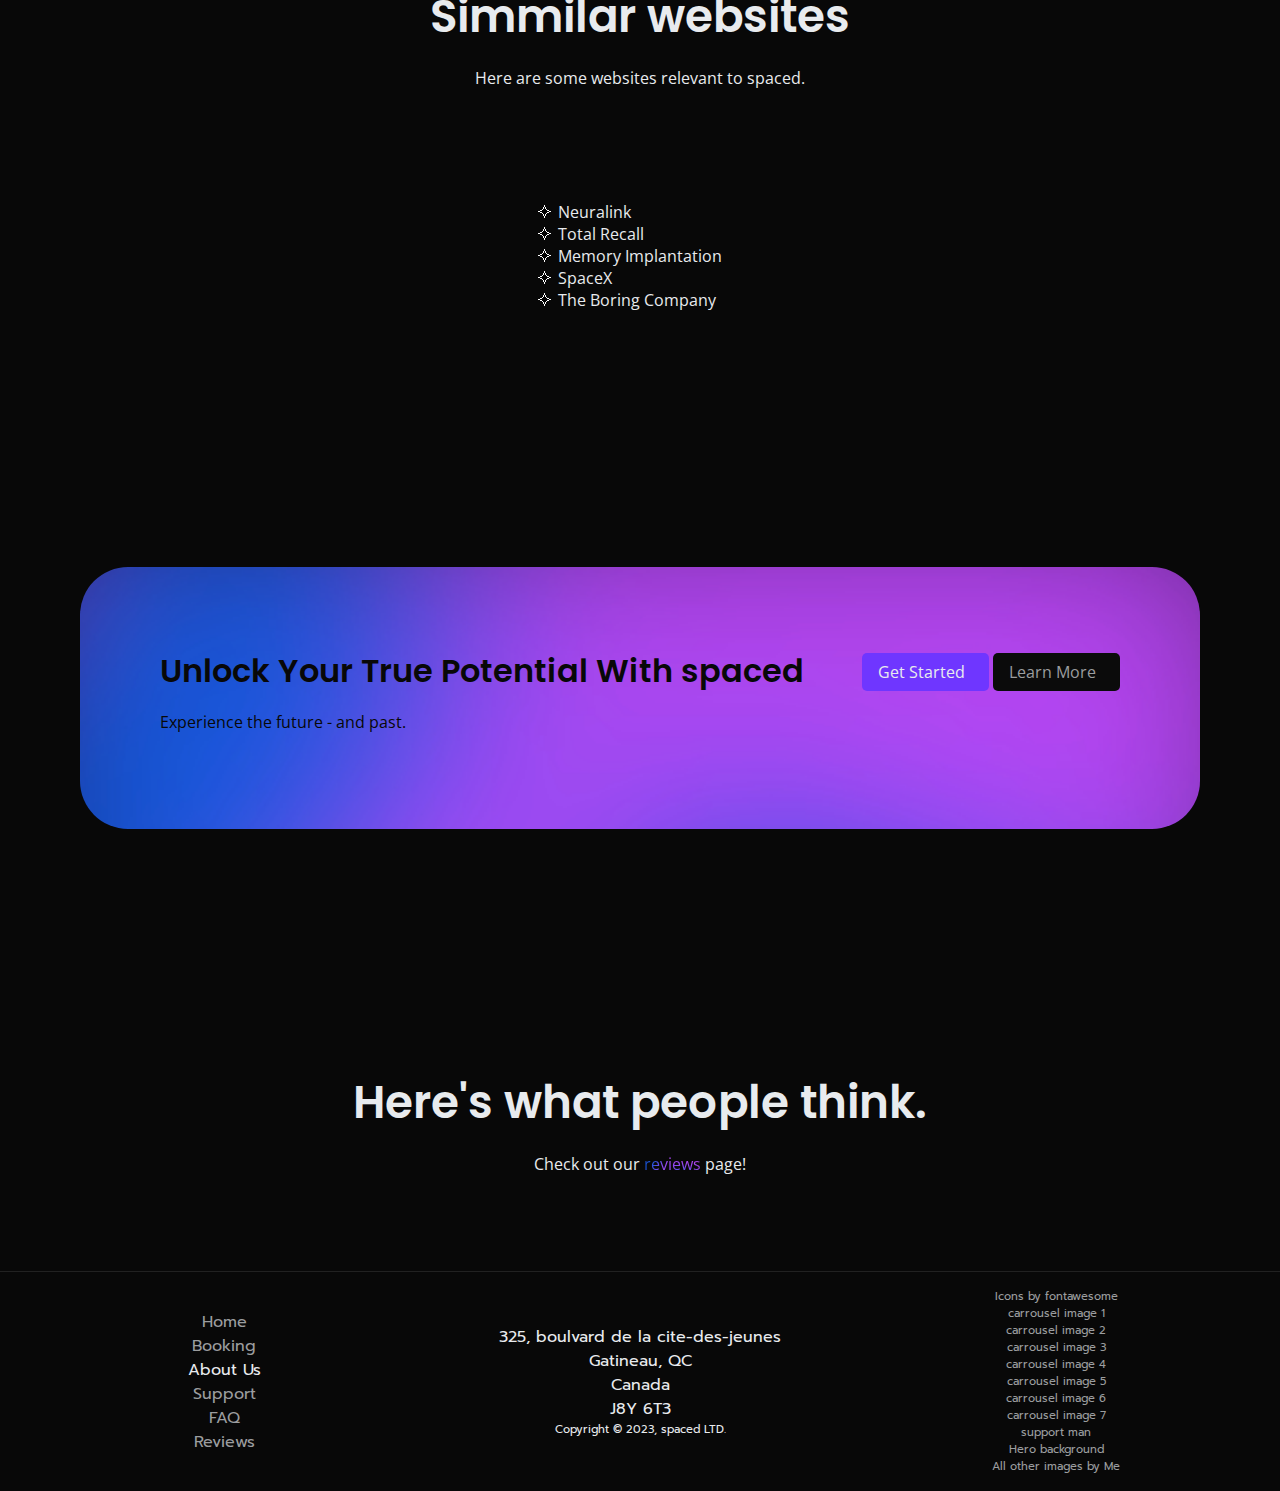
==== commit cf8c58f5: "added more interactive header" ====
--- a/aboutus.html
+++ b/aboutus.html
@@ -94,7 +94,7 @@
                 </div>
             </div>
         </section>
-        <section>
+        <section class="team-container">
             <div class="centered">
             <h3>Our Team</h3>
             <p>Get to know the talented individuals behind our company.</p>
@@ -151,10 +151,13 @@
             <p>Here are some websites relevant to spaced.</p>
             </div>
             <div class="sites-container">
-                <div class="sites-element"><a href="https://neuralink.com/">Neuralink</a></div>
-                <div class="sites-element"><a href="https://www.imdb.com/title/tt0100802/">Total Recall</a></div>
-                <div class="sites-element"><a href=""></a></div>
-                <div class="sites-element"><a href=""></a></div>
+                <ul>
+                    <li><div class="sites-element"><a href="https://neuralink.com/">Neuralink</a></div></li>
+                    <li><div class="sites-element"><a href="https://www.imdb.com/title/tt0100802/">Total Recall</a></div></li>
+                    <li><div class="sites-element"><a href="https://en.wikipedia.org/wiki/Memory_implantation">Memory Implantation</a></div></li>
+                    <li><div class="sites-element"><a href="https://www.spacex.com/">SpaceX</a></div></li>
+                    <li><div class="sites-element"><a href="https://www.boringcompany.com/">The Boring Company</a></div></li>
+                </ul>
             </div>
         </section>
         <section class="cta">
--- a/styles/mainLight.css
+++ b/styles/mainLight.css
@@ -698,6 +698,9 @@
     flex-wrap: wrap;
     gap: 1em;
 }
+.team-container {
+    background-color: var(--background2);
+}
 .team-member {
     max-width: 205px;
 }
@@ -753,7 +756,7 @@
 }
 
 #switch-style {
-    background-color: var(--background2);
+    background-color: transparent;
     border: none;
 }
 .hours {
@@ -777,6 +780,13 @@
 }
 .hours tr:nth-of-type(odd) td:nth-of-type(odd) {
     background-color: var(--background);
+}
+.sites-container ul {
+    list-style-image: url(../images/dot.png);
+}
+.sites-container {
+    display: flex;
+    justify-content: center;
 }
 @media (max-width: 768px) {
 
@@ -873,8 +883,18 @@
         position: fixed;
         top: 0;
         width: 100%;
+        background-color: transparent;
+        z-index: 1;
+    }
+    #desktop-header-placeholder {
+        background-color: transparent;
+        transition: all 0.4s;
+        border-block-end: 0px solid var(--outline);
+    }
+    #desktop-header {
         background-color: var(--background2);
-        z-index: 1;
+        transition: all 0.4s;
+        border-block-end: 1px solid var(--outline);
     }
     .hero {
         padding-block-start: 10em;
--- a/styles/main.css
+++ b/styles/main.css
@@ -82,7 +82,7 @@
     display: flex;
     justify-content: space-between;
     padding-inline: 4em;
-    border-block-end: 1px solid var(--outline);
+    background-color: none;
 }
 
 header>.desktop>* {
@@ -698,6 +698,10 @@
     justify-content: space-between;
     flex-wrap: wrap;
     gap: 1em;
+    
+}
+.team-container {
+    background-color: var(--background2);
 }
 .team-member {
     max-width: 205px;
@@ -756,7 +760,7 @@
     background-size: cover;
 }
 #switch-style {
-    background-color: var(--background2);
+    background-color: transparent;
     border: none;
 }
 .hours {
@@ -780,6 +784,9 @@
 }
 .hours tr:nth-of-type(odd) td:nth-of-type(odd) {
     background-color: var(--background);
+}
+.sites-container ul {
+    list-style-image: url(../images/dot.png);
 }
 @media (max-width: 768px) {
 
@@ -876,8 +883,18 @@
         position: fixed;
         top: 0;
         width: 100%;
+        background-color: transparent;
+        z-index: 1;
+    }
+    #desktop-header-placeholder {
+        background-color: transparent;
+        transition: all 0.4s;
+        border-block-end: 0px solid var(--outline);
+    }
+    #desktop-header {
         background-color: var(--background2);
-        z-index: 1;
+        transition: all 0.4s;
+        border-block-end: 1px solid var(--outline);
     }
     .hero {
         padding-block-start: 10em;
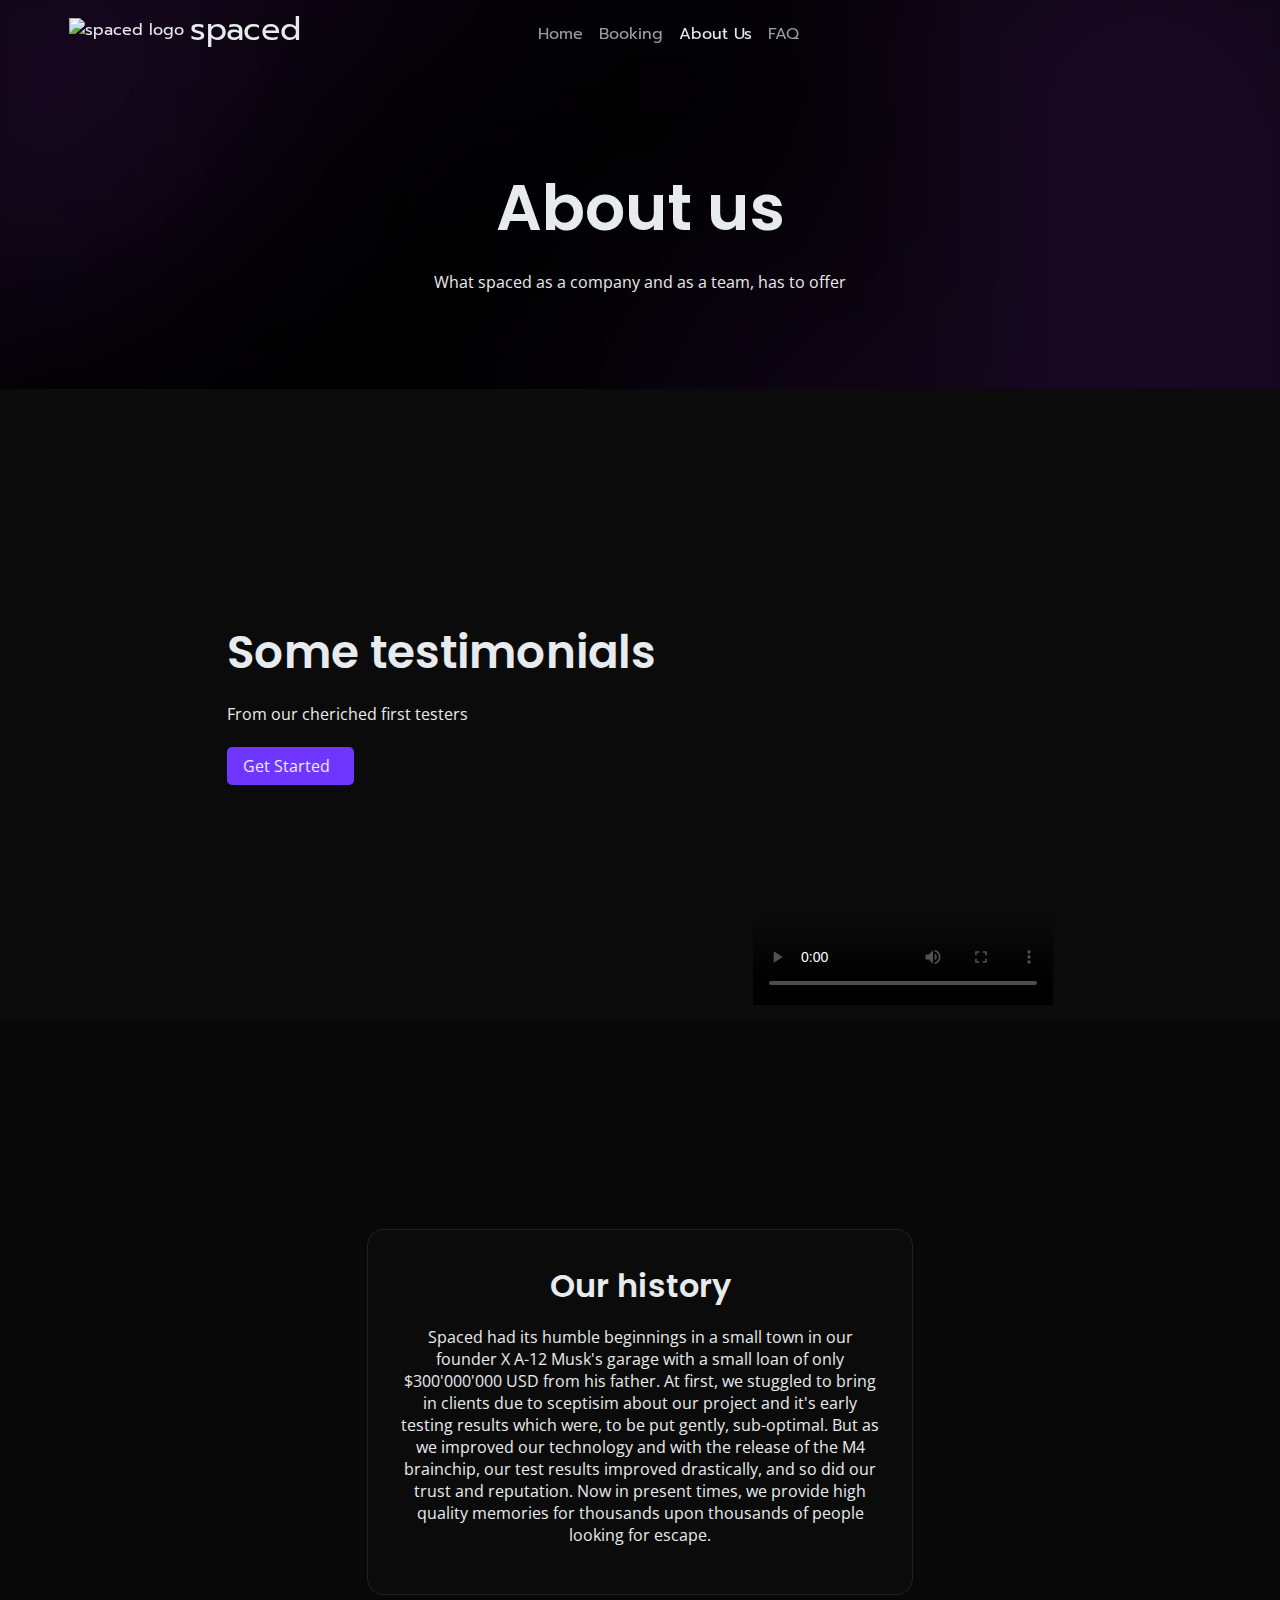
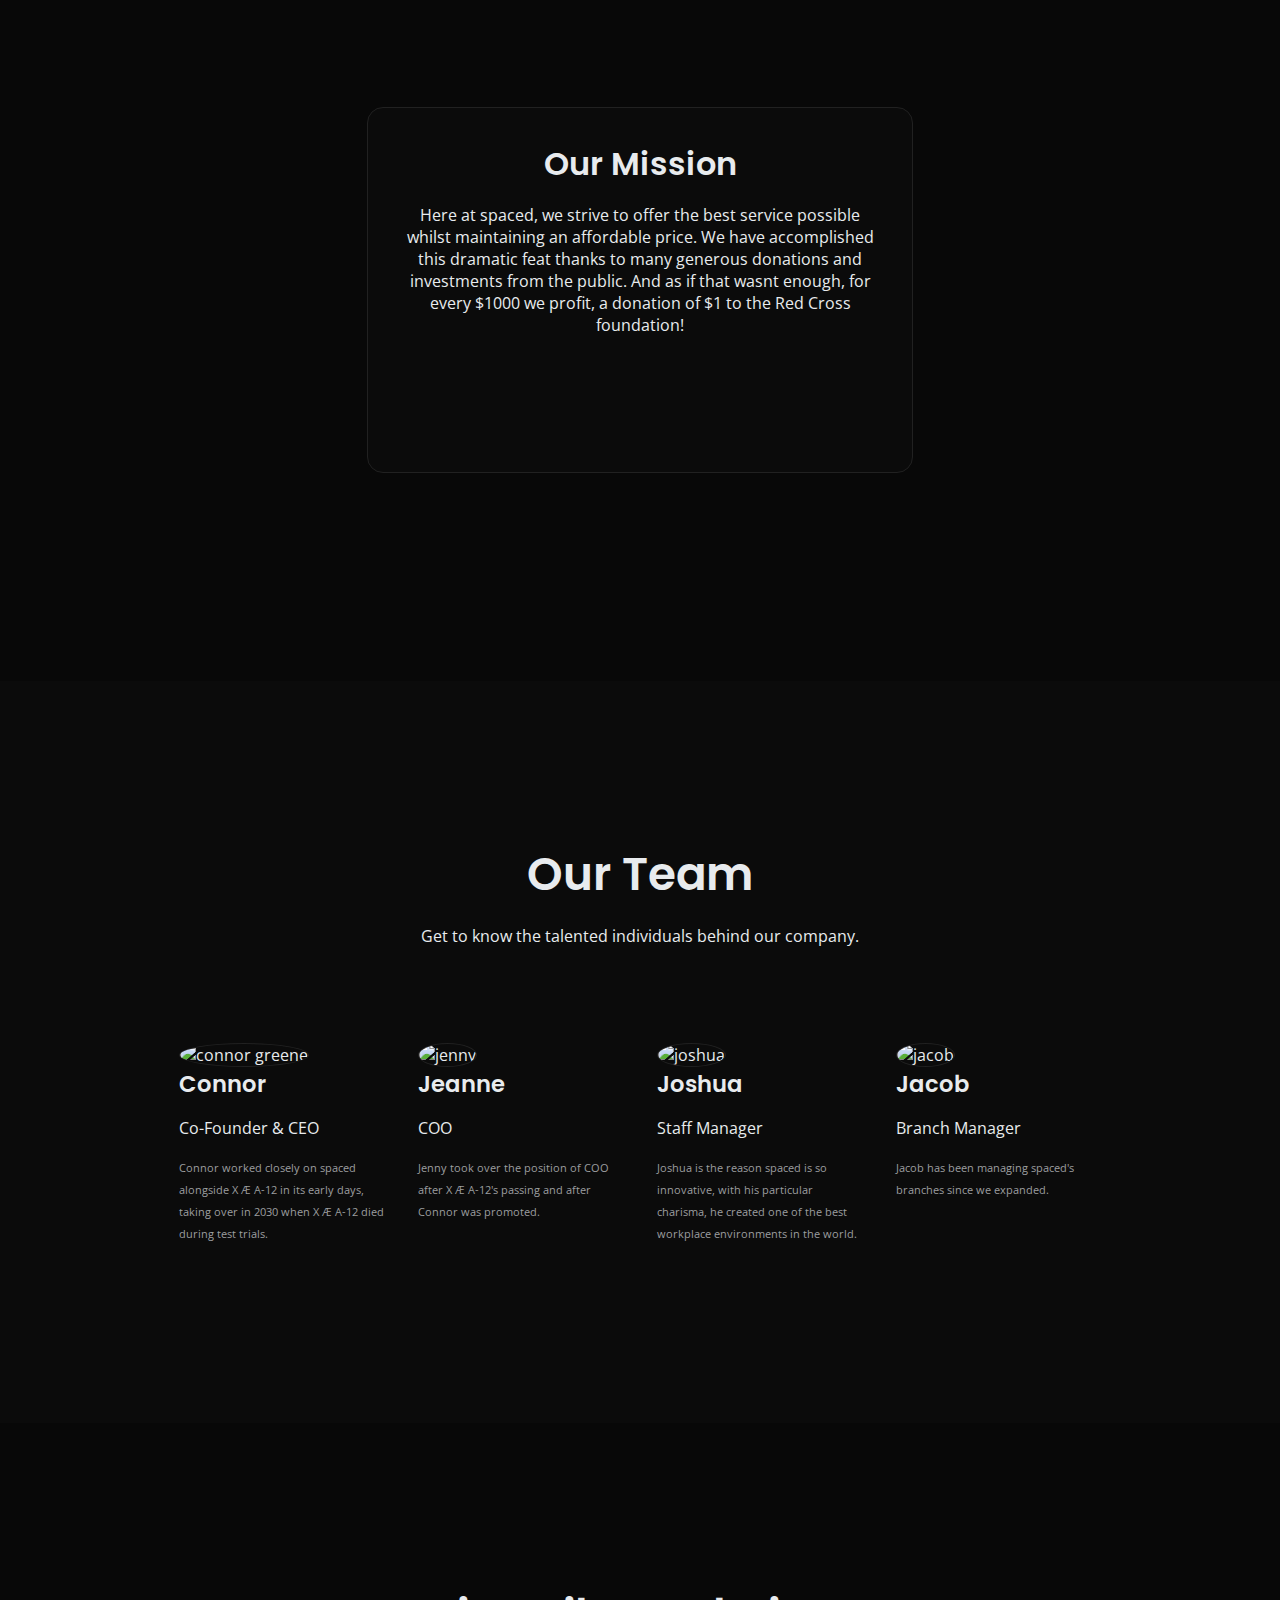
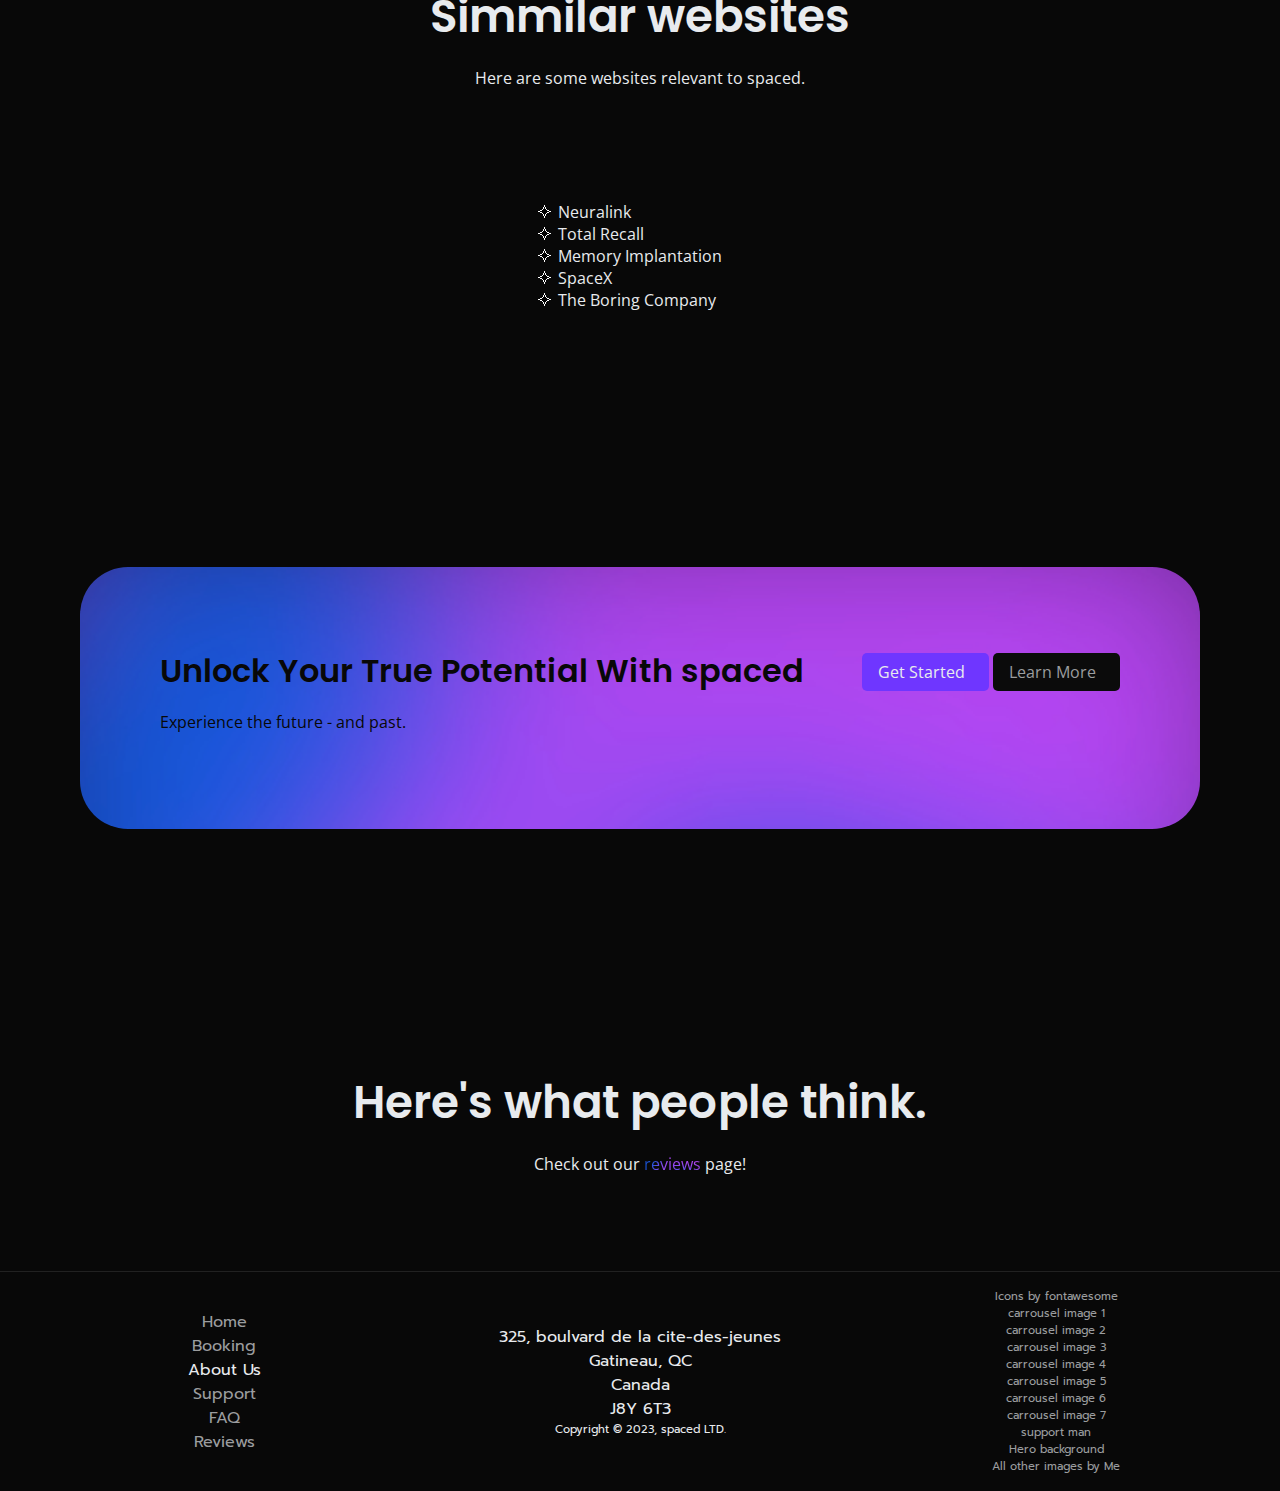
==== commit 500137ac: "fixed transitions not looking smooth and consistancy throughout the pages" ====
--- a/aboutus.html
+++ b/aboutus.html
@@ -16,7 +16,7 @@
 
 <body>
     <header>
-        <div class="desktop">
+        <div class="desktop" id="desktop-header-placeholder">
             <div class="nav-logo">
                 <img src="./images/logo.svg" class="logo" alt="spaced logo" height="40">
                 <span>spaced</span>
--- a/styles/mainLight.css
+++ b/styles/mainLight.css
@@ -889,7 +889,7 @@
     #desktop-header-placeholder {
         background-color: transparent;
         transition: all 0.4s;
-        border-block-end: 0px solid var(--outline);
+        border-block-end: 1px solid transparent;
     }
     #desktop-header {
         background-color: var(--background2);
--- a/styles/main.css
+++ b/styles/main.css
@@ -889,7 +889,7 @@
     #desktop-header-placeholder {
         background-color: transparent;
         transition: all 0.4s;
-        border-block-end: 0px solid var(--outline);
+        border-block-end: 1px solid transparent;
     }
     #desktop-header {
         background-color: var(--background2);
